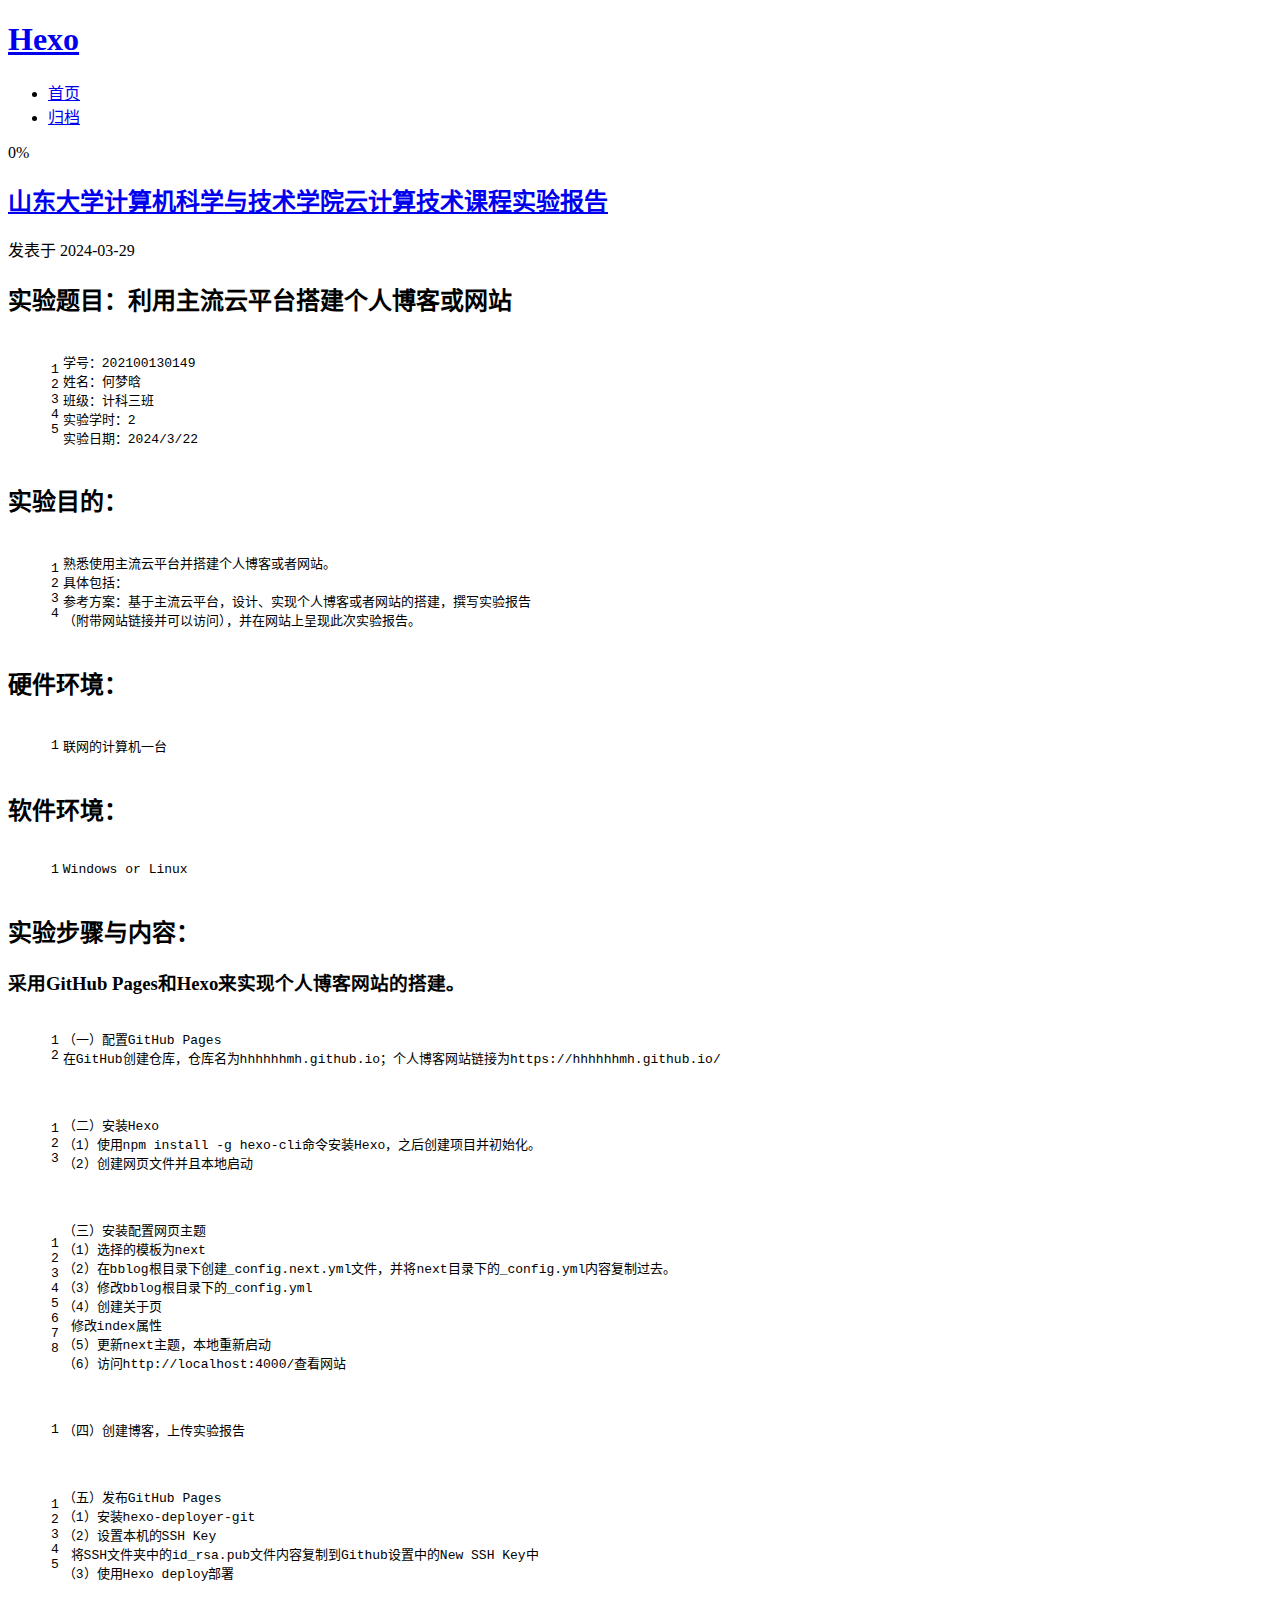
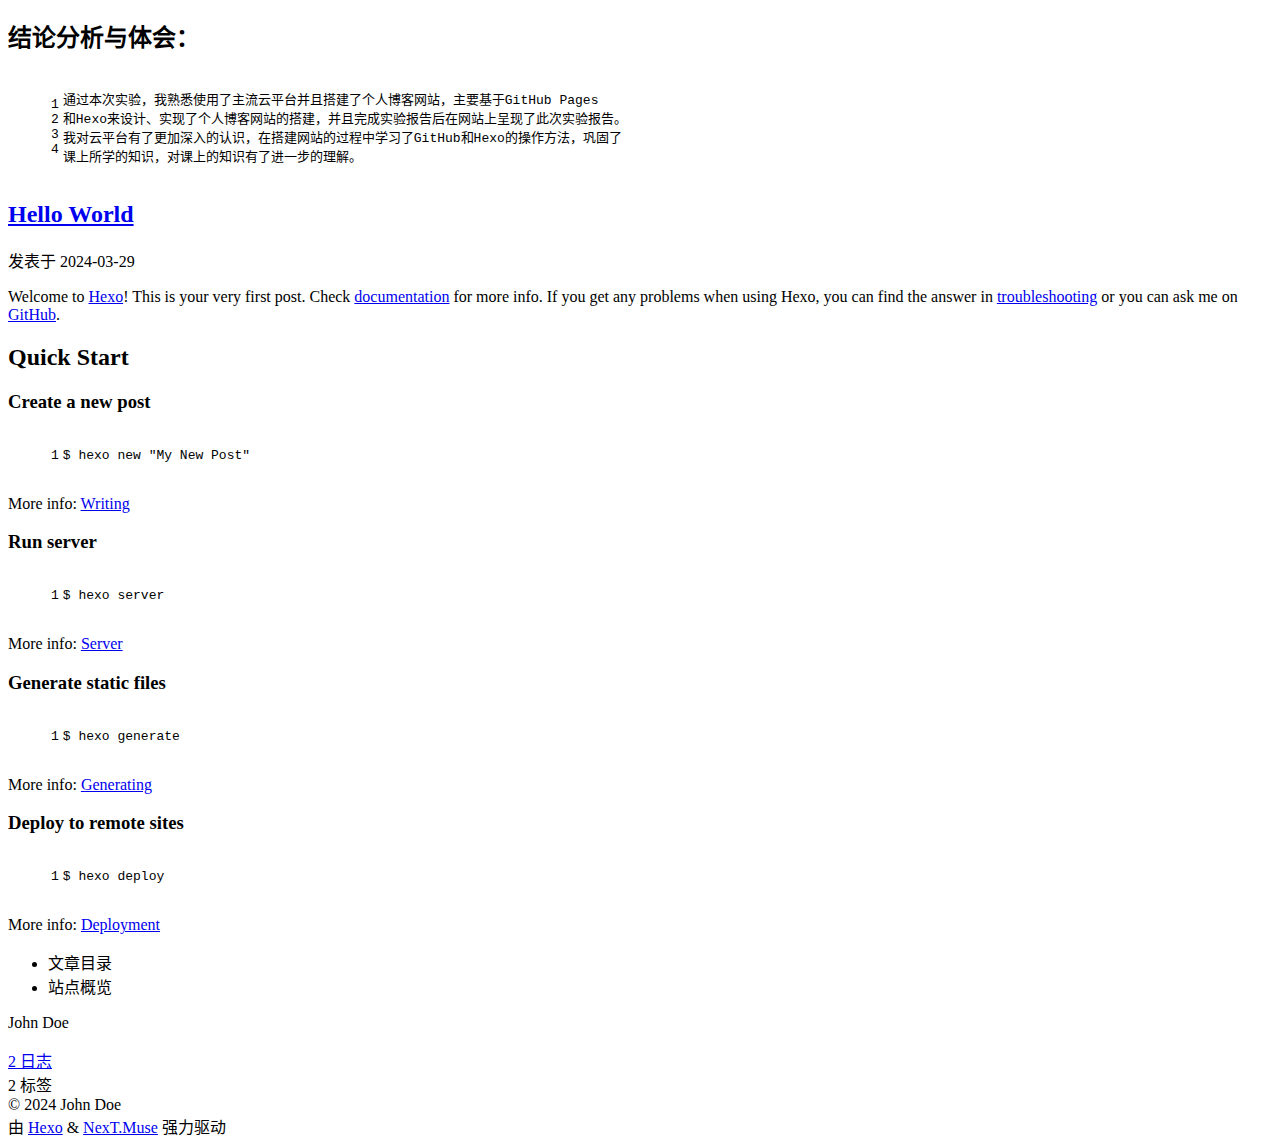
==== index.html @ 18288736 "Site updated: 2024-03-29 16:44:01" ====
<!DOCTYPE html>
<html lang="zh-CN">
<head>
  <meta charset="UTF-8">
<meta name="viewport" content="width=device-width, initial-scale=1, maximum-scale=2">
<meta name="theme-color" content="#222">
<meta name="generator" content="Hexo 7.1.1">
  <link rel="apple-touch-icon" sizes="180x180" href="/master/images/apple-touch-icon-next.png">
  <link rel="icon" type="image/png" sizes="32x32" href="/master/images/favicon-32x32-next.png">
  <link rel="icon" type="image/png" sizes="16x16" href="/master/images/favicon-16x16-next.png">
  <link rel="mask-icon" href="/master/images/logo.svg" color="#222">

<link rel="stylesheet" href="/master/css/main.css">


<link rel="stylesheet" href="/master/lib/font-awesome/css/all.min.css">

<script id="hexo-configurations">
    var NexT = window.NexT || {};
    var CONFIG = {"hostname":"hhhhhhmh.github.io","root":"/master/","scheme":"Muse","version":"7.8.0","exturl":false,"sidebar":{"position":"left","display":"post","padding":18,"offset":12,"onmobile":false},"copycode":{"enable":false,"show_result":false,"style":null},"back2top":{"enable":true,"sidebar":false,"scrollpercent":false},"bookmark":{"enable":false,"color":"#222","save":"auto"},"fancybox":false,"mediumzoom":false,"lazyload":false,"pangu":false,"comments":{"style":"tabs","active":null,"storage":true,"lazyload":false,"nav":null},"algolia":{"hits":{"per_page":10},"labels":{"input_placeholder":"Search for Posts","hits_empty":"We didn't find any results for the search: ${query}","hits_stats":"${hits} results found in ${time} ms"}},"localsearch":{"enable":false,"trigger":"auto","top_n_per_article":1,"unescape":false,"preload":false},"motion":{"enable":true,"async":false,"transition":{"post_block":"fadeIn","post_header":"slideDownIn","post_body":"slideDownIn","coll_header":"slideLeftIn","sidebar":"slideUpIn"}}};
  </script>

  <meta property="og:type" content="website">
<meta property="og:title" content="Hexo">
<meta property="og:url" content="https://hhhhhhmh.github.io/master/index.html">
<meta property="og:site_name" content="Hexo">
<meta property="og:locale" content="zh_CN">
<meta property="article:author" content="John Doe">
<meta name="twitter:card" content="summary">

<link rel="canonical" href="https://hhhhhhmh.github.io/master/">


<script id="page-configurations">
  // https://hexo.io/docs/variables.html
  CONFIG.page = {
    sidebar: "",
    isHome : true,
    isPost : false,
    lang   : 'zh-CN'
  };
</script>

  <title>Hexo</title>
  






  <noscript>
  <style>
  .use-motion .brand,
  .use-motion .menu-item,
  .sidebar-inner,
  .use-motion .post-block,
  .use-motion .pagination,
  .use-motion .comments,
  .use-motion .post-header,
  .use-motion .post-body,
  .use-motion .collection-header { opacity: initial; }

  .use-motion .site-title,
  .use-motion .site-subtitle {
    opacity: initial;
    top: initial;
  }

  .use-motion .logo-line-before i { left: initial; }
  .use-motion .logo-line-after i { right: initial; }
  </style>
</noscript>

</head>

<body itemscope itemtype="http://schema.org/WebPage">
  <div class="container use-motion">
    <div class="headband"></div>

    <header class="header" itemscope itemtype="http://schema.org/WPHeader">
      <div class="header-inner"><div class="site-brand-container">
  <div class="site-nav-toggle">
    <div class="toggle" aria-label="切换导航栏">
      <span class="toggle-line toggle-line-first"></span>
      <span class="toggle-line toggle-line-middle"></span>
      <span class="toggle-line toggle-line-last"></span>
    </div>
  </div>

  <div class="site-meta">

    <a href="/master/" class="brand" rel="start">
      <span class="logo-line-before"><i></i></span>
      <h1 class="site-title">Hexo</h1>
      <span class="logo-line-after"><i></i></span>
    </a>
  </div>

  <div class="site-nav-right">
    <div class="toggle popup-trigger">
    </div>
  </div>
</div>




<nav class="site-nav">
  <ul id="menu" class="main-menu menu">
        <li class="menu-item menu-item-home">

    <a href="/master/" rel="section"><i class="fa fa-home fa-fw"></i>首页</a>

  </li>
        <li class="menu-item menu-item-archives">

    <a href="/master/archives/" rel="section"><i class="fa fa-archive fa-fw"></i>归档</a>

  </li>
  </ul>
</nav>




</div>
    </header>

    
  <div class="back-to-top">
    <i class="fa fa-arrow-up"></i>
    <span>0%</span>
  </div>


    <main class="main">
      <div class="main-inner">
        <div class="content-wrap">
          

          <div class="content index posts-expand">
            
      
  
  
  <article itemscope itemtype="http://schema.org/Article" class="post-block" lang="zh-CN">
    <link itemprop="mainEntityOfPage" href="https://hhhhhhmh.github.io/master/2024/03/29/myblogg/">

    <span hidden itemprop="author" itemscope itemtype="http://schema.org/Person">
      <meta itemprop="image" content="/master/images/avatar.gif">
      <meta itemprop="name" content="John Doe">
      <meta itemprop="description" content="">
    </span>

    <span hidden itemprop="publisher" itemscope itemtype="http://schema.org/Organization">
      <meta itemprop="name" content="Hexo">
    </span>
      <header class="post-header">
        <h2 class="post-title" itemprop="name headline">
          
            <a href="/master/2024/03/29/myblogg/" class="post-title-link" itemprop="url">山东大学计算机科学与技术学院云计算技术课程实验报告</a>
        </h2>

        <div class="post-meta">
            <span class="post-meta-item">
              <span class="post-meta-item-icon">
                <i class="far fa-calendar"></i>
              </span>
              <span class="post-meta-item-text">发表于</span>
              

              <time title="创建时间：2024-03-29 09:08:07 / 修改时间：16:42:33" itemprop="dateCreated datePublished" datetime="2024-03-29T09:08:07+08:00">2024-03-29</time>
            </span>

          

        </div>
      </header>

    
    
    
    <div class="post-body" itemprop="articleBody">

      
          <h2 id="实验题目：利用主流云平台搭建个人博客或网站"><a href="#实验题目：利用主流云平台搭建个人博客或网站" class="headerlink" title="实验题目：利用主流云平台搭建个人博客或网站"></a>实验题目：利用主流云平台搭建个人博客或网站</h2><figure class="highlight bash"><table><tr><td class="gutter"><pre><span class="line">1</span><br><span class="line">2</span><br><span class="line">3</span><br><span class="line">4</span><br><span class="line">5</span><br></pre></td><td class="code"><pre><span class="line">学号：202100130149</span><br><span class="line">姓名：何梦晗</span><br><span class="line">班级：计科三班 </span><br><span class="line">实验学时：2</span><br><span class="line">实验日期：2024/3/22 </span><br></pre></td></tr></table></figure>

<h2 id="实验目的："><a href="#实验目的：" class="headerlink" title="实验目的："></a>实验目的：</h2><figure class="highlight bash"><table><tr><td class="gutter"><pre><span class="line">1</span><br><span class="line">2</span><br><span class="line">3</span><br><span class="line">4</span><br></pre></td><td class="code"><pre><span class="line">熟悉使用主流云平台并搭建个人博客或者网站。</span><br><span class="line">具体包括：</span><br><span class="line">参考方案：基于主流云平台，设计、实现个人博客或者网站的搭建，撰写实验报告</span><br><span class="line">（附带网站链接并可以访问），并在网站上呈现此次实验报告。</span><br></pre></td></tr></table></figure>

<h2 id="硬件环境："><a href="#硬件环境：" class="headerlink" title="硬件环境："></a>硬件环境：</h2><figure class="highlight bash"><table><tr><td class="gutter"><pre><span class="line">1</span><br></pre></td><td class="code"><pre><span class="line">联网的计算机一台</span><br></pre></td></tr></table></figure>
<h2 id="软件环境："><a href="#软件环境：" class="headerlink" title="软件环境："></a>软件环境：</h2><figure class="highlight bash"><table><tr><td class="gutter"><pre><span class="line">1</span><br></pre></td><td class="code"><pre><span class="line">Windows or Linux</span><br></pre></td></tr></table></figure>
<h2 id="实验步骤与内容："><a href="#实验步骤与内容：" class="headerlink" title="实验步骤与内容："></a>实验步骤与内容：</h2><h3 id="采用GitHub-Pages和Hexo来实现个人博客网站的搭建。"><a href="#采用GitHub-Pages和Hexo来实现个人博客网站的搭建。" class="headerlink" title="采用GitHub Pages和Hexo来实现个人博客网站的搭建。"></a>采用GitHub Pages和Hexo来实现个人博客网站的搭建。</h3><figure class="highlight bash"><table><tr><td class="gutter"><pre><span class="line">1</span><br><span class="line">2</span><br></pre></td><td class="code"><pre><span class="line">（一）配置GitHub Pages</span><br><span class="line">在GitHub创建仓库，仓库名为hhhhhhmh.github.io；个人博客网站链接为https://hhhhhhmh.github.io/</span><br></pre></td></tr></table></figure>

<figure class="highlight bash"><table><tr><td class="gutter"><pre><span class="line">1</span><br><span class="line">2</span><br><span class="line">3</span><br></pre></td><td class="code"><pre><span class="line">（二）安装Hexo</span><br><span class="line">（1）使用npm install -g hexo-cli命令安装Hexo，之后创建项目并初始化。</span><br><span class="line">（2）创建网页文件并且本地启动</span><br></pre></td></tr></table></figure>

<figure class="highlight bash"><table><tr><td class="gutter"><pre><span class="line">1</span><br><span class="line">2</span><br><span class="line">3</span><br><span class="line">4</span><br><span class="line">5</span><br><span class="line">6</span><br><span class="line">7</span><br><span class="line">8</span><br></pre></td><td class="code"><pre><span class="line">（三）安装配置网页主题</span><br><span class="line">（1）选择的模板为next</span><br><span class="line">（2）在bblog根目录下创建_config.next.yml文件，并将next目录下的_config.yml内容复制过去。</span><br><span class="line">（3）修改bblog根目录下的_config.yml</span><br><span class="line">（4）创建关于页</span><br><span class="line"> 修改index属性</span><br><span class="line">（5）更新next主题，本地重新启动</span><br><span class="line">（6）访问http://localhost:4000/查看网站</span><br></pre></td></tr></table></figure>

<figure class="highlight bash"><table><tr><td class="gutter"><pre><span class="line">1</span><br></pre></td><td class="code"><pre><span class="line">（四）创建博客，上传实验报告</span><br></pre></td></tr></table></figure>

<figure class="highlight bash"><table><tr><td class="gutter"><pre><span class="line">1</span><br><span class="line">2</span><br><span class="line">3</span><br><span class="line">4</span><br><span class="line">5</span><br></pre></td><td class="code"><pre><span class="line">（五）发布GitHub Pages</span><br><span class="line">（1）安装hexo-deployer-git</span><br><span class="line">（2）设置本机的SSH Key</span><br><span class="line"> 将SSH文件夹中的id_rsa.pub文件内容复制到Github设置中的New SSH Key中</span><br><span class="line">（3）使用Hexo deploy部署</span><br></pre></td></tr></table></figure>

<h2 id="结论分析与体会："><a href="#结论分析与体会：" class="headerlink" title="结论分析与体会："></a>结论分析与体会：</h2><figure class="highlight bash"><table><tr><td class="gutter"><pre><span class="line">1</span><br><span class="line">2</span><br><span class="line">3</span><br><span class="line">4</span><br></pre></td><td class="code"><pre><span class="line">通过本次实验，我熟悉使用了主流云平台并且搭建了个人博客网站，主要基于GitHub Pages</span><br><span class="line">和Hexo来设计、实现了个人博客网站的搭建，并且完成实验报告后在网站上呈现了此次实验报告。</span><br><span class="line">我对云平台有了更加深入的认识，在搭建网站的过程中学习了GitHub和Hexo的操作方法，巩固了</span><br><span class="line">课上所学的知识，对课上的知识有了进一步的理解。</span><br></pre></td></tr></table></figure>
      
    </div>

    
    
    
      <footer class="post-footer">
        <div class="post-eof"></div>
      </footer>
  </article>
  
  
  

      
  
  
  <article itemscope itemtype="http://schema.org/Article" class="post-block" lang="zh-CN">
    <link itemprop="mainEntityOfPage" href="https://hhhhhhmh.github.io/master/2024/03/29/hello-world/">

    <span hidden itemprop="author" itemscope itemtype="http://schema.org/Person">
      <meta itemprop="image" content="/master/images/avatar.gif">
      <meta itemprop="name" content="John Doe">
      <meta itemprop="description" content="">
    </span>

    <span hidden itemprop="publisher" itemscope itemtype="http://schema.org/Organization">
      <meta itemprop="name" content="Hexo">
    </span>
      <header class="post-header">
        <h2 class="post-title" itemprop="name headline">
          
            <a href="/master/2024/03/29/hello-world/" class="post-title-link" itemprop="url">Hello World</a>
        </h2>

        <div class="post-meta">
            <span class="post-meta-item">
              <span class="post-meta-item-icon">
                <i class="far fa-calendar"></i>
              </span>
              <span class="post-meta-item-text">发表于</span>
              

              <time title="创建时间：2024-03-29 08:23:50 / 修改时间：16:20:31" itemprop="dateCreated datePublished" datetime="2024-03-29T08:23:50+08:00">2024-03-29</time>
            </span>

          

        </div>
      </header>

    
    
    
    <div class="post-body" itemprop="articleBody">

      
          <p>Welcome to <a target="_blank" rel="noopener" href="https://hexo.io/">Hexo</a>! This is your very first post. Check <a target="_blank" rel="noopener" href="https://hexo.io/docs/">documentation</a> for more info. If you get any problems when using Hexo, you can find the answer in <a target="_blank" rel="noopener" href="https://hexo.io/docs/troubleshooting.html">troubleshooting</a> or you can ask me on <a target="_blank" rel="noopener" href="https://github.com/hexojs/hexo/issues">GitHub</a>.</p>
<h2 id="Quick-Start"><a href="#Quick-Start" class="headerlink" title="Quick Start"></a>Quick Start</h2><h3 id="Create-a-new-post"><a href="#Create-a-new-post" class="headerlink" title="Create a new post"></a>Create a new post</h3><figure class="highlight bash"><table><tr><td class="gutter"><pre><span class="line">1</span><br></pre></td><td class="code"><pre><span class="line">$ hexo new <span class="string">&quot;My New Post&quot;</span></span><br></pre></td></tr></table></figure>

<p>More info: <a target="_blank" rel="noopener" href="https://hexo.io/docs/writing.html">Writing</a></p>
<h3 id="Run-server"><a href="#Run-server" class="headerlink" title="Run server"></a>Run server</h3><figure class="highlight bash"><table><tr><td class="gutter"><pre><span class="line">1</span><br></pre></td><td class="code"><pre><span class="line">$ hexo server</span><br></pre></td></tr></table></figure>

<p>More info: <a target="_blank" rel="noopener" href="https://hexo.io/docs/server.html">Server</a></p>
<h3 id="Generate-static-files"><a href="#Generate-static-files" class="headerlink" title="Generate static files"></a>Generate static files</h3><figure class="highlight bash"><table><tr><td class="gutter"><pre><span class="line">1</span><br></pre></td><td class="code"><pre><span class="line">$ hexo generate</span><br></pre></td></tr></table></figure>

<p>More info: <a target="_blank" rel="noopener" href="https://hexo.io/docs/generating.html">Generating</a></p>
<h3 id="Deploy-to-remote-sites"><a href="#Deploy-to-remote-sites" class="headerlink" title="Deploy to remote sites"></a>Deploy to remote sites</h3><figure class="highlight bash"><table><tr><td class="gutter"><pre><span class="line">1</span><br></pre></td><td class="code"><pre><span class="line">$ hexo deploy</span><br></pre></td></tr></table></figure>

<p>More info: <a target="_blank" rel="noopener" href="https://hexo.io/docs/one-command-deployment.html">Deployment</a></p>

      
    </div>

    
    
    
      <footer class="post-footer">
        <div class="post-eof"></div>
      </footer>
  </article>
  
  
  


  



          </div>
          

<script>
  window.addEventListener('tabs:register', () => {
    let { activeClass } = CONFIG.comments;
    if (CONFIG.comments.storage) {
      activeClass = localStorage.getItem('comments_active') || activeClass;
    }
    if (activeClass) {
      let activeTab = document.querySelector(`a[href="#comment-${activeClass}"]`);
      if (activeTab) {
        activeTab.click();
      }
    }
  });
  if (CONFIG.comments.storage) {
    window.addEventListener('tabs:click', event => {
      if (!event.target.matches('.tabs-comment .tab-content .tab-pane')) return;
      let commentClass = event.target.classList[1];
      localStorage.setItem('comments_active', commentClass);
    });
  }
</script>

        </div>
          
  
  <div class="toggle sidebar-toggle">
    <span class="toggle-line toggle-line-first"></span>
    <span class="toggle-line toggle-line-middle"></span>
    <span class="toggle-line toggle-line-last"></span>
  </div>

  <aside class="sidebar">
    <div class="sidebar-inner">

      <ul class="sidebar-nav motion-element">
        <li class="sidebar-nav-toc">
          文章目录
        </li>
        <li class="sidebar-nav-overview">
          站点概览
        </li>
      </ul>

      <!--noindex-->
      <div class="post-toc-wrap sidebar-panel">
      </div>
      <!--/noindex-->

      <div class="site-overview-wrap sidebar-panel">
        <div class="site-author motion-element" itemprop="author" itemscope itemtype="http://schema.org/Person">
  <p class="site-author-name" itemprop="name">John Doe</p>
  <div class="site-description" itemprop="description"></div>
</div>
<div class="site-state-wrap motion-element">
  <nav class="site-state">
      <div class="site-state-item site-state-posts">
          <a href="/master/archives/">
        
          <span class="site-state-item-count">2</span>
          <span class="site-state-item-name">日志</span>
        </a>
      </div>
      <div class="site-state-item site-state-tags">
        <span class="site-state-item-count">2</span>
        <span class="site-state-item-name">标签</span>
      </div>
  </nav>
</div>



      </div>

    </div>
  </aside>
  <div id="sidebar-dimmer"></div>


      </div>
    </main>

    <footer class="footer">
      <div class="footer-inner">
        

        

<div class="copyright">
  
  &copy; 
  <span itemprop="copyrightYear">2024</span>
  <span class="with-love">
    <i class="fa fa-heart"></i>
  </span>
  <span class="author" itemprop="copyrightHolder">John Doe</span>
</div>
  <div class="powered-by">由 <a href="https://hexo.io/" class="theme-link" rel="noopener" target="_blank">Hexo</a> & <a href="https://muse.theme-next.org/" class="theme-link" rel="noopener" target="_blank">NexT.Muse</a> 强力驱动
  </div>

        








      </div>
    </footer>
  </div>

  
  <script src="/master/lib/anime.min.js"></script>
  <script src="/master/lib/velocity/velocity.min.js"></script>
  <script src="/master/lib/velocity/velocity.ui.min.js"></script>

<script src="/master/js/utils.js"></script>

<script src="/master/js/motion.js"></script>


<script src="/master/js/schemes/muse.js"></script>


<script src="/master/js/next-boot.js"></script>




  















  

  

</body>
</html>
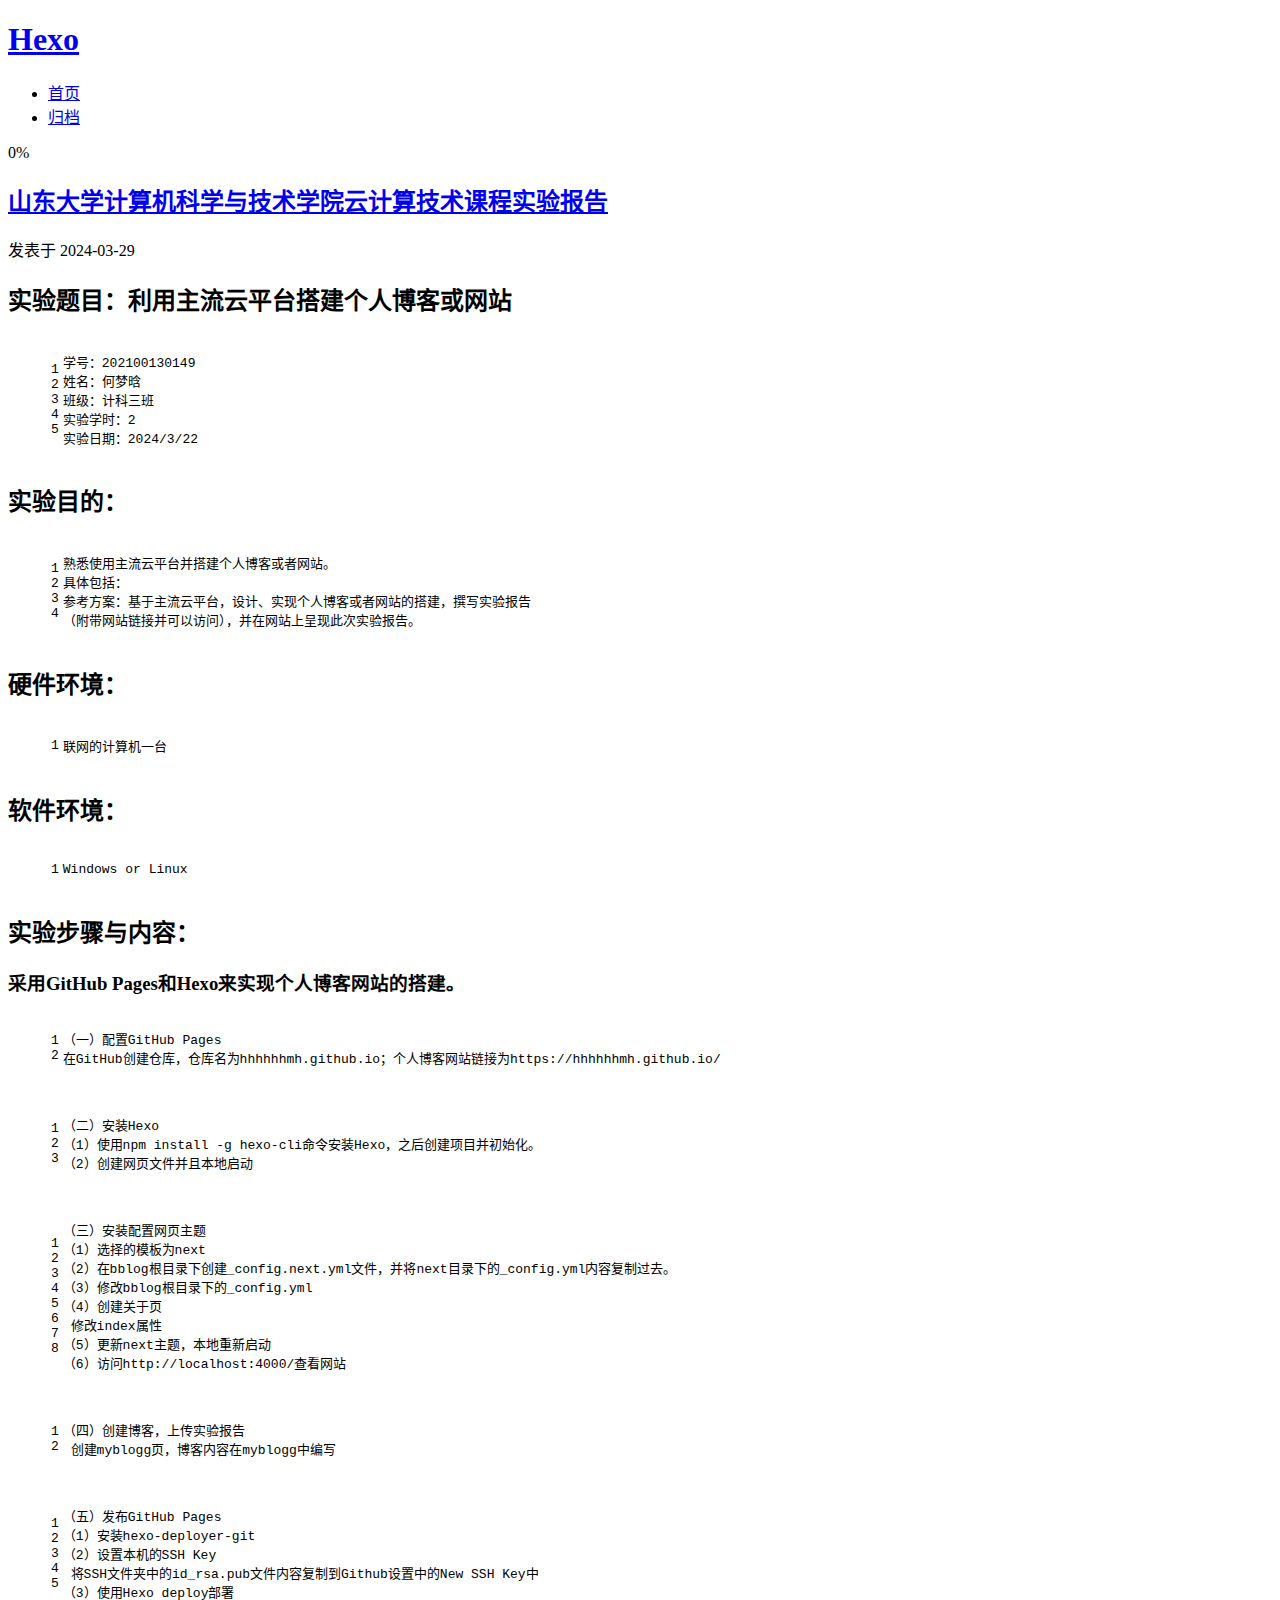
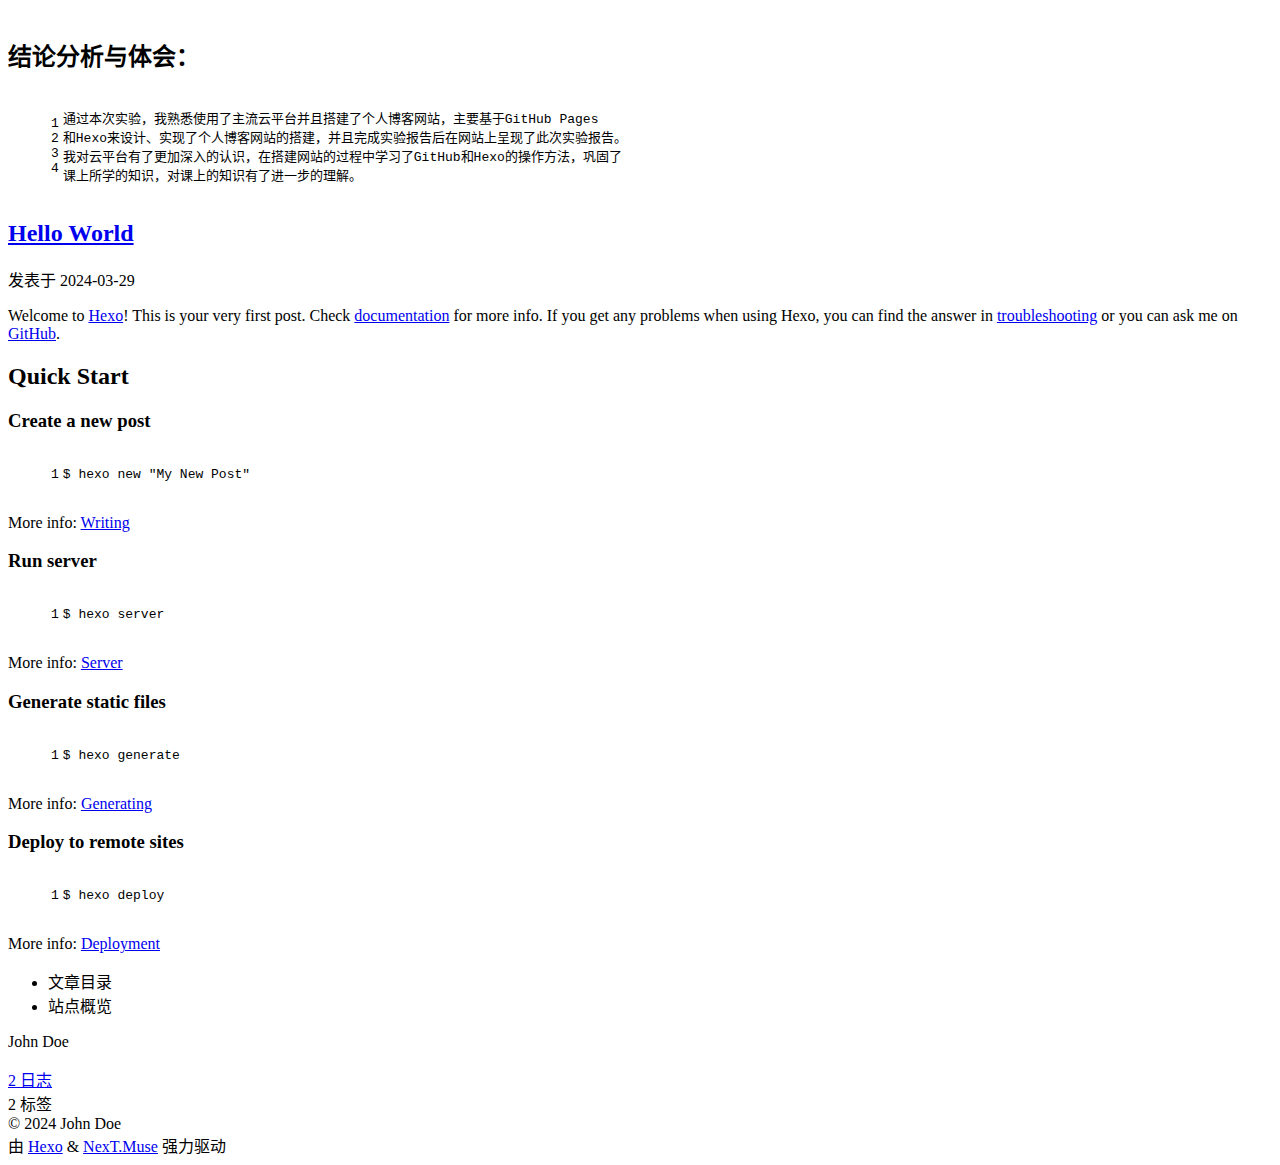
==== commit f1c85d81: "Site updated: 2024-03-29 17:43:18" ====
--- a/index.html
+++ b/index.html
@@ -5,30 +5,30 @@
 <meta name="viewport" content="width=device-width, initial-scale=1, maximum-scale=2">
 <meta name="theme-color" content="#222">
 <meta name="generator" content="Hexo 7.1.1">
-  <link rel="apple-touch-icon" sizes="180x180" href="/master/images/apple-touch-icon-next.png">
-  <link rel="icon" type="image/png" sizes="32x32" href="/master/images/favicon-32x32-next.png">
-  <link rel="icon" type="image/png" sizes="16x16" href="/master/images/favicon-16x16-next.png">
-  <link rel="mask-icon" href="/master/images/logo.svg" color="#222">
-
-<link rel="stylesheet" href="/master/css/main.css">
-
-
-<link rel="stylesheet" href="/master/lib/font-awesome/css/all.min.css">
+  <link rel="apple-touch-icon" sizes="180x180" href="/hhhhhhmh.github.io/images/apple-touch-icon-next.png">
+  <link rel="icon" type="image/png" sizes="32x32" href="/hhhhhhmh.github.io/images/favicon-32x32-next.png">
+  <link rel="icon" type="image/png" sizes="16x16" href="/hhhhhhmh.github.io/images/favicon-16x16-next.png">
+  <link rel="mask-icon" href="/hhhhhhmh.github.io/images/logo.svg" color="#222">
+
+<link rel="stylesheet" href="/hhhhhhmh.github.io/css/main.css">
+
+
+<link rel="stylesheet" href="/hhhhhhmh.github.io/lib/font-awesome/css/all.min.css">
 
 <script id="hexo-configurations">
     var NexT = window.NexT || {};
-    var CONFIG = {"hostname":"hhhhhhmh.github.io","root":"/master/","scheme":"Muse","version":"7.8.0","exturl":false,"sidebar":{"position":"left","display":"post","padding":18,"offset":12,"onmobile":false},"copycode":{"enable":false,"show_result":false,"style":null},"back2top":{"enable":true,"sidebar":false,"scrollpercent":false},"bookmark":{"enable":false,"color":"#222","save":"auto"},"fancybox":false,"mediumzoom":false,"lazyload":false,"pangu":false,"comments":{"style":"tabs","active":null,"storage":true,"lazyload":false,"nav":null},"algolia":{"hits":{"per_page":10},"labels":{"input_placeholder":"Search for Posts","hits_empty":"We didn't find any results for the search: ${query}","hits_stats":"${hits} results found in ${time} ms"}},"localsearch":{"enable":false,"trigger":"auto","top_n_per_article":1,"unescape":false,"preload":false},"motion":{"enable":true,"async":false,"transition":{"post_block":"fadeIn","post_header":"slideDownIn","post_body":"slideDownIn","coll_header":"slideLeftIn","sidebar":"slideUpIn"}}};
+    var CONFIG = {"hostname":"hhhhhhmh.github.io","root":"/hhhhhhmh.github.io/","scheme":"Muse","version":"7.8.0","exturl":false,"sidebar":{"position":"left","display":"post","padding":18,"offset":12,"onmobile":false},"copycode":{"enable":false,"show_result":false,"style":null},"back2top":{"enable":true,"sidebar":false,"scrollpercent":false},"bookmark":{"enable":false,"color":"#222","save":"auto"},"fancybox":false,"mediumzoom":false,"lazyload":false,"pangu":false,"comments":{"style":"tabs","active":null,"storage":true,"lazyload":false,"nav":null},"algolia":{"hits":{"per_page":10},"labels":{"input_placeholder":"Search for Posts","hits_empty":"We didn't find any results for the search: ${query}","hits_stats":"${hits} results found in ${time} ms"}},"localsearch":{"enable":false,"trigger":"auto","top_n_per_article":1,"unescape":false,"preload":false},"motion":{"enable":true,"async":false,"transition":{"post_block":"fadeIn","post_header":"slideDownIn","post_body":"slideDownIn","coll_header":"slideLeftIn","sidebar":"slideUpIn"}}};
   </script>
 
   <meta property="og:type" content="website">
 <meta property="og:title" content="Hexo">
-<meta property="og:url" content="https://hhhhhhmh.github.io/master/index.html">
+<meta property="og:url" content="https://hhhhhhmh.github.io/index.html">
 <meta property="og:site_name" content="Hexo">
 <meta property="og:locale" content="zh_CN">
 <meta property="article:author" content="John Doe">
 <meta name="twitter:card" content="summary">
 
-<link rel="canonical" href="https://hhhhhhmh.github.io/master/">
+<link rel="canonical" href="https://hhhhhhmh.github.io/">
 
 
 <script id="page-configurations">
@@ -90,7 +90,7 @@
 
   <div class="site-meta">
 
-    <a href="/master/" class="brand" rel="start">
+    <a href="/hhhhhhmh.github.io/" class="brand" rel="start">
       <span class="logo-line-before"><i></i></span>
       <h1 class="site-title">Hexo</h1>
       <span class="logo-line-after"><i></i></span>
@@ -110,12 +110,12 @@
   <ul id="menu" class="main-menu menu">
         <li class="menu-item menu-item-home">
 
-    <a href="/master/" rel="section"><i class="fa fa-home fa-fw"></i>首页</a>
+    <a href="/hhhhhhmh.github.io/" rel="section"><i class="fa fa-home fa-fw"></i>首页</a>
 
   </li>
         <li class="menu-item menu-item-archives">
 
-    <a href="/master/archives/" rel="section"><i class="fa fa-archive fa-fw"></i>归档</a>
+    <a href="/hhhhhhmh.github.io/archives/" rel="section"><i class="fa fa-archive fa-fw"></i>归档</a>
 
   </li>
   </ul>
@@ -145,10 +145,10 @@
   
   
   <article itemscope itemtype="http://schema.org/Article" class="post-block" lang="zh-CN">
-    <link itemprop="mainEntityOfPage" href="https://hhhhhhmh.github.io/master/2024/03/29/myblogg/">
+    <link itemprop="mainEntityOfPage" href="https://hhhhhhmh.github.io/2024/03/29/myblogg/">
 
     <span hidden itemprop="author" itemscope itemtype="http://schema.org/Person">
-      <meta itemprop="image" content="/master/images/avatar.gif">
+      <meta itemprop="image" content="/hhhhhhmh.github.io/images/avatar.gif">
       <meta itemprop="name" content="John Doe">
       <meta itemprop="description" content="">
     </span>
@@ -159,7 +159,7 @@
       <header class="post-header">
         <h2 class="post-title" itemprop="name headline">
           
-            <a href="/master/2024/03/29/myblogg/" class="post-title-link" itemprop="url">山东大学计算机科学与技术学院云计算技术课程实验报告</a>
+            <a href="/hhhhhhmh.github.io/2024/03/29/myblogg/" class="post-title-link" itemprop="url">山东大学计算机科学与技术学院云计算技术课程实验报告</a>
         </h2>
 
         <div class="post-meta">
@@ -170,7 +170,7 @@
               <span class="post-meta-item-text">发表于</span>
               
 
-              <time title="创建时间：2024-03-29 09:08:07 / 修改时间：16:42:33" itemprop="dateCreated datePublished" datetime="2024-03-29T09:08:07+08:00">2024-03-29</time>
+              <time title="创建时间：2024-03-29 09:08:07 / 修改时间：17:42:30" itemprop="dateCreated datePublished" datetime="2024-03-29T09:08:07+08:00">2024-03-29</time>
             </span>
 
           
@@ -196,7 +196,7 @@
 
 <figure class="highlight bash"><table><tr><td class="gutter"><pre><span class="line">1</span><br><span class="line">2</span><br><span class="line">3</span><br><span class="line">4</span><br><span class="line">5</span><br><span class="line">6</span><br><span class="line">7</span><br><span class="line">8</span><br></pre></td><td class="code"><pre><span class="line">（三）安装配置网页主题</span><br><span class="line">（1）选择的模板为next</span><br><span class="line">（2）在bblog根目录下创建_config.next.yml文件，并将next目录下的_config.yml内容复制过去。</span><br><span class="line">（3）修改bblog根目录下的_config.yml</span><br><span class="line">（4）创建关于页</span><br><span class="line"> 修改index属性</span><br><span class="line">（5）更新next主题，本地重新启动</span><br><span class="line">（6）访问http://localhost:4000/查看网站</span><br></pre></td></tr></table></figure>
 
-<figure class="highlight bash"><table><tr><td class="gutter"><pre><span class="line">1</span><br></pre></td><td class="code"><pre><span class="line">（四）创建博客，上传实验报告</span><br></pre></td></tr></table></figure>
+<figure class="highlight bash"><table><tr><td class="gutter"><pre><span class="line">1</span><br><span class="line">2</span><br></pre></td><td class="code"><pre><span class="line">（四）创建博客，上传实验报告</span><br><span class="line"> 创建myblogg页，博客内容在myblogg中编写</span><br></pre></td></tr></table></figure>
 
 <figure class="highlight bash"><table><tr><td class="gutter"><pre><span class="line">1</span><br><span class="line">2</span><br><span class="line">3</span><br><span class="line">4</span><br><span class="line">5</span><br></pre></td><td class="code"><pre><span class="line">（五）发布GitHub Pages</span><br><span class="line">（1）安装hexo-deployer-git</span><br><span class="line">（2）设置本机的SSH Key</span><br><span class="line"> 将SSH文件夹中的id_rsa.pub文件内容复制到Github设置中的New SSH Key中</span><br><span class="line">（3）使用Hexo deploy部署</span><br></pre></td></tr></table></figure>
 
@@ -219,10 +219,10 @@
   
   
   <article itemscope itemtype="http://schema.org/Article" class="post-block" lang="zh-CN">
-    <link itemprop="mainEntityOfPage" href="https://hhhhhhmh.github.io/master/2024/03/29/hello-world/">
+    <link itemprop="mainEntityOfPage" href="https://hhhhhhmh.github.io/2024/03/29/hello-world/">
 
     <span hidden itemprop="author" itemscope itemtype="http://schema.org/Person">
-      <meta itemprop="image" content="/master/images/avatar.gif">
+      <meta itemprop="image" content="/hhhhhhmh.github.io/images/avatar.gif">
       <meta itemprop="name" content="John Doe">
       <meta itemprop="description" content="">
     </span>
@@ -233,7 +233,7 @@
       <header class="post-header">
         <h2 class="post-title" itemprop="name headline">
           
-            <a href="/master/2024/03/29/hello-world/" class="post-title-link" itemprop="url">Hello World</a>
+            <a href="/hhhhhhmh.github.io/2024/03/29/hello-world/" class="post-title-link" itemprop="url">Hello World</a>
         </h2>
 
         <div class="post-meta">
@@ -350,7 +350,7 @@
 <div class="site-state-wrap motion-element">
   <nav class="site-state">
       <div class="site-state-item site-state-posts">
-          <a href="/master/archives/">
+          <a href="/hhhhhhmh.github.io/archives/">
         
           <span class="site-state-item-count">2</span>
           <span class="site-state-item-name">日志</span>
@@ -407,19 +407,19 @@
   </div>
 
   
-  <script src="/master/lib/anime.min.js"></script>
-  <script src="/master/lib/velocity/velocity.min.js"></script>
-  <script src="/master/lib/velocity/velocity.ui.min.js"></script>
-
-<script src="/master/js/utils.js"></script>
-
-<script src="/master/js/motion.js"></script>
-
-
-<script src="/master/js/schemes/muse.js"></script>
-
-
-<script src="/master/js/next-boot.js"></script>
+  <script src="/hhhhhhmh.github.io/lib/anime.min.js"></script>
+  <script src="/hhhhhhmh.github.io/lib/velocity/velocity.min.js"></script>
+  <script src="/hhhhhhmh.github.io/lib/velocity/velocity.ui.min.js"></script>
+
+<script src="/hhhhhhmh.github.io/js/utils.js"></script>
+
+<script src="/hhhhhhmh.github.io/js/motion.js"></script>
+
+
+<script src="/hhhhhhmh.github.io/js/schemes/muse.js"></script>
+
+
+<script src="/hhhhhhmh.github.io/js/next-boot.js"></script>
 
 
 
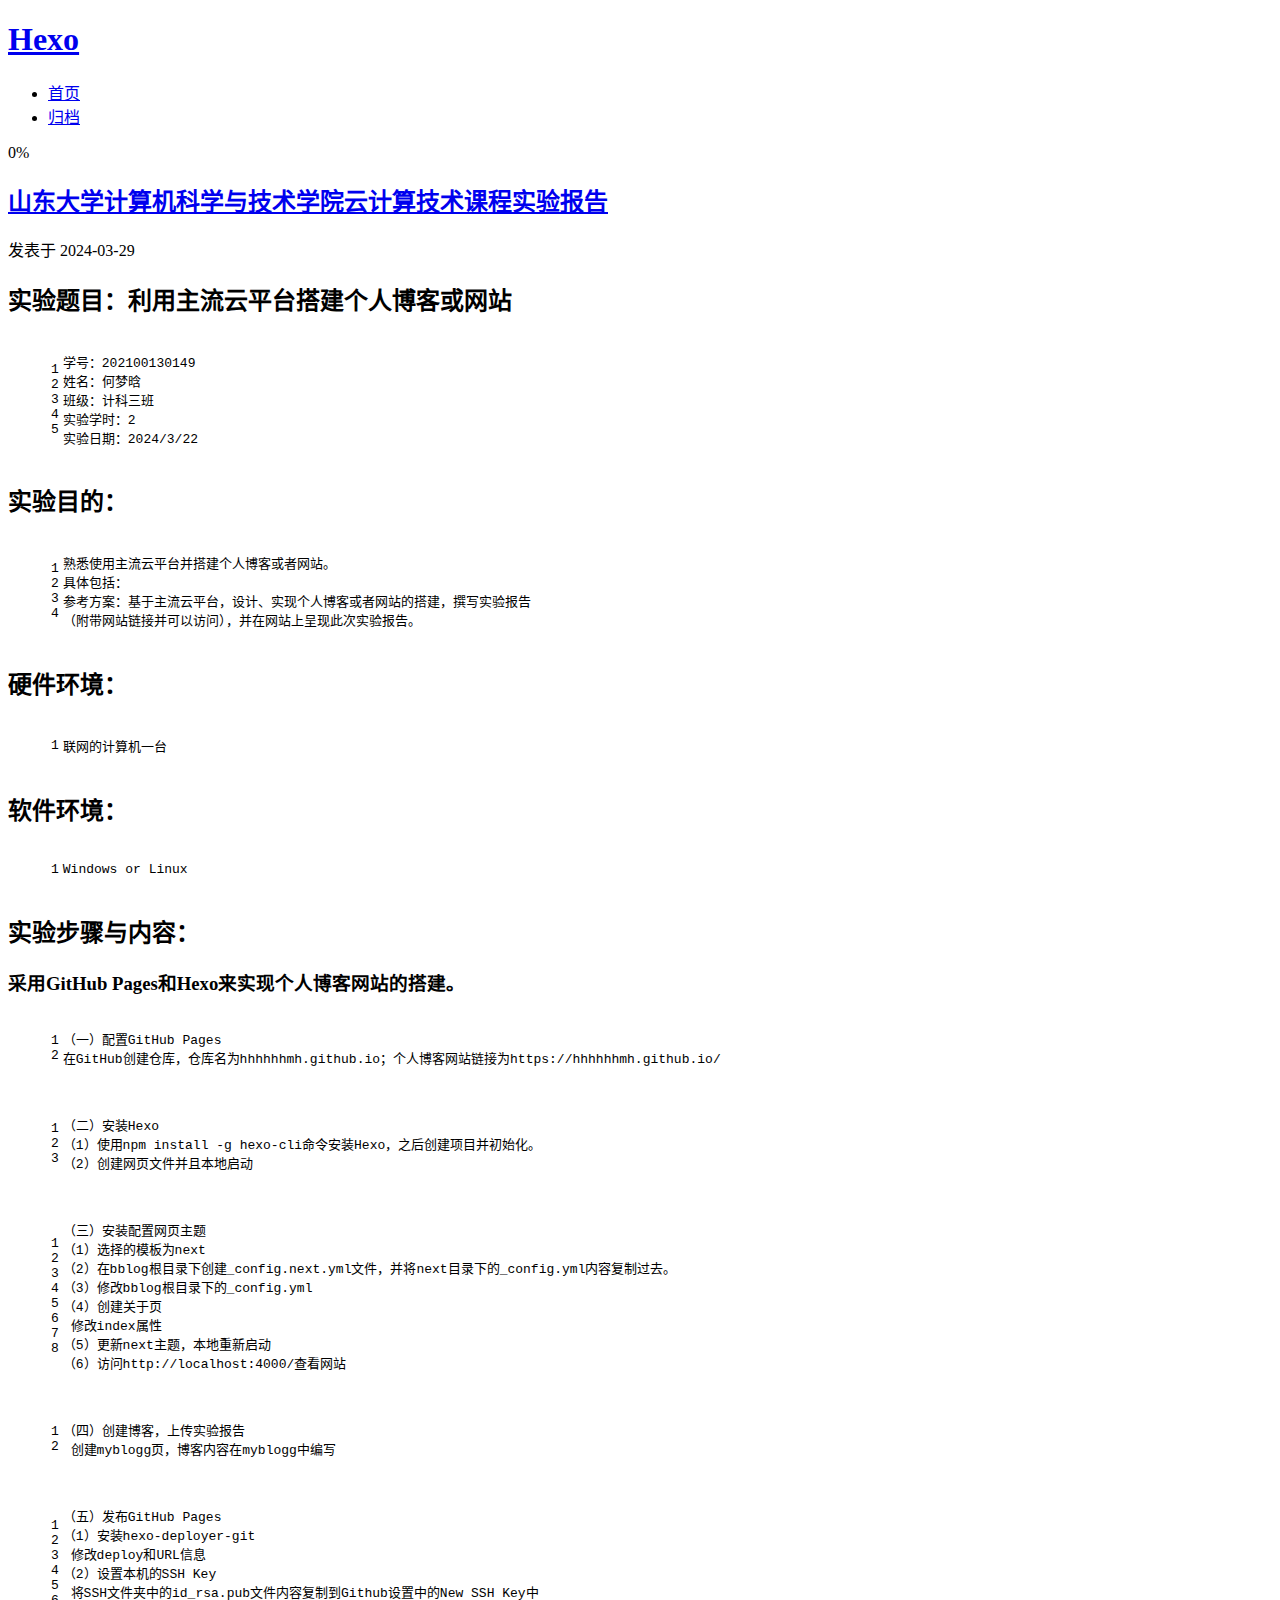
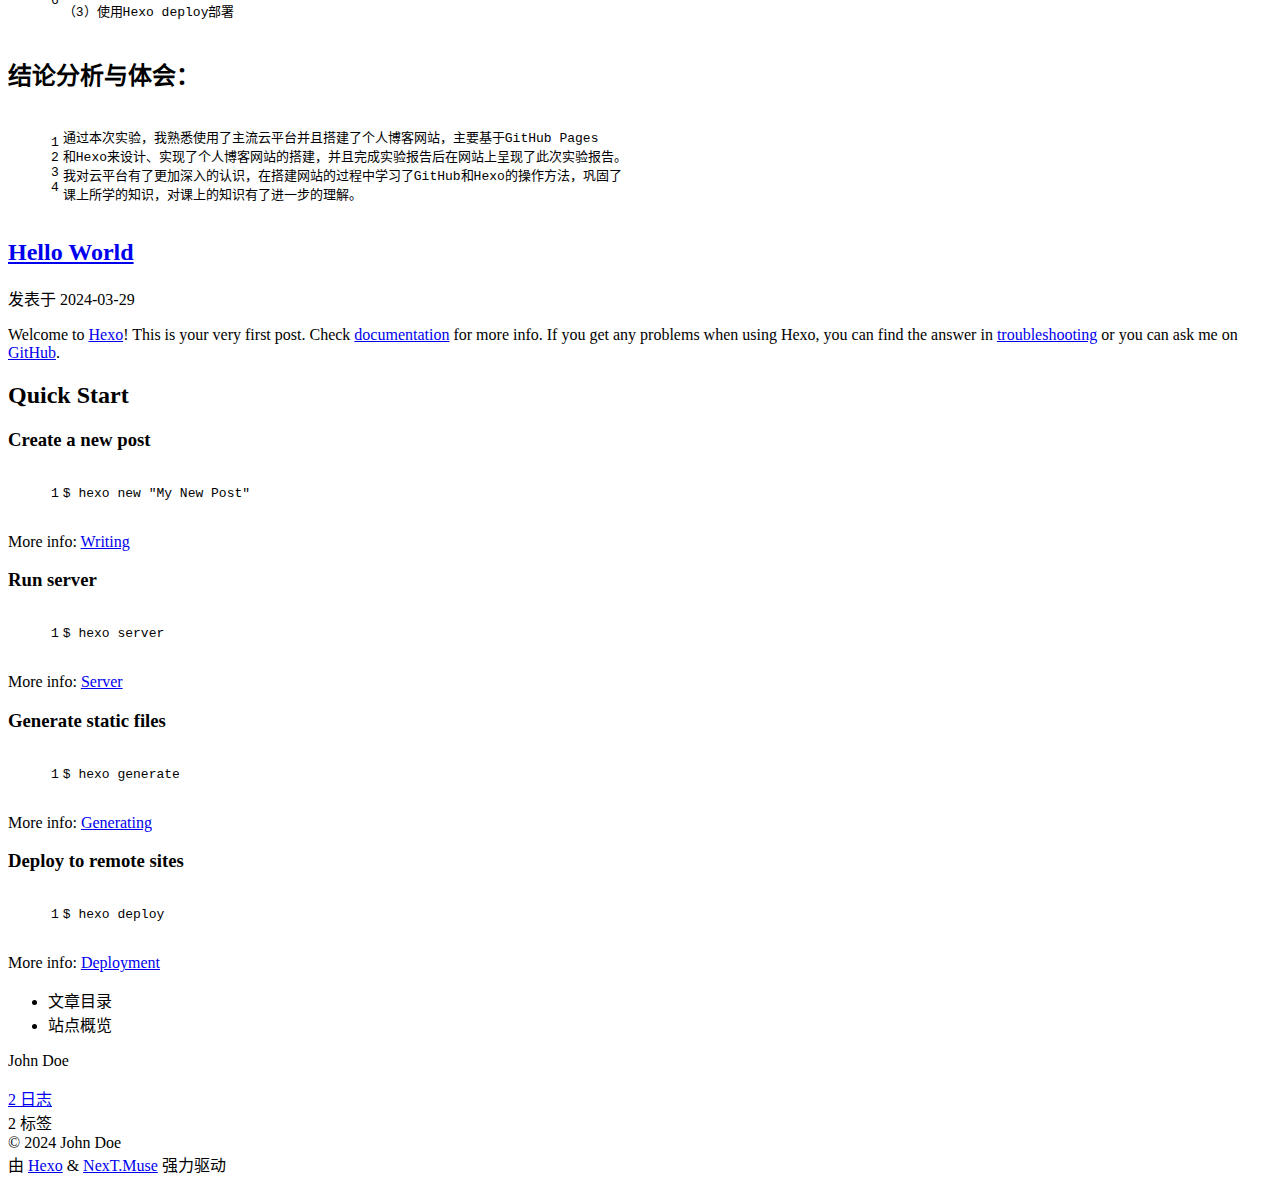
==== commit 19d34e17: "Site updated: 2024-03-29 17:51:06" ====
--- a/index.html
+++ b/index.html
@@ -170,7 +170,7 @@
               <span class="post-meta-item-text">发表于</span>
               
 
-              <time title="创建时间：2024-03-29 09:08:07 / 修改时间：17:42:30" itemprop="dateCreated datePublished" datetime="2024-03-29T09:08:07+08:00">2024-03-29</time>
+              <time title="创建时间：2024-03-29 09:08:07 / 修改时间：17:50:26" itemprop="dateCreated datePublished" datetime="2024-03-29T09:08:07+08:00">2024-03-29</time>
             </span>
 
           
@@ -198,7 +198,7 @@
 
 <figure class="highlight bash"><table><tr><td class="gutter"><pre><span class="line">1</span><br><span class="line">2</span><br></pre></td><td class="code"><pre><span class="line">（四）创建博客，上传实验报告</span><br><span class="line"> 创建myblogg页，博客内容在myblogg中编写</span><br></pre></td></tr></table></figure>
 
-<figure class="highlight bash"><table><tr><td class="gutter"><pre><span class="line">1</span><br><span class="line">2</span><br><span class="line">3</span><br><span class="line">4</span><br><span class="line">5</span><br></pre></td><td class="code"><pre><span class="line">（五）发布GitHub Pages</span><br><span class="line">（1）安装hexo-deployer-git</span><br><span class="line">（2）设置本机的SSH Key</span><br><span class="line"> 将SSH文件夹中的id_rsa.pub文件内容复制到Github设置中的New SSH Key中</span><br><span class="line">（3）使用Hexo deploy部署</span><br></pre></td></tr></table></figure>
+<figure class="highlight bash"><table><tr><td class="gutter"><pre><span class="line">1</span><br><span class="line">2</span><br><span class="line">3</span><br><span class="line">4</span><br><span class="line">5</span><br><span class="line">6</span><br></pre></td><td class="code"><pre><span class="line">（五）发布GitHub Pages</span><br><span class="line">（1）安装hexo-deployer-git</span><br><span class="line"> 修改deploy和URL信息</span><br><span class="line">（2）设置本机的SSH Key</span><br><span class="line"> 将SSH文件夹中的id_rsa.pub文件内容复制到Github设置中的New SSH Key中</span><br><span class="line">（3）使用Hexo deploy部署</span><br></pre></td></tr></table></figure>
 
 <h2 id="结论分析与体会："><a href="#结论分析与体会：" class="headerlink" title="结论分析与体会："></a>结论分析与体会：</h2><figure class="highlight bash"><table><tr><td class="gutter"><pre><span class="line">1</span><br><span class="line">2</span><br><span class="line">3</span><br><span class="line">4</span><br></pre></td><td class="code"><pre><span class="line">通过本次实验，我熟悉使用了主流云平台并且搭建了个人博客网站，主要基于GitHub Pages</span><br><span class="line">和Hexo来设计、实现了个人博客网站的搭建，并且完成实验报告后在网站上呈现了此次实验报告。</span><br><span class="line">我对云平台有了更加深入的认识，在搭建网站的过程中学习了GitHub和Hexo的操作方法，巩固了</span><br><span class="line">课上所学的知识，对课上的知识有了进一步的理解。</span><br></pre></td></tr></table></figure>
       
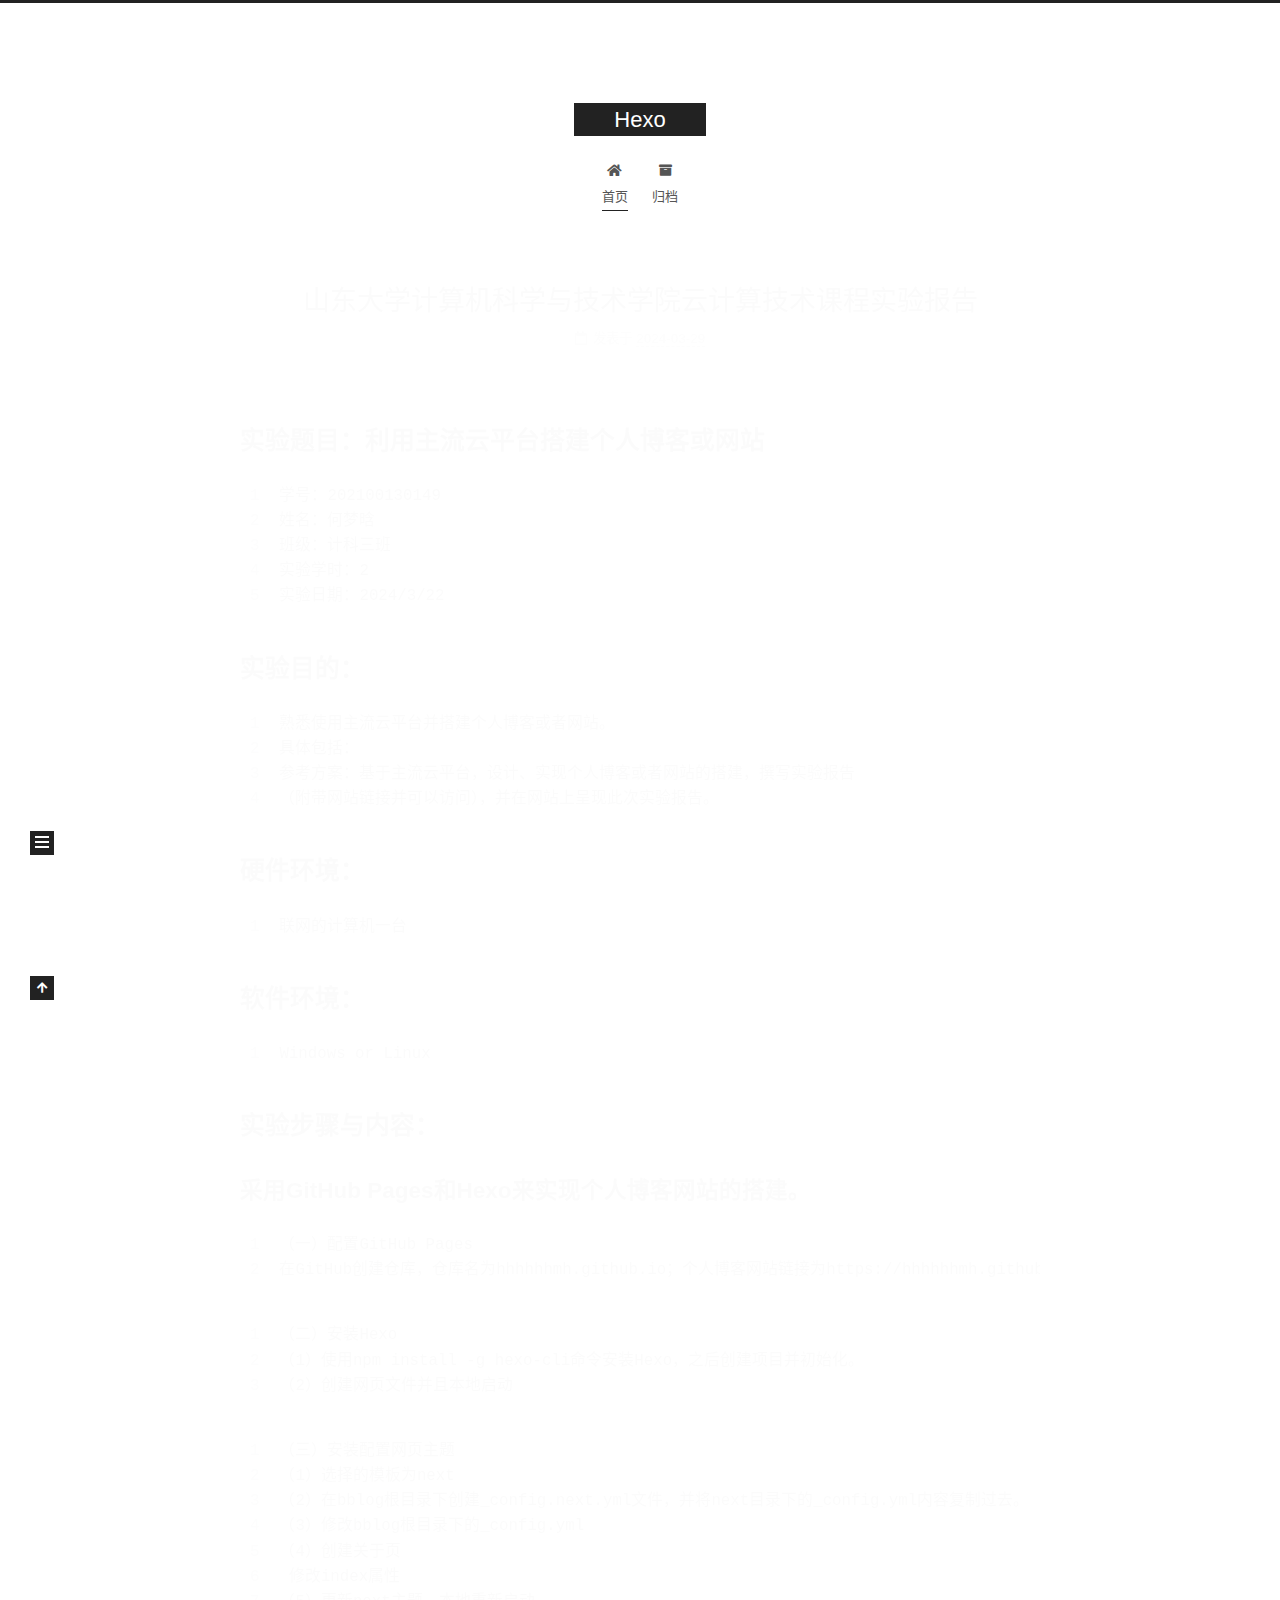
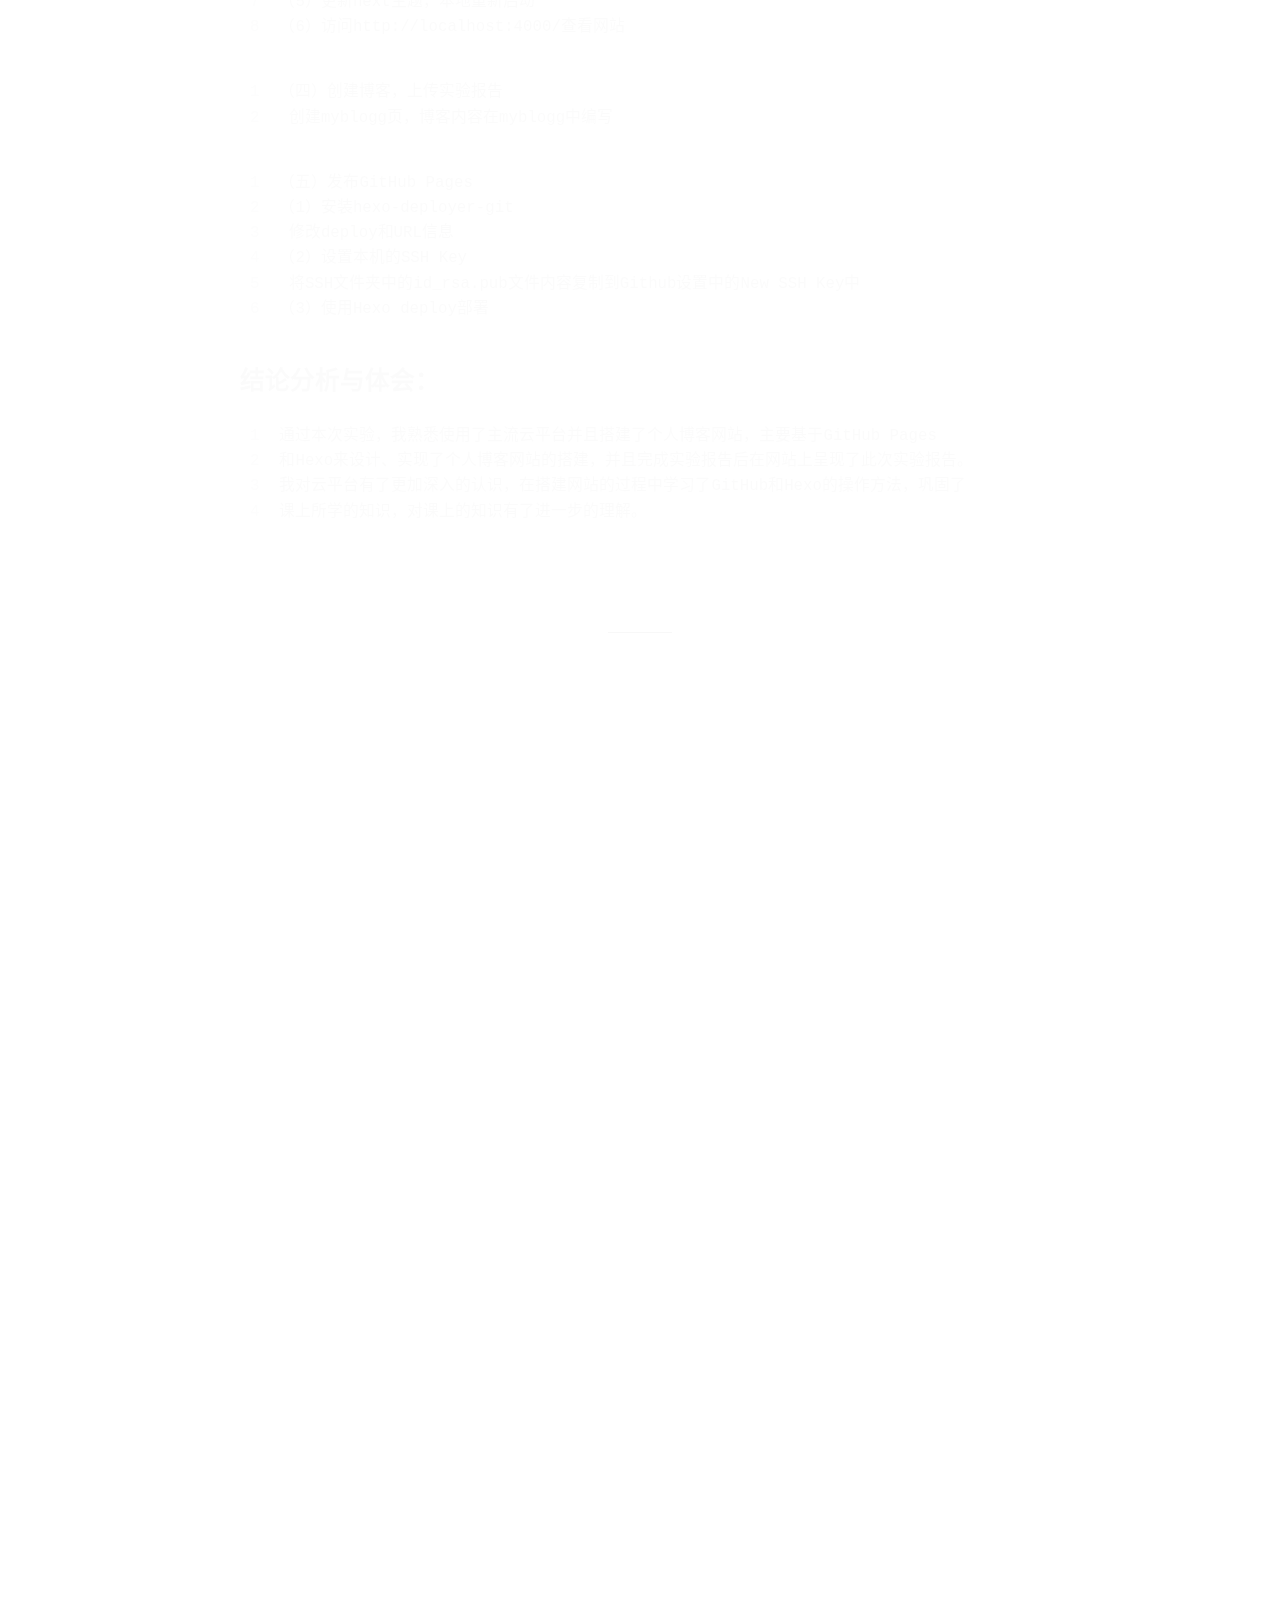
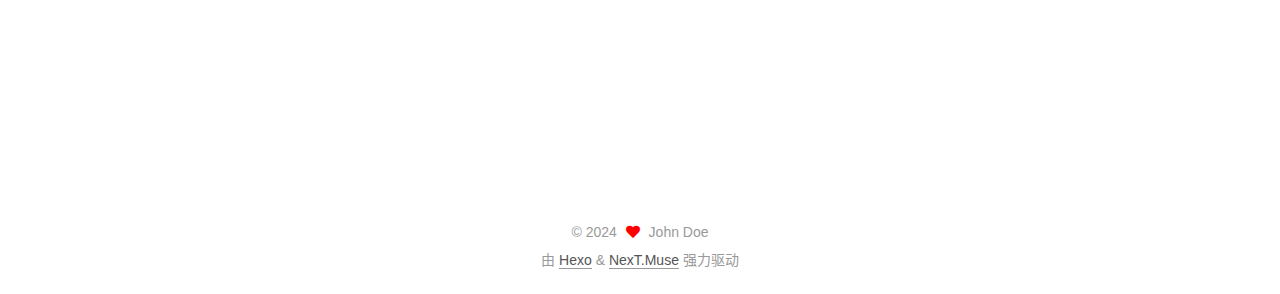
==== commit e6736770: "Site updated: 2024-03-29 17:55:22" ====
--- a/index.html
+++ b/index.html
@@ -5,19 +5,19 @@
 <meta name="viewport" content="width=device-width, initial-scale=1, maximum-scale=2">
 <meta name="theme-color" content="#222">
 <meta name="generator" content="Hexo 7.1.1">
-  <link rel="apple-touch-icon" sizes="180x180" href="/hhhhhhmh.github.io/images/apple-touch-icon-next.png">
-  <link rel="icon" type="image/png" sizes="32x32" href="/hhhhhhmh.github.io/images/favicon-32x32-next.png">
-  <link rel="icon" type="image/png" sizes="16x16" href="/hhhhhhmh.github.io/images/favicon-16x16-next.png">
-  <link rel="mask-icon" href="/hhhhhhmh.github.io/images/logo.svg" color="#222">
-
-<link rel="stylesheet" href="/hhhhhhmh.github.io/css/main.css">
-
-
-<link rel="stylesheet" href="/hhhhhhmh.github.io/lib/font-awesome/css/all.min.css">
+  <link rel="apple-touch-icon" sizes="180x180" href="/images/apple-touch-icon-next.png">
+  <link rel="icon" type="image/png" sizes="32x32" href="/images/favicon-32x32-next.png">
+  <link rel="icon" type="image/png" sizes="16x16" href="/images/favicon-16x16-next.png">
+  <link rel="mask-icon" href="/images/logo.svg" color="#222">
+
+<link rel="stylesheet" href="/css/main.css">
+
+
+<link rel="stylesheet" href="/lib/font-awesome/css/all.min.css">
 
 <script id="hexo-configurations">
     var NexT = window.NexT || {};
-    var CONFIG = {"hostname":"hhhhhhmh.github.io","root":"/hhhhhhmh.github.io/","scheme":"Muse","version":"7.8.0","exturl":false,"sidebar":{"position":"left","display":"post","padding":18,"offset":12,"onmobile":false},"copycode":{"enable":false,"show_result":false,"style":null},"back2top":{"enable":true,"sidebar":false,"scrollpercent":false},"bookmark":{"enable":false,"color":"#222","save":"auto"},"fancybox":false,"mediumzoom":false,"lazyload":false,"pangu":false,"comments":{"style":"tabs","active":null,"storage":true,"lazyload":false,"nav":null},"algolia":{"hits":{"per_page":10},"labels":{"input_placeholder":"Search for Posts","hits_empty":"We didn't find any results for the search: ${query}","hits_stats":"${hits} results found in ${time} ms"}},"localsearch":{"enable":false,"trigger":"auto","top_n_per_article":1,"unescape":false,"preload":false},"motion":{"enable":true,"async":false,"transition":{"post_block":"fadeIn","post_header":"slideDownIn","post_body":"slideDownIn","coll_header":"slideLeftIn","sidebar":"slideUpIn"}}};
+    var CONFIG = {"hostname":"hhhhhhmh.github.io","root":"/","scheme":"Muse","version":"7.8.0","exturl":false,"sidebar":{"position":"left","display":"post","padding":18,"offset":12,"onmobile":false},"copycode":{"enable":false,"show_result":false,"style":null},"back2top":{"enable":true,"sidebar":false,"scrollpercent":false},"bookmark":{"enable":false,"color":"#222","save":"auto"},"fancybox":false,"mediumzoom":false,"lazyload":false,"pangu":false,"comments":{"style":"tabs","active":null,"storage":true,"lazyload":false,"nav":null},"algolia":{"hits":{"per_page":10},"labels":{"input_placeholder":"Search for Posts","hits_empty":"We didn't find any results for the search: ${query}","hits_stats":"${hits} results found in ${time} ms"}},"localsearch":{"enable":false,"trigger":"auto","top_n_per_article":1,"unescape":false,"preload":false},"motion":{"enable":true,"async":false,"transition":{"post_block":"fadeIn","post_header":"slideDownIn","post_body":"slideDownIn","coll_header":"slideLeftIn","sidebar":"slideUpIn"}}};
   </script>
 
   <meta property="og:type" content="website">
@@ -90,7 +90,7 @@
 
   <div class="site-meta">
 
-    <a href="/hhhhhhmh.github.io/" class="brand" rel="start">
+    <a href="/" class="brand" rel="start">
       <span class="logo-line-before"><i></i></span>
       <h1 class="site-title">Hexo</h1>
       <span class="logo-line-after"><i></i></span>
@@ -110,12 +110,12 @@
   <ul id="menu" class="main-menu menu">
         <li class="menu-item menu-item-home">
 
-    <a href="/hhhhhhmh.github.io/" rel="section"><i class="fa fa-home fa-fw"></i>首页</a>
+    <a href="/" rel="section"><i class="fa fa-home fa-fw"></i>首页</a>
 
   </li>
         <li class="menu-item menu-item-archives">
 
-    <a href="/hhhhhhmh.github.io/archives/" rel="section"><i class="fa fa-archive fa-fw"></i>归档</a>
+    <a href="/archives/" rel="section"><i class="fa fa-archive fa-fw"></i>归档</a>
 
   </li>
   </ul>
@@ -148,7 +148,7 @@
     <link itemprop="mainEntityOfPage" href="https://hhhhhhmh.github.io/2024/03/29/myblogg/">
 
     <span hidden itemprop="author" itemscope itemtype="http://schema.org/Person">
-      <meta itemprop="image" content="/hhhhhhmh.github.io/images/avatar.gif">
+      <meta itemprop="image" content="/images/avatar.gif">
       <meta itemprop="name" content="John Doe">
       <meta itemprop="description" content="">
     </span>
@@ -159,7 +159,7 @@
       <header class="post-header">
         <h2 class="post-title" itemprop="name headline">
           
-            <a href="/hhhhhhmh.github.io/2024/03/29/myblogg/" class="post-title-link" itemprop="url">山东大学计算机科学与技术学院云计算技术课程实验报告</a>
+            <a href="/2024/03/29/myblogg/" class="post-title-link" itemprop="url">山东大学计算机科学与技术学院云计算技术课程实验报告</a>
         </h2>
 
         <div class="post-meta">
@@ -222,7 +222,7 @@
     <link itemprop="mainEntityOfPage" href="https://hhhhhhmh.github.io/2024/03/29/hello-world/">
 
     <span hidden itemprop="author" itemscope itemtype="http://schema.org/Person">
-      <meta itemprop="image" content="/hhhhhhmh.github.io/images/avatar.gif">
+      <meta itemprop="image" content="/images/avatar.gif">
       <meta itemprop="name" content="John Doe">
       <meta itemprop="description" content="">
     </span>
@@ -233,7 +233,7 @@
       <header class="post-header">
         <h2 class="post-title" itemprop="name headline">
           
-            <a href="/hhhhhhmh.github.io/2024/03/29/hello-world/" class="post-title-link" itemprop="url">Hello World</a>
+            <a href="/2024/03/29/hello-world/" class="post-title-link" itemprop="url">Hello World</a>
         </h2>
 
         <div class="post-meta">
@@ -350,7 +350,7 @@
 <div class="site-state-wrap motion-element">
   <nav class="site-state">
       <div class="site-state-item site-state-posts">
-          <a href="/hhhhhhmh.github.io/archives/">
+          <a href="/archives/">
         
           <span class="site-state-item-count">2</span>
           <span class="site-state-item-name">日志</span>
@@ -407,19 +407,19 @@
   </div>
 
   
-  <script src="/hhhhhhmh.github.io/lib/anime.min.js"></script>
-  <script src="/hhhhhhmh.github.io/lib/velocity/velocity.min.js"></script>
-  <script src="/hhhhhhmh.github.io/lib/velocity/velocity.ui.min.js"></script>
-
-<script src="/hhhhhhmh.github.io/js/utils.js"></script>
-
-<script src="/hhhhhhmh.github.io/js/motion.js"></script>
-
-
-<script src="/hhhhhhmh.github.io/js/schemes/muse.js"></script>
-
-
-<script src="/hhhhhhmh.github.io/js/next-boot.js"></script>
+  <script src="/lib/anime.min.js"></script>
+  <script src="/lib/velocity/velocity.min.js"></script>
+  <script src="/lib/velocity/velocity.ui.min.js"></script>
+
+<script src="/js/utils.js"></script>
+
+<script src="/js/motion.js"></script>
+
+
+<script src="/js/schemes/muse.js"></script>
+
+
+<script src="/js/next-boot.js"></script>
 
 
 
--- a/css/main.css
+++ b/css/main.css
@@ -0,0 +1,2291 @@
+:root {
+  --body-bg-color: #fff;
+  --content-bg-color: #fff;
+  --card-bg-color: #f5f5f5;
+  --text-color: #555;
+  --blockquote-color: #666;
+  --link-color: #555;
+  --link-hover-color: #222;
+  --brand-color: #fff;
+  --brand-hover-color: #fff;
+  --table-row-odd-bg-color: #f9f9f9;
+  --table-row-hover-bg-color: #f5f5f5;
+  --menu-item-bg-color: #f5f5f5;
+  --btn-default-bg: #222;
+  --btn-default-color: #fff;
+  --btn-default-border-color: #222;
+  --btn-default-hover-bg: #fff;
+  --btn-default-hover-color: #222;
+  --btn-default-hover-border-color: #222;
+}
+html {
+  line-height: 1.15; /* 1 */
+  -webkit-text-size-adjust: 100%; /* 2 */
+}
+body {
+  margin: 0;
+}
+main {
+  display: block;
+}
+h1 {
+  font-size: 2em;
+  margin: 0.67em 0;
+}
+hr {
+  box-sizing: content-box; /* 1 */
+  height: 0; /* 1 */
+  overflow: visible; /* 2 */
+}
+pre {
+  font-family: monospace, monospace; /* 1 */
+  font-size: 1em; /* 2 */
+}
+a {
+  background: transparent;
+}
+abbr[title] {
+  border-bottom: none; /* 1 */
+  text-decoration: underline; /* 2 */
+  text-decoration: underline dotted; /* 2 */
+}
+b,
+strong {
+  font-weight: bolder;
+}
+code,
+kbd,
+samp {
+  font-family: monospace, monospace; /* 1 */
+  font-size: 1em; /* 2 */
+}
+small {
+  font-size: 80%;
+}
+sub,
+sup {
+  font-size: 75%;
+  line-height: 0;
+  position: relative;
+  vertical-align: baseline;
+}
+sub {
+  bottom: -0.25em;
+}
+sup {
+  top: -0.5em;
+}
+img {
+  border-style: none;
+}
+button,
+input,
+optgroup,
+select,
+textarea {
+  font-family: inherit; /* 1 */
+  font-size: 100%; /* 1 */
+  line-height: 1.15; /* 1 */
+  margin: 0; /* 2 */
+}
+button,
+input {
+/* 1 */
+  overflow: visible;
+}
+button,
+select {
+/* 1 */
+  text-transform: none;
+}
+button,
+[type='button'],
+[type='reset'],
+[type='submit'] {
+  -webkit-appearance: button;
+}
+button::-moz-focus-inner,
+[type='button']::-moz-focus-inner,
+[type='reset']::-moz-focus-inner,
+[type='submit']::-moz-focus-inner {
+  border-style: none;
+  padding: 0;
+}
+button:-moz-focusring,
+[type='button']:-moz-focusring,
+[type='reset']:-moz-focusring,
+[type='submit']:-moz-focusring {
+  outline: 1px dotted ButtonText;
+}
+fieldset {
+  padding: 0.35em 0.75em 0.625em;
+}
+legend {
+  box-sizing: border-box; /* 1 */
+  color: inherit; /* 2 */
+  display: table; /* 1 */
+  max-width: 100%; /* 1 */
+  padding: 0; /* 3 */
+  white-space: normal; /* 1 */
+}
+progress {
+  vertical-align: baseline;
+}
+textarea {
+  overflow: auto;
+}
+[type='checkbox'],
+[type='radio'] {
+  box-sizing: border-box; /* 1 */
+  padding: 0; /* 2 */
+}
+[type='number']::-webkit-inner-spin-button,
+[type='number']::-webkit-outer-spin-button {
+  height: auto;
+}
+[type='search'] {
+  outline-offset: -2px; /* 2 */
+  -webkit-appearance: textfield; /* 1 */
+}
+[type='search']::-webkit-search-decoration {
+  -webkit-appearance: none;
+}
+::-webkit-file-upload-button {
+  font: inherit; /* 2 */
+  -webkit-appearance: button; /* 1 */
+}
+details {
+  display: block;
+}
+summary {
+  display: list-item;
+}
+template {
+  display: none;
+}
+[hidden] {
+  display: none;
+}
+::selection {
+  background: #262a30;
+  color: #eee;
+}
+html,
+body {
+  height: 100%;
+}
+body {
+  background: var(--body-bg-color);
+  color: var(--text-color);
+  font-family: 'Lato', "PingFang SC", "Microsoft YaHei", sans-serif;
+  font-size: 1em;
+  line-height: 2;
+}
+@media (max-width: 991px) {
+  body {
+    padding-left: 0 !important;
+    padding-right: 0 !important;
+  }
+}
+h1,
+h2,
+h3,
+h4,
+h5,
+h6 {
+  font-family: 'Lato', "PingFang SC", "Microsoft YaHei", sans-serif;
+  font-weight: bold;
+  line-height: 1.5;
+  margin: 20px 0 15px;
+}
+h1 {
+  font-size: 1.5em;
+}
+h2 {
+  font-size: 1.375em;
+}
+h3 {
+  font-size: 1.25em;
+}
+h4 {
+  font-size: 1.125em;
+}
+h5 {
+  font-size: 1em;
+}
+h6 {
+  font-size: 0.875em;
+}
+p {
+  margin: 0 0 20px 0;
+}
+a,
+span.exturl {
+  border-bottom: 1px solid #999;
+  color: var(--link-color);
+  outline: 0;
+  text-decoration: none;
+  overflow-wrap: break-word;
+  word-wrap: break-word;
+  cursor: pointer;
+}
+a:hover,
+span.exturl:hover {
+  border-bottom-color: var(--link-hover-color);
+  color: var(--link-hover-color);
+}
+iframe,
+img,
+video {
+  display: block;
+  margin-left: auto;
+  margin-right: auto;
+  max-width: 100%;
+}
+hr {
+  background-image: repeating-linear-gradient(-45deg, #ddd, #ddd 4px, transparent 4px, transparent 8px);
+  border: 0;
+  height: 3px;
+  margin: 40px 0;
+}
+blockquote {
+  border-left: 4px solid #ddd;
+  color: var(--blockquote-color);
+  margin: 0;
+  padding: 0 15px;
+}
+blockquote cite::before {
+  content: '-';
+  padding: 0 5px;
+}
+dt {
+  font-weight: bold;
+}
+dd {
+  margin: 0;
+  padding: 0;
+}
+kbd {
+  background-color: #f5f5f5;
+  background-image: linear-gradient(#eee, #fff, #eee);
+  border: 1px solid #ccc;
+  border-radius: 0.2em;
+  box-shadow: 0.1em 0.1em 0.2em rgba(0,0,0,0.1);
+  color: #555;
+  font-family: inherit;
+  padding: 0.1em 0.3em;
+  white-space: nowrap;
+}
+.table-container {
+  overflow: auto;
+}
+table {
+  border-collapse: collapse;
+  border-spacing: 0;
+  font-size: 0.875em;
+  margin: 0 0 20px 0;
+  width: 100%;
+}
+tbody tr:nth-of-type(odd) {
+  background: var(--table-row-odd-bg-color);
+}
+tbody tr:hover {
+  background: var(--table-row-hover-bg-color);
+}
+caption,
+th,
+td {
+  font-weight: normal;
+  padding: 8px;
+  vertical-align: middle;
+}
+th,
+td {
+  border: 1px solid #ddd;
+  border-bottom: 3px solid #ddd;
+}
+th {
+  font-weight: 700;
+  padding-bottom: 10px;
+}
+td {
+  border-bottom-width: 1px;
+}
+.btn {
+  background: var(--btn-default-bg);
+  border: 2px solid var(--btn-default-border-color);
+  border-radius: 0;
+  color: var(--btn-default-color);
+  display: inline-block;
+  font-size: 0.875em;
+  line-height: 2;
+  padding: 0 20px;
+  text-decoration: none;
+  transition-property: background-color;
+  transition-delay: 0s;
+  transition-duration: 0.2s;
+  transition-timing-function: ease-in-out;
+}
+.btn:hover {
+  background: var(--btn-default-hover-bg);
+  border-color: var(--btn-default-hover-border-color);
+  color: var(--btn-default-hover-color);
+}
+.btn + .btn {
+  margin: 0 0 8px 8px;
+}
+.btn .fa-fw {
+  text-align: left;
+  width: 1.285714285714286em;
+}
+.toggle {
+  line-height: 0;
+}
+.toggle .toggle-line {
+  background: #fff;
+  display: inline-block;
+  height: 2px;
+  left: 0;
+  position: relative;
+  top: 0;
+  transition: all 0.4s;
+  vertical-align: top;
+  width: 100%;
+}
+.toggle .toggle-line:not(:first-child) {
+  margin-top: 3px;
+}
+.toggle.toggle-arrow .toggle-line-first {
+  left: 50%;
+  top: 2px;
+  transform: rotate(45deg);
+  width: 50%;
+}
+.toggle.toggle-arrow .toggle-line-middle {
+  left: 2px;
+  width: 90%;
+}
+.toggle.toggle-arrow .toggle-line-last {
+  left: 50%;
+  top: -2px;
+  transform: rotate(-45deg);
+  width: 50%;
+}
+.toggle.toggle-close .toggle-line-first {
+  transform: rotate(-45deg);
+  top: 5px;
+}
+.toggle.toggle-close .toggle-line-middle {
+  opacity: 0;
+}
+.toggle.toggle-close .toggle-line-last {
+  transform: rotate(45deg);
+  top: -5px;
+}
+.highlight,
+pre {
+  background: #f7f7f7;
+  color: #4d4d4c;
+  line-height: 1.6;
+  margin: 0 auto 20px;
+}
+pre,
+code {
+  font-family: consolas, Menlo, monospace, "PingFang SC", "Microsoft YaHei";
+}
+code {
+  background: #eee;
+  border-radius: 3px;
+  color: #555;
+  padding: 2px 4px;
+  overflow-wrap: break-word;
+  word-wrap: break-word;
+}
+.highlight *::selection {
+  background: #d6d6d6;
+}
+.highlight pre {
+  border: 0;
+  margin: 0;
+  padding: 10px 0;
+}
+.highlight table {
+  border: 0;
+  margin: 0;
+  width: auto;
+}
+.highlight td {
+  border: 0;
+  padding: 0;
+}
+.highlight figcaption {
+  background: #eff2f3;
+  color: #4d4d4c;
+  display: flex;
+  font-size: 0.875em;
+  justify-content: space-between;
+  line-height: 1.2;
+  padding: 0.5em;
+}
+.highlight figcaption a {
+  color: #4d4d4c;
+}
+.highlight figcaption a:hover {
+  border-bottom-color: #4d4d4c;
+}
+.highlight .gutter {
+  -moz-user-select: none;
+  -ms-user-select: none;
+  -webkit-user-select: none;
+  user-select: none;
+}
+.highlight .gutter pre {
+  background: #eff2f3;
+  color: #869194;
+  padding-left: 10px;
+  padding-right: 10px;
+  text-align: right;
+}
+.highlight .code pre {
+  background: #f7f7f7;
+  padding-left: 10px;
+  width: 100%;
+}
+.gist table {
+  width: auto;
+}
+.gist table td {
+  border: 0;
+}
+pre {
+  overflow: auto;
+  padding: 10px;
+}
+pre code {
+  background: none;
+  color: #4d4d4c;
+  font-size: 0.875em;
+  padding: 0;
+  text-shadow: none;
+}
+pre .deletion {
+  background: #fdd;
+}
+pre .addition {
+  background: #dfd;
+}
+pre .meta {
+  color: #eab700;
+  -moz-user-select: none;
+  -ms-user-select: none;
+  -webkit-user-select: none;
+  user-select: none;
+}
+pre .comment {
+  color: #8e908c;
+}
+pre .variable,
+pre .attribute,
+pre .tag,
+pre .name,
+pre .regexp,
+pre .ruby .constant,
+pre .xml .tag .title,
+pre .xml .pi,
+pre .xml .doctype,
+pre .html .doctype,
+pre .css .id,
+pre .css .class,
+pre .css .pseudo {
+  color: #c82829;
+}
+pre .number,
+pre .preprocessor,
+pre .built_in,
+pre .builtin-name,
+pre .literal,
+pre .params,
+pre .constant,
+pre .command {
+  color: #f5871f;
+}
+pre .ruby .class .title,
+pre .css .rules .attribute,
+pre .string,
+pre .symbol,
+pre .value,
+pre .inheritance,
+pre .header,
+pre .ruby .symbol,
+pre .xml .cdata,
+pre .special,
+pre .formula {
+  color: #718c00;
+}
+pre .title,
+pre .css .hexcolor {
+  color: #3e999f;
+}
+pre .function,
+pre .python .decorator,
+pre .python .title,
+pre .ruby .function .title,
+pre .ruby .title .keyword,
+pre .perl .sub,
+pre .javascript .title,
+pre .coffeescript .title {
+  color: #4271ae;
+}
+pre .keyword,
+pre .javascript .function {
+  color: #8959a8;
+}
+.blockquote-center {
+  border-left: none;
+  margin: 40px 0;
+  padding: 0;
+  position: relative;
+  text-align: center;
+}
+.blockquote-center .fa {
+  display: block;
+  opacity: 0.6;
+  position: absolute;
+  width: 100%;
+}
+.blockquote-center .fa-quote-left {
+  border-top: 1px solid #ccc;
+  text-align: left;
+  top: -20px;
+}
+.blockquote-center .fa-quote-right {
+  border-bottom: 1px solid #ccc;
+  text-align: right;
+  bottom: -20px;
+}
+.blockquote-center p,
+.blockquote-center div {
+  text-align: center;
+}
+.post-body .group-picture img {
+  margin: 0 auto;
+  padding: 0 3px;
+}
+.group-picture-row {
+  margin-bottom: 6px;
+  overflow: hidden;
+}
+.group-picture-column {
+  float: left;
+  margin-bottom: 10px;
+}
+.post-body .label {
+  color: #555;
+  display: inline;
+  padding: 0 2px;
+}
+.post-body .label.default {
+  background: #f0f0f0;
+}
+.post-body .label.primary {
+  background: #efe6f7;
+}
+.post-body .label.info {
+  background: #e5f2f8;
+}
+.post-body .label.success {
+  background: #e7f4e9;
+}
+.post-body .label.warning {
+  background: #fcf6e1;
+}
+.post-body .label.danger {
+  background: #fae8eb;
+}
+.post-body .tabs {
+  margin-bottom: 20px;
+}
+.post-body .tabs,
+.tabs-comment {
+  display: block;
+  padding-top: 10px;
+  position: relative;
+}
+.post-body .tabs ul.nav-tabs,
+.tabs-comment ul.nav-tabs {
+  display: flex;
+  flex-wrap: wrap;
+  margin: 0;
+  margin-bottom: -1px;
+  padding: 0;
+}
+@media (max-width: 413px) {
+  .post-body .tabs ul.nav-tabs,
+  .tabs-comment ul.nav-tabs {
+    display: block;
+    margin-bottom: 5px;
+  }
+}
+.post-body .tabs ul.nav-tabs li.tab,
+.tabs-comment ul.nav-tabs li.tab {
+  border-bottom: 1px solid #ddd;
+  border-left: 1px solid transparent;
+  border-right: 1px solid transparent;
+  border-top: 3px solid transparent;
+  flex-grow: 1;
+  list-style-type: none;
+  border-radius: 0 0 0 0;
+}
+@media (max-width: 413px) {
+  .post-body .tabs ul.nav-tabs li.tab,
+  .tabs-comment ul.nav-tabs li.tab {
+    border-bottom: 1px solid transparent;
+    border-left: 3px solid transparent;
+    border-right: 1px solid transparent;
+    border-top: 1px solid transparent;
+  }
+}
+@media (max-width: 413px) {
+  .post-body .tabs ul.nav-tabs li.tab,
+  .tabs-comment ul.nav-tabs li.tab {
+    border-radius: 0;
+  }
+}
+.post-body .tabs ul.nav-tabs li.tab a,
+.tabs-comment ul.nav-tabs li.tab a {
+  border-bottom: initial;
+  display: block;
+  line-height: 1.8;
+  outline: 0;
+  padding: 0.25em 0.75em;
+  text-align: center;
+  transition-delay: 0s;
+  transition-duration: 0.2s;
+  transition-timing-function: ease-out;
+}
+.post-body .tabs ul.nav-tabs li.tab a i,
+.tabs-comment ul.nav-tabs li.tab a i {
+  width: 1.285714285714286em;
+}
+.post-body .tabs ul.nav-tabs li.tab.active,
+.tabs-comment ul.nav-tabs li.tab.active {
+  border-bottom: 1px solid transparent;
+  border-left: 1px solid #ddd;
+  border-right: 1px solid #ddd;
+  border-top: 3px solid #fc6423;
+}
+@media (max-width: 413px) {
+  .post-body .tabs ul.nav-tabs li.tab.active,
+  .tabs-comment ul.nav-tabs li.tab.active {
+    border-bottom: 1px solid #ddd;
+    border-left: 3px solid #fc6423;
+    border-right: 1px solid #ddd;
+    border-top: 1px solid #ddd;
+  }
+}
+.post-body .tabs ul.nav-tabs li.tab.active a,
+.tabs-comment ul.nav-tabs li.tab.active a {
+  color: var(--link-color);
+  cursor: default;
+}
+.post-body .tabs .tab-content .tab-pane,
+.tabs-comment .tab-content .tab-pane {
+  border: 1px solid #ddd;
+  border-top: 0;
+  padding: 20px 20px 0 20px;
+  border-radius: 0;
+}
+.post-body .tabs .tab-content .tab-pane:not(.active),
+.tabs-comment .tab-content .tab-pane:not(.active) {
+  display: none;
+}
+.post-body .tabs .tab-content .tab-pane.active,
+.tabs-comment .tab-content .tab-pane.active {
+  display: block;
+}
+.post-body .tabs .tab-content .tab-pane.active:nth-of-type(1),
+.tabs-comment .tab-content .tab-pane.active:nth-of-type(1) {
+  border-radius: 0 0 0 0;
+}
+@media (max-width: 413px) {
+  .post-body .tabs .tab-content .tab-pane.active:nth-of-type(1),
+  .tabs-comment .tab-content .tab-pane.active:nth-of-type(1) {
+    border-radius: 0;
+  }
+}
+.post-body .note {
+  border-radius: 3px;
+  margin-bottom: 20px;
+  padding: 1em;
+  position: relative;
+  border: 1px solid #eee;
+  border-left-width: 5px;
+}
+.post-body .note h2,
+.post-body .note h3,
+.post-body .note h4,
+.post-body .note h5,
+.post-body .note h6 {
+  margin-top: 0;
+  border-bottom: initial;
+  margin-bottom: 0;
+  padding-top: 0;
+}
+.post-body .note p:first-child,
+.post-body .note ul:first-child,
+.post-body .note ol:first-child,
+.post-body .note table:first-child,
+.post-body .note pre:first-child,
+.post-body .note blockquote:first-child,
+.post-body .note img:first-child {
+  margin-top: 0;
+}
+.post-body .note p:last-child,
+.post-body .note ul:last-child,
+.post-body .note ol:last-child,
+.post-body .note table:last-child,
+.post-body .note pre:last-child,
+.post-body .note blockquote:last-child,
+.post-body .note img:last-child {
+  margin-bottom: 0;
+}
+.post-body .note.default {
+  border-left-color: #777;
+}
+.post-body .note.default h2,
+.post-body .note.default h3,
+.post-body .note.default h4,
+.post-body .note.default h5,
+.post-body .note.default h6 {
+  color: #777;
+}
+.post-body .note.primary {
+  border-left-color: #6f42c1;
+}
+.post-body .note.primary h2,
+.post-body .note.primary h3,
+.post-body .note.primary h4,
+.post-body .note.primary h5,
+.post-body .note.primary h6 {
+  color: #6f42c1;
+}
+.post-body .note.info {
+  border-left-color: #428bca;
+}
+.post-body .note.info h2,
+.post-body .note.info h3,
+.post-body .note.info h4,
+.post-body .note.info h5,
+.post-body .note.info h6 {
+  color: #428bca;
+}
+.post-body .note.success {
+  border-left-color: #5cb85c;
+}
+.post-body .note.success h2,
+.post-body .note.success h3,
+.post-body .note.success h4,
+.post-body .note.success h5,
+.post-body .note.success h6 {
+  color: #5cb85c;
+}
+.post-body .note.warning {
+  border-left-color: #f0ad4e;
+}
+.post-body .note.warning h2,
+.post-body .note.warning h3,
+.post-body .note.warning h4,
+.post-body .note.warning h5,
+.post-body .note.warning h6 {
+  color: #f0ad4e;
+}
+.post-body .note.danger {
+  border-left-color: #d9534f;
+}
+.post-body .note.danger h2,
+.post-body .note.danger h3,
+.post-body .note.danger h4,
+.post-body .note.danger h5,
+.post-body .note.danger h6 {
+  color: #d9534f;
+}
+.pagination .prev,
+.pagination .next,
+.pagination .page-number,
+.pagination .space {
+  display: inline-block;
+  margin: 0 10px;
+  padding: 0 11px;
+  position: relative;
+  top: -1px;
+}
+@media (max-width: 767px) {
+  .pagination .prev,
+  .pagination .next,
+  .pagination .page-number,
+  .pagination .space {
+    margin: 0 5px;
+  }
+}
+.pagination {
+  border-top: 1px solid #eee;
+  margin: 120px 0 0;
+  text-align: center;
+}
+.pagination .prev,
+.pagination .next,
+.pagination .page-number {
+  border-bottom: 0;
+  border-top: 1px solid #eee;
+  transition-property: border-color;
+  transition-delay: 0s;
+  transition-duration: 0.2s;
+  transition-timing-function: ease-in-out;
+}
+.pagination .prev:hover,
+.pagination .next:hover,
+.pagination .page-number:hover {
+  border-top-color: #222;
+}
+.pagination .space {
+  margin: 0;
+  padding: 0;
+}
+.pagination .prev {
+  margin-left: 0;
+}
+.pagination .next {
+  margin-right: 0;
+}
+.pagination .page-number.current {
+  background: #ccc;
+  border-top-color: #ccc;
+  color: #fff;
+}
+@media (max-width: 767px) {
+  .pagination {
+    border-top: none;
+  }
+  .pagination .prev,
+  .pagination .next,
+  .pagination .page-number {
+    border-bottom: 1px solid #eee;
+    border-top: 0;
+    margin-bottom: 10px;
+    padding: 0 10px;
+  }
+  .pagination .prev:hover,
+  .pagination .next:hover,
+  .pagination .page-number:hover {
+    border-bottom-color: #222;
+  }
+}
+.comments {
+  margin-top: 60px;
+  overflow: hidden;
+}
+.comment-button-group {
+  display: flex;
+  flex-wrap: wrap-reverse;
+  justify-content: center;
+  margin: 1em 0;
+}
+.comment-button-group .comment-button {
+  margin: 0.1em 0.2em;
+}
+.comment-button-group .comment-button.active {
+  background: var(--btn-default-hover-bg);
+  border-color: var(--btn-default-hover-border-color);
+  color: var(--btn-default-hover-color);
+}
+.comment-position {
+  display: none;
+}
+.comment-position.active {
+  display: block;
+}
+.tabs-comment {
+  background: var(--content-bg-color);
+  margin-top: 4em;
+  padding-top: 0;
+}
+.tabs-comment .comments {
+  border: 0;
+  box-shadow: none;
+  margin-top: 0;
+  padding-top: 0;
+}
+.container {
+  min-height: 100%;
+  position: relative;
+}
+.main-inner {
+  margin: 0 auto;
+  width: 700px;
+}
+@media (min-width: 1200px) {
+  .main-inner {
+    width: 800px;
+  }
+}
+@media (min-width: 1600px) {
+  .main-inner {
+    width: 900px;
+  }
+}
+@media (max-width: 767px) {
+  .content-wrap {
+    padding: 0 20px;
+  }
+}
+.header {
+  background: transparent;
+}
+.header-inner {
+  margin: 0 auto;
+  width: 700px;
+}
+@media (min-width: 1200px) {
+  .header-inner {
+    width: 800px;
+  }
+}
+@media (min-width: 1600px) {
+  .header-inner {
+    width: 900px;
+  }
+}
+.site-brand-container {
+  display: flex;
+  flex-shrink: 0;
+  padding: 0 10px;
+}
+.headband {
+  background: #222;
+  height: 3px;
+}
+.site-meta {
+  flex-grow: 1;
+  text-align: center;
+}
+@media (max-width: 767px) {
+  .site-meta {
+    text-align: center;
+  }
+}
+.brand {
+  border-bottom: none;
+  color: var(--brand-color);
+  display: inline-block;
+  line-height: 1.375em;
+  padding: 0 40px;
+  position: relative;
+}
+.brand:hover {
+  color: var(--brand-hover-color);
+}
+.site-title {
+  font-family: 'Lato', "PingFang SC", "Microsoft YaHei", sans-serif;
+  font-size: 1.375em;
+  font-weight: normal;
+  margin: 0;
+}
+.site-subtitle {
+  color: #999;
+  font-size: 0.8125em;
+  margin: 10px 0;
+}
+.use-motion .brand {
+  opacity: 0;
+}
+.use-motion .site-title,
+.use-motion .site-subtitle,
+.use-motion .custom-logo-image {
+  opacity: 0;
+  position: relative;
+  top: -10px;
+}
+.site-nav-toggle,
+.site-nav-right {
+  display: none;
+}
+@media (max-width: 767px) {
+  .site-nav-toggle,
+  .site-nav-right {
+    display: flex;
+    flex-direction: column;
+    justify-content: center;
+  }
+}
+.site-nav-toggle .toggle,
+.site-nav-right .toggle {
+  color: var(--text-color);
+  padding: 10px;
+  width: 22px;
+}
+.site-nav-toggle .toggle .toggle-line,
+.site-nav-right .toggle .toggle-line {
+  background: var(--text-color);
+  border-radius: 1px;
+}
+.site-nav {
+  display: block;
+}
+@media (max-width: 767px) {
+  .site-nav {
+    clear: both;
+    display: none;
+  }
+}
+.site-nav.site-nav-on {
+  display: block;
+}
+.menu {
+  margin-top: 20px;
+  padding-left: 0;
+  text-align: center;
+}
+.menu-item {
+  display: inline-block;
+  list-style: none;
+  margin: 0 10px;
+}
+@media (max-width: 767px) {
+  .menu-item {
+    display: block;
+    margin-top: 10px;
+  }
+  .menu-item.menu-item-search {
+    display: none;
+  }
+}
+.menu-item a,
+.menu-item span.exturl {
+  border-bottom: 0;
+  display: block;
+  font-size: 0.8125em;
+  transition-property: border-color;
+  transition-delay: 0s;
+  transition-duration: 0.2s;
+  transition-timing-function: ease-in-out;
+}
+@media (hover: none) {
+  .menu-item a:hover,
+  .menu-item span.exturl:hover {
+    border-bottom-color: transparent !important;
+  }
+}
+.menu-item .fa,
+.menu-item .fab,
+.menu-item .far,
+.menu-item .fas {
+  margin-right: 8px;
+}
+.menu-item .badge {
+  display: inline-block;
+  font-weight: bold;
+  line-height: 1;
+  margin-left: 0.35em;
+  margin-top: 0.35em;
+  text-align: center;
+  white-space: nowrap;
+}
+@media (max-width: 767px) {
+  .menu-item .badge {
+    float: right;
+    margin-left: 0;
+  }
+}
+.menu-item-active a,
+.menu .menu-item a:hover,
+.menu .menu-item span.exturl:hover {
+  background: var(--menu-item-bg-color);
+}
+.use-motion .menu-item {
+  opacity: 0;
+}
+.sidebar {
+  background: #222;
+  bottom: 0;
+  box-shadow: inset 0 2px 6px #000;
+  position: fixed;
+  top: 0;
+}
+@media (max-width: 991px) {
+  .sidebar {
+    display: none;
+  }
+}
+.sidebar-inner {
+  color: #999;
+  padding: 18px 10px;
+  text-align: center;
+}
+.cc-license {
+  margin-top: 10px;
+  text-align: center;
+}
+.cc-license .cc-opacity {
+  border-bottom: none;
+  opacity: 0.7;
+}
+.cc-license .cc-opacity:hover {
+  opacity: 0.9;
+}
+.cc-license img {
+  display: inline-block;
+}
+.site-author-image {
+  border: 2px solid #333;
+  display: block;
+  margin: 0 auto;
+  max-width: 96px;
+  padding: 2px;
+}
+.site-author-name {
+  color: #f5f5f5;
+  font-weight: normal;
+  margin: 5px 0 0;
+  text-align: center;
+}
+.site-description {
+  color: #999;
+  font-size: 1em;
+  margin-top: 5px;
+  text-align: center;
+}
+.links-of-author {
+  margin-top: 15px;
+}
+.links-of-author a,
+.links-of-author span.exturl {
+  border-bottom-color: #555;
+  display: inline-block;
+  font-size: 0.8125em;
+  margin-bottom: 10px;
+  margin-right: 10px;
+  vertical-align: middle;
+}
+.links-of-author a::before,
+.links-of-author span.exturl::before {
+  background: #6fff01;
+  border-radius: 50%;
+  content: ' ';
+  display: inline-block;
+  height: 4px;
+  margin-right: 3px;
+  vertical-align: middle;
+  width: 4px;
+}
+.sidebar-button {
+  margin-top: 15px;
+}
+.sidebar-button a {
+  border: 1px solid #fc6423;
+  border-radius: 4px;
+  color: #fc6423;
+  display: inline-block;
+  padding: 0 15px;
+}
+.sidebar-button a .fa,
+.sidebar-button a .fab,
+.sidebar-button a .far,
+.sidebar-button a .fas {
+  margin-right: 5px;
+}
+.sidebar-button a:hover {
+  background: #fc6423;
+  border: 1px solid #fc6423;
+  color: #fff;
+}
+.sidebar-button a:hover .fa,
+.sidebar-button a:hover .fab,
+.sidebar-button a:hover .far,
+.sidebar-button a:hover .fas {
+  color: #fff;
+}
+.links-of-blogroll {
+  font-size: 0.8125em;
+  margin-top: 10px;
+}
+.links-of-blogroll-title {
+  font-size: 0.875em;
+  font-weight: 600;
+  margin-top: 0;
+}
+.links-of-blogroll-list {
+  list-style: none;
+  margin: 0;
+  padding: 0;
+}
+#sidebar-dimmer {
+  display: none;
+}
+@media (max-width: 767px) {
+  #sidebar-dimmer {
+    background: #000;
+    display: block;
+    height: 100%;
+    left: 100%;
+    opacity: 0;
+    position: fixed;
+    top: 0;
+    width: 100%;
+    z-index: 1100;
+  }
+  .sidebar-active + #sidebar-dimmer {
+    opacity: 0.7;
+    transform: translateX(-100%);
+    transition: opacity 0.5s;
+  }
+}
+.sidebar-nav {
+  margin: 0;
+  padding-bottom: 20px;
+  padding-left: 0;
+}
+.sidebar-nav li {
+  border-bottom: 1px solid transparent;
+  color: #666;
+  cursor: pointer;
+  display: inline-block;
+  font-size: 0.875em;
+}
+.sidebar-nav li.sidebar-nav-overview {
+  margin-left: 10px;
+}
+.sidebar-nav li:hover {
+  color: #f5f5f5;
+}
+.sidebar-nav .sidebar-nav-active {
+  border-bottom-color: #87daff;
+  color: #87daff;
+}
+.sidebar-nav .sidebar-nav-active:hover {
+  color: #87daff;
+}
+.sidebar-panel {
+  display: none;
+  overflow-x: hidden;
+  overflow-y: auto;
+}
+.sidebar-panel-active {
+  display: block;
+}
+.sidebar-toggle {
+  background: #222;
+  bottom: 45px;
+  cursor: pointer;
+  height: 14px;
+  left: 30px;
+  padding: 5px;
+  position: fixed;
+  width: 14px;
+  z-index: 1300;
+}
+@media (max-width: 991px) {
+  .sidebar-toggle {
+    left: 20px;
+    opacity: 0.8;
+    display: none;
+  }
+}
+.sidebar-toggle:hover .toggle-line {
+  background: #87daff;
+}
+.post-toc {
+  font-size: 0.875em;
+}
+.post-toc ol {
+  list-style: none;
+  margin: 0;
+  padding: 0 2px 5px 10px;
+  text-align: left;
+}
+.post-toc ol > ol {
+  padding-left: 0;
+}
+.post-toc ol a {
+  transition-property: all;
+  transition-delay: 0s;
+  transition-duration: 0.2s;
+  transition-timing-function: ease-in-out;
+}
+.post-toc .nav-item {
+  line-height: 1.8;
+  overflow: hidden;
+  text-overflow: ellipsis;
+  white-space: nowrap;
+}
+.post-toc .nav .nav-child {
+  display: none;
+}
+.post-toc .nav .active > .nav-child {
+  display: block;
+}
+.post-toc .nav .active-current > .nav-child {
+  display: block;
+}
+.post-toc .nav .active-current > .nav-child > .nav-item {
+  display: block;
+}
+.post-toc .nav .active > a {
+  border-bottom-color: #87daff;
+  color: #87daff;
+}
+.post-toc .nav .active-current > a {
+  color: #87daff;
+}
+.post-toc .nav .active-current > a:hover {
+  color: #87daff;
+}
+.site-state {
+  display: flex;
+  justify-content: center;
+  line-height: 1.4;
+  margin-top: 10px;
+  overflow: hidden;
+  text-align: center;
+  white-space: nowrap;
+}
+.site-state-item {
+  padding: 0 15px;
+}
+.site-state-item:not(:first-child) {
+  border-left: 1px solid #333;
+}
+.site-state-item a {
+  border-bottom: none;
+}
+.site-state-item-count {
+  display: block;
+  font-size: 1.25em;
+  font-weight: 600;
+  text-align: center;
+}
+.site-state-item-name {
+  color: inherit;
+  font-size: 0.875em;
+}
+.footer {
+  color: #999;
+  font-size: 0.875em;
+  padding: 20px 0;
+}
+.footer.footer-fixed {
+  bottom: 0;
+  left: 0;
+  position: absolute;
+  right: 0;
+}
+.footer-inner {
+  box-sizing: border-box;
+  margin: 0 auto;
+  text-align: center;
+  width: 700px;
+}
+@media (min-width: 1200px) {
+  .footer-inner {
+    width: 800px;
+  }
+}
+@media (min-width: 1600px) {
+  .footer-inner {
+    width: 900px;
+  }
+}
+.languages {
+  display: inline-block;
+  font-size: 1.125em;
+  position: relative;
+}
+.languages .lang-select-label span {
+  margin: 0 0.5em;
+}
+.languages .lang-select {
+  height: 100%;
+  left: 0;
+  opacity: 0;
+  position: absolute;
+  top: 0;
+  width: 100%;
+}
+.with-love {
+  color: #ff0000;
+  display: inline-block;
+  margin: 0 5px;
+}
+.powered-by,
+.theme-info {
+  display: inline-block;
+}
+@-moz-keyframes iconAnimate {
+  0%, 100% {
+    transform: scale(1);
+  }
+  10%, 30% {
+    transform: scale(0.9);
+  }
+  20%, 40%, 60%, 80% {
+    transform: scale(1.1);
+  }
+  50%, 70% {
+    transform: scale(1.1);
+  }
+}
+@-webkit-keyframes iconAnimate {
+  0%, 100% {
+    transform: scale(1);
+  }
+  10%, 30% {
+    transform: scale(0.9);
+  }
+  20%, 40%, 60%, 80% {
+    transform: scale(1.1);
+  }
+  50%, 70% {
+    transform: scale(1.1);
+  }
+}
+@-o-keyframes iconAnimate {
+  0%, 100% {
+    transform: scale(1);
+  }
+  10%, 30% {
+    transform: scale(0.9);
+  }
+  20%, 40%, 60%, 80% {
+    transform: scale(1.1);
+  }
+  50%, 70% {
+    transform: scale(1.1);
+  }
+}
+@keyframes iconAnimate {
+  0%, 100% {
+    transform: scale(1);
+  }
+  10%, 30% {
+    transform: scale(0.9);
+  }
+  20%, 40%, 60%, 80% {
+    transform: scale(1.1);
+  }
+  50%, 70% {
+    transform: scale(1.1);
+  }
+}
+.back-to-top {
+  font-size: 12px;
+  text-align: center;
+  transition-delay: 0s;
+  transition-duration: 0.2s;
+  transition-timing-function: ease-in-out;
+}
+.back-to-top {
+  background: #222;
+  bottom: -100px;
+  box-sizing: border-box;
+  color: #fff;
+  cursor: pointer;
+  left: 30px;
+  opacity: 1;
+  padding: 0 6px;
+  position: fixed;
+  transition-property: bottom;
+  z-index: 1300;
+  width: 24px;
+}
+.back-to-top span {
+  display: none;
+}
+.back-to-top:hover {
+  color: #87daff;
+}
+.back-to-top.back-to-top-on {
+  bottom: 19px;
+}
+@media (max-width: 991px) {
+  .back-to-top {
+    left: 20px;
+    opacity: 0.8;
+  }
+}
+.post-body {
+  font-family: 'Lato', "PingFang SC", "Microsoft YaHei", sans-serif;
+  overflow-wrap: break-word;
+  word-wrap: break-word;
+}
+@media (min-width: 1200px) {
+  .post-body {
+    font-size: 1.125em;
+  }
+}
+.post-body .exturl .fa {
+  font-size: 0.875em;
+  margin-left: 4px;
+}
+.post-body .image-caption,
+.post-body .figure .caption {
+  color: #999;
+  font-size: 0.875em;
+  font-weight: bold;
+  line-height: 1;
+  margin: -20px auto 15px;
+  text-align: center;
+}
+.post-sticky-flag {
+  display: inline-block;
+  transform: rotate(30deg);
+}
+.post-button {
+  margin-top: 40px;
+  text-align: center;
+}
+.use-motion .post-block,
+.use-motion .pagination,
+.use-motion .comments {
+  opacity: 0;
+}
+.use-motion .post-header {
+  opacity: 0;
+}
+.use-motion .post-body {
+  opacity: 0;
+}
+.use-motion .collection-header {
+  opacity: 0;
+}
+.posts-collapse {
+  margin-left: 35px;
+  position: relative;
+}
+@media (max-width: 767px) {
+  .posts-collapse {
+    margin-left: 0px;
+    margin-right: 0px;
+  }
+}
+.posts-collapse .collection-title {
+  font-size: 1.125em;
+  position: relative;
+}
+.posts-collapse .collection-title::before {
+  background: #999;
+  border: 1px solid #fff;
+  border-radius: 50%;
+  content: ' ';
+  height: 10px;
+  left: 0;
+  margin-left: -6px;
+  margin-top: -4px;
+  position: absolute;
+  top: 50%;
+  width: 10px;
+}
+.posts-collapse .collection-year {
+  font-size: 1.5em;
+  font-weight: bold;
+  margin: 60px 0;
+  position: relative;
+}
+.posts-collapse .collection-year::before {
+  background: #bbb;
+  border-radius: 50%;
+  content: ' ';
+  height: 8px;
+  left: 0;
+  margin-left: -4px;
+  margin-top: -4px;
+  position: absolute;
+  top: 50%;
+  width: 8px;
+}
+.posts-collapse .collection-header {
+  display: block;
+  margin: 0 0 0 20px;
+}
+.posts-collapse .collection-header small {
+  color: #bbb;
+  margin-left: 5px;
+}
+.posts-collapse .post-header {
+  border-bottom: 1px dashed #ccc;
+  margin: 30px 0;
+  padding-left: 15px;
+  position: relative;
+  transition-property: border;
+  transition-delay: 0s;
+  transition-duration: 0.2s;
+  transition-timing-function: ease-in-out;
+}
+.posts-collapse .post-header::before {
+  background: #bbb;
+  border: 1px solid #fff;
+  border-radius: 50%;
+  content: ' ';
+  height: 6px;
+  left: 0;
+  margin-left: -4px;
+  position: absolute;
+  top: 0.75em;
+  transition-property: background;
+  width: 6px;
+  transition-delay: 0s;
+  transition-duration: 0.2s;
+  transition-timing-function: ease-in-out;
+}
+.posts-collapse .post-header:hover {
+  border-bottom-color: #666;
+}
+.posts-collapse .post-header:hover::before {
+  background: #222;
+}
+.posts-collapse .post-meta {
+  display: inline;
+  font-size: 0.75em;
+  margin-right: 10px;
+}
+.posts-collapse .post-title {
+  display: inline;
+}
+.posts-collapse .post-title a,
+.posts-collapse .post-title span.exturl {
+  border-bottom: none;
+  color: var(--link-color);
+}
+.posts-collapse .post-title .fa-external-link-alt {
+  font-size: 0.875em;
+  margin-left: 5px;
+}
+.posts-collapse::before {
+  background: #f5f5f5;
+  content: ' ';
+  height: 100%;
+  left: 0;
+  margin-left: -2px;
+  position: absolute;
+  top: 1.25em;
+  width: 4px;
+}
+.post-eof {
+  background: #ccc;
+  height: 1px;
+  margin: 80px auto 60px;
+  text-align: center;
+  width: 8%;
+}
+.post-block:last-of-type .post-eof {
+  display: none;
+}
+.content {
+  padding-top: 40px;
+}
+@media (min-width: 992px) {
+  .post-body {
+    text-align: justify;
+  }
+}
+@media (max-width: 991px) {
+  .post-body {
+    text-align: justify;
+  }
+}
+.post-body h1,
+.post-body h2,
+.post-body h3,
+.post-body h4,
+.post-body h5,
+.post-body h6 {
+  padding-top: 10px;
+}
+.post-body h1 .header-anchor,
+.post-body h2 .header-anchor,
+.post-body h3 .header-anchor,
+.post-body h4 .header-anchor,
+.post-body h5 .header-anchor,
+.post-body h6 .header-anchor {
+  border-bottom-style: none;
+  color: #ccc;
+  float: right;
+  margin-left: 10px;
+  visibility: hidden;
+}
+.post-body h1 .header-anchor:hover,
+.post-body h2 .header-anchor:hover,
+.post-body h3 .header-anchor:hover,
+.post-body h4 .header-anchor:hover,
+.post-body h5 .header-anchor:hover,
+.post-body h6 .header-anchor:hover {
+  color: inherit;
+}
+.post-body h1:hover .header-anchor,
+.post-body h2:hover .header-anchor,
+.post-body h3:hover .header-anchor,
+.post-body h4:hover .header-anchor,
+.post-body h5:hover .header-anchor,
+.post-body h6:hover .header-anchor {
+  visibility: visible;
+}
+.post-body iframe,
+.post-body img,
+.post-body video {
+  margin-bottom: 20px;
+}
+.post-body .video-container {
+  height: 0;
+  margin-bottom: 20px;
+  overflow: hidden;
+  padding-top: 75%;
+  position: relative;
+  width: 100%;
+}
+.post-body .video-container iframe,
+.post-body .video-container object,
+.post-body .video-container embed {
+  height: 100%;
+  left: 0;
+  margin: 0;
+  position: absolute;
+  top: 0;
+  width: 100%;
+}
+.post-gallery {
+  align-items: center;
+  display: grid;
+  grid-gap: 10px;
+  grid-template-columns: 1fr 1fr 1fr;
+  margin-bottom: 20px;
+}
+@media (max-width: 767px) {
+  .post-gallery {
+    grid-template-columns: 1fr 1fr;
+  }
+}
+.post-gallery a {
+  border: 0;
+}
+.post-gallery img {
+  margin: 0;
+}
+.posts-expand .post-header {
+  font-size: 1.125em;
+}
+.posts-expand .post-title {
+  font-size: 1.5em;
+  font-weight: normal;
+  margin: initial;
+  text-align: center;
+  overflow-wrap: break-word;
+  word-wrap: break-word;
+}
+.posts-expand .post-title-link {
+  border-bottom: none;
+  color: var(--link-color);
+  display: inline-block;
+  position: relative;
+  vertical-align: top;
+}
+.posts-expand .post-title-link::before {
+  background: var(--link-color);
+  bottom: 0;
+  content: '';
+  height: 2px;
+  left: 0;
+  position: absolute;
+  transform: scaleX(0);
+  visibility: hidden;
+  width: 100%;
+  transition-delay: 0s;
+  transition-duration: 0.2s;
+  transition-timing-function: ease-in-out;
+}
+.posts-expand .post-title-link:hover::before {
+  transform: scaleX(1);
+  visibility: visible;
+}
+.posts-expand .post-title-link .fa-external-link-alt {
+  font-size: 0.875em;
+  margin-left: 5px;
+}
+.posts-expand .post-meta {
+  color: #999;
+  font-family: 'Lato', "PingFang SC", "Microsoft YaHei", sans-serif;
+  font-size: 0.75em;
+  margin: 3px 0 60px 0;
+  text-align: center;
+}
+.posts-expand .post-meta .post-description {
+  font-size: 0.875em;
+  margin-top: 2px;
+}
+.posts-expand .post-meta time {
+  border-bottom: 1px dashed #999;
+  cursor: pointer;
+}
+.post-meta .post-meta-item + .post-meta-item::before {
+  content: '|';
+  margin: 0 0.5em;
+}
+.post-meta-divider {
+  margin: 0 0.5em;
+}
+.post-meta-item-icon {
+  margin-right: 3px;
+}
+@media (max-width: 991px) {
+  .post-meta-item-icon {
+    display: inline-block;
+  }
+}
+@media (max-width: 991px) {
+  .post-meta-item-text {
+    display: none;
+  }
+}
+.post-nav {
+  border-top: 1px solid #eee;
+  display: flex;
+  justify-content: space-between;
+  margin-top: 15px;
+  padding: 10px 5px 0;
+}
+.post-nav-item {
+  flex: 1;
+}
+.post-nav-item a {
+  border-bottom: none;
+  display: block;
+  font-size: 0.875em;
+  line-height: 1.6;
+  position: relative;
+}
+.post-nav-item a:active {
+  top: 2px;
+}
+.post-nav-item .fa {
+  font-size: 0.75em;
+}
+.post-nav-item:first-child {
+  margin-right: 15px;
+}
+.post-nav-item:first-child .fa {
+  margin-right: 5px;
+}
+.post-nav-item:last-child {
+  margin-left: 15px;
+  text-align: right;
+}
+.post-nav-item:last-child .fa {
+  margin-left: 5px;
+}
+.rtl.post-body p,
+.rtl.post-body a,
+.rtl.post-body h1,
+.rtl.post-body h2,
+.rtl.post-body h3,
+.rtl.post-body h4,
+.rtl.post-body h5,
+.rtl.post-body h6,
+.rtl.post-body li,
+.rtl.post-body ul,
+.rtl.post-body ol {
+  direction: rtl;
+  font-family: UKIJ Ekran;
+}
+.rtl.post-title {
+  font-family: UKIJ Ekran;
+}
+.post-tags {
+  margin-top: 40px;
+  text-align: center;
+}
+.post-tags a {
+  display: inline-block;
+  font-size: 0.8125em;
+}
+.post-tags a:not(:last-child) {
+  margin-right: 10px;
+}
+.post-widgets {
+  border-top: 1px solid #eee;
+  margin-top: 15px;
+  text-align: center;
+}
+.wp_rating {
+  height: 20px;
+  line-height: 20px;
+  margin-top: 10px;
+  padding-top: 6px;
+  text-align: center;
+}
+.social-like {
+  display: flex;
+  font-size: 0.875em;
+  justify-content: center;
+  text-align: center;
+}
+.reward-container {
+  margin: 20px auto;
+  padding: 10px 0;
+  text-align: center;
+  width: 90%;
+}
+.reward-container button {
+  background: transparent;
+  border: 1px solid #fc6423;
+  border-radius: 0;
+  color: #fc6423;
+  cursor: pointer;
+  line-height: 2;
+  outline: 0;
+  padding: 0 15px;
+  vertical-align: text-top;
+}
+.reward-container button:hover {
+  background: #fc6423;
+  border: 1px solid transparent;
+  color: #fa9366;
+}
+#qr {
+  padding-top: 20px;
+}
+#qr a {
+  border: 0;
+}
+#qr img {
+  display: inline-block;
+  margin: 0.8em 2em 0 2em;
+  max-width: 100%;
+  width: 180px;
+}
+#qr p {
+  text-align: center;
+}
+.category-all-page .category-all-title {
+  text-align: center;
+}
+.category-all-page .category-all {
+  margin-top: 20px;
+}
+.category-all-page .category-list {
+  list-style: none;
+  margin: 0;
+  padding: 0;
+}
+.category-all-page .category-list-item {
+  margin: 5px 10px;
+}
+.category-all-page .category-list-count {
+  color: #bbb;
+}
+.category-all-page .category-list-count::before {
+  content: ' (';
+  display: inline;
+}
+.category-all-page .category-list-count::after {
+  content: ') ';
+  display: inline;
+}
+.category-all-page .category-list-child {
+  padding-left: 10px;
+}
+.event-list {
+  padding: 0;
+}
+.event-list hr {
+  background: #222;
+  margin: 20px 0 45px 0;
+}
+.event-list hr::after {
+  background: #222;
+  color: #fff;
+  content: 'NOW';
+  display: inline-block;
+  font-weight: bold;
+  padding: 0 5px;
+  text-align: right;
+}
+.event-list .event {
+  background: #222;
+  margin: 20px 0;
+  min-height: 40px;
+  padding: 15px 0 15px 10px;
+}
+.event-list .event .event-summary {
+  color: #fff;
+  margin: 0;
+  padding-bottom: 3px;
+}
+.event-list .event .event-summary::before {
+  animation: dot-flash 1s alternate infinite ease-in-out;
+  color: #fff;
+  content: '\f111';
+  display: inline-block;
+  font-size: 10px;
+  margin-right: 25px;
+  vertical-align: middle;
+  font-family: 'Font Awesome 5 Free';
+  font-weight: 900;
+}
+.event-list .event .event-relative-time {
+  color: #bbb;
+  display: inline-block;
+  font-size: 12px;
+  font-weight: normal;
+  padding-left: 12px;
+}
+.event-list .event .event-details {
+  color: #fff;
+  display: block;
+  line-height: 18px;
+  margin-left: 56px;
+  padding-bottom: 6px;
+  padding-top: 3px;
+  text-indent: -24px;
+}
+.event-list .event .event-details::before {
+  color: #fff;
+  display: inline-block;
+  margin-right: 9px;
+  text-align: center;
+  text-indent: 0;
+  width: 14px;
+  font-family: 'Font Awesome 5 Free';
+  font-weight: 900;
+}
+.event-list .event .event-details.event-location::before {
+  content: '\f041';
+}
+.event-list .event .event-details.event-duration::before {
+  content: '\f017';
+}
+.event-list .event-past {
+  background: #f5f5f5;
+}
+.event-list .event-past .event-summary,
+.event-list .event-past .event-details {
+  color: #bbb;
+  opacity: 0.9;
+}
+.event-list .event-past .event-summary::before,
+.event-list .event-past .event-details::before {
+  animation: none;
+  color: #bbb;
+}
+@-moz-keyframes dot-flash {
+  from {
+    opacity: 1;
+    transform: scale(1);
+  }
+  to {
+    opacity: 0;
+    transform: scale(0.8);
+  }
+}
+@-webkit-keyframes dot-flash {
+  from {
+    opacity: 1;
+    transform: scale(1);
+  }
+  to {
+    opacity: 0;
+    transform: scale(0.8);
+  }
+}
+@-o-keyframes dot-flash {
+  from {
+    opacity: 1;
+    transform: scale(1);
+  }
+  to {
+    opacity: 0;
+    transform: scale(0.8);
+  }
+}
+@keyframes dot-flash {
+  from {
+    opacity: 1;
+    transform: scale(1);
+  }
+  to {
+    opacity: 0;
+    transform: scale(0.8);
+  }
+}
+ul.breadcrumb {
+  font-size: 0.75em;
+  list-style: none;
+  margin: 1em 0;
+  padding: 0 2em;
+  text-align: center;
+}
+ul.breadcrumb li {
+  display: inline;
+}
+ul.breadcrumb li + li::before {
+  content: '/\00a0';
+  font-weight: normal;
+  padding: 0.5em;
+}
+ul.breadcrumb li + li:last-child {
+  font-weight: bold;
+}
+.tag-cloud {
+  text-align: center;
+}
+.tag-cloud a {
+  display: inline-block;
+  margin: 10px;
+}
+.tag-cloud a:hover {
+  color: var(--link-hover-color) !important;
+}
+@media (max-width: 767px) {
+  .header-inner,
+  .main-inner,
+  .footer-inner {
+    width: auto;
+  }
+}
+.header-inner {
+  padding-top: 100px;
+}
+@media (max-width: 767px) {
+  .header-inner {
+    padding-top: 50px;
+  }
+}
+.main-inner {
+  padding-bottom: 60px;
+}
+.content {
+  padding-top: 70px;
+}
+@media (max-width: 767px) {
+  .content {
+    padding-top: 35px;
+  }
+}
+embed {
+  display: block;
+  margin: 0 auto 25px auto;
+}
+.custom-logo .site-meta-headline {
+  text-align: center;
+}
+.custom-logo .site-title {
+  color: #222;
+  margin: 10px auto 0;
+}
+.custom-logo .site-title a {
+  border: 0;
+}
+.custom-logo-image {
+  background: #fff;
+  margin: 0 auto;
+  max-width: 150px;
+  padding: 5px;
+}
+.brand {
+  background: var(--btn-default-bg);
+}
+@media (max-width: 767px) {
+  .site-nav {
+    border-bottom: 1px solid #ddd;
+    border-top: 1px solid #ddd;
+    left: 0;
+    margin: 0;
+    padding: 0;
+    width: 100%;
+  }
+}
+@media (max-width: 767px) {
+  .menu {
+    text-align: left;
+  }
+}
+.menu-item-active a,
+.menu .menu-item a:hover,
+.menu .menu-item span.exturl:hover {
+  background: transparent;
+  border-bottom: 1px solid var(--link-hover-color) !important;
+}
+@media (max-width: 767px) {
+  .menu-item-active a,
+  .menu .menu-item a:hover,
+  .menu .menu-item span.exturl:hover {
+    border-bottom: 1px dotted #ddd !important;
+  }
+}
+@media (max-width: 767px) {
+  .menu .menu-item {
+    margin: 0 10px;
+  }
+}
+.menu .menu-item a,
+.menu .menu-item span.exturl {
+  border-bottom: 1px solid transparent;
+}
+@media (max-width: 767px) {
+  .menu .menu-item a,
+  .menu .menu-item span.exturl {
+    padding: 5px 10px;
+  }
+}
+@media (min-width: 768px) {
+  .menu .menu-item .fa,
+  .menu .menu-item .fab,
+  .menu .menu-item .far,
+  .menu .menu-item .fas {
+    display: block;
+    line-height: 2;
+    margin-right: 0;
+    width: 100%;
+  }
+}
+.menu .menu-item .badge {
+  background: #eee;
+  padding: 1px 4px;
+}
+.sub-menu {
+  margin: 10px 0;
+}
+.sub-menu .menu-item {
+  display: inline-block;
+}
+.sidebar {
+  left: -320px;
+}
+.sidebar.sidebar-active {
+  left: 0;
+}
+.sidebar {
+  width: 320px;
+  z-index: 1200;
+  transition-delay: 0s;
+  transition-duration: 0.2s;
+  transition-timing-function: ease-out;
+}
+.sidebar a,
+.sidebar span.exturl {
+  border-bottom-color: #555;
+  color: #999;
+}
+.sidebar a:hover,
+.sidebar span.exturl:hover {
+  border-bottom-color: #eee;
+  color: #eee;
+}
+.links-of-blogroll-item {
+  padding: 2px 10px;
+}
+.links-of-blogroll-item a,
+.links-of-blogroll-item span.exturl {
+  box-sizing: border-box;
+  display: inline-block;
+  max-width: 280px;
+  overflow: hidden;
+  text-overflow: ellipsis;
+  white-space: nowrap;
+}
--- a/lib/font-awesome/css/all.min.css
+++ b/lib/font-awesome/css/all.min.css
@@ -0,0 +1,5 @@
+/*!
+ * Font Awesome Free 5.13.0 by @fontawesome - https://fontawesome.com
+ * License - https://fontawesome.com/license/free (Icons: CC BY 4.0, Fonts: SIL OFL 1.1, Code: MIT License)
+ */
+.fa,.fab,.fad,.fal,.far,.fas{-moz-osx-font-smoothing:grayscale;-webkit-font-smoothing:antialiased;display:inline-block;font-style:normal;font-variant:normal;text-rendering:auto;line-height:1}.fa-lg{font-size:1.33333em;line-height:.75em;vertical-align:-.0667em}.fa-xs{font-size:.75em}.fa-sm{font-size:.875em}.fa-1x{font-size:1em}.fa-2x{font-size:2em}.fa-3x{font-size:3em}.fa-4x{font-size:4em}.fa-5x{font-size:5em}.fa-6x{font-size:6em}.fa-7x{font-size:7em}.fa-8x{font-size:8em}.fa-9x{font-size:9em}.fa-10x{font-size:10em}.fa-fw{text-align:center;width:1.25em}.fa-ul{list-style-type:none;margin-left:2.5em;padding-left:0}.fa-ul>li{position:relative}.fa-li{left:-2em;position:absolute;text-align:center;width:2em;line-height:inherit}.fa-border{border:.08em solid #eee;border-radius:.1em;padding:.2em .25em .15em}.fa-pull-left{float:left}.fa-pull-right{float:right}.fa.fa-pull-left,.fab.fa-pull-left,.fal.fa-pull-left,.far.fa-pull-left,.fas.fa-pull-left{margin-right:.3em}.fa.fa-pull-right,.fab.fa-pull-right,.fal.fa-pull-right,.far.fa-pull-right,.fas.fa-pull-right{margin-left:.3em}.fa-spin{-webkit-animation:fa-spin 2s linear infinite;animation:fa-spin 2s linear infinite}.fa-pulse{-webkit-animation:fa-spin 1s steps(8) infinite;animation:fa-spin 1s steps(8) infinite}@-webkit-keyframes fa-spin{0%{-webkit-transform:rotate(0deg);transform:rotate(0deg)}to{-webkit-transform:rotate(1turn);transform:rotate(1turn)}}@keyframes fa-spin{0%{-webkit-transform:rotate(0deg);transform:rotate(0deg)}to{-webkit-transform:rotate(1turn);transform:rotate(1turn)}}.fa-rotate-90{-ms-filter:"progid:DXImageTransform.Microsoft.BasicImage(rotation=1)";-webkit-transform:rotate(90deg);transform:rotate(90deg)}.fa-rotate-180{-ms-filter:"progid:DXImageTransform.Microsoft.BasicImage(rotation=2)";-webkit-transform:rotate(180deg);transform:rotate(180deg)}.fa-rotate-270{-ms-filter:"progid:DXImageTransform.Microsoft.BasicImage(rotation=3)";-webkit-transform:rotate(270deg);transform:rotate(270deg)}.fa-flip-horizontal{-ms-filter:"progid:DXImageTransform.Microsoft.BasicImage(rotation=0, mirror=1)";-webkit-transform:scaleX(-1);transform:scaleX(-1)}.fa-flip-vertical{-webkit-transform:scaleY(-1);transform:scaleY(-1)}.fa-flip-both,.fa-flip-horizontal.fa-flip-vertical,.fa-flip-vertical{-ms-filter:"progid:DXImageTransform.Microsoft.BasicImage(rotation=2, mirror=1)"}.fa-flip-both,.fa-flip-horizontal.fa-flip-vertical{-webkit-transform:scale(-1);transform:scale(-1)}:root .fa-flip-both,:root .fa-flip-horizontal,:root .fa-flip-vertical,:root .fa-rotate-90,:root .fa-rotate-180,:root .fa-rotate-270{-webkit-filter:none;filter:none}.fa-stack{display:inline-block;height:2em;line-height:2em;position:relative;vertical-align:middle;width:2.5em}.fa-stack-1x,.fa-stack-2x{left:0;position:absolute;text-align:center;width:100%}.fa-stack-1x{line-height:inherit}.fa-stack-2x{font-size:2em}.fa-inverse{color:#fff}.fa-500px:before{content:"\f26e"}.fa-accessible-icon:before{content:"\f368"}.fa-accusoft:before{content:"\f369"}.fa-acquisitions-incorporated:before{content:"\f6af"}.fa-ad:before{content:"\f641"}.fa-address-book:before{content:"\f2b9"}.fa-address-card:before{content:"\f2bb"}.fa-adjust:before{content:"\f042"}.fa-adn:before{content:"\f170"}.fa-adobe:before{content:"\f778"}.fa-adversal:before{content:"\f36a"}.fa-affiliatetheme:before{content:"\f36b"}.fa-air-freshener:before{content:"\f5d0"}.fa-airbnb:before{content:"\f834"}.fa-algolia:before{content:"\f36c"}.fa-align-center:before{content:"\f037"}.fa-align-justify:before{content:"\f039"}.fa-align-left:before{content:"\f036"}.fa-align-right:before{content:"\f038"}.fa-alipay:before{content:"\f642"}.fa-allergies:before{content:"\f461"}.fa-amazon:before{content:"\f270"}.fa-amazon-pay:before{content:"\f42c"}.fa-ambulance:before{content:"\f0f9"}.fa-american-sign-language-interpreting:before{content:"\f2a3"}.fa-amilia:before{content:"\f36d"}.fa-anchor:before{content:"\f13d"}.fa-android:before{content:"\f17b"}.fa-angellist:before{content:"\f209"}.fa-angle-double-down:before{content:"\f103"}.fa-angle-double-left:before{content:"\f100"}.fa-angle-double-right:before{content:"\f101"}.fa-angle-double-up:before{content:"\f102"}.fa-angle-down:before{content:"\f107"}.fa-angle-left:before{content:"\f104"}.fa-angle-right:before{content:"\f105"}.fa-angle-up:before{content:"\f106"}.fa-angry:before{content:"\f556"}.fa-angrycreative:before{content:"\f36e"}.fa-angular:before{content:"\f420"}.fa-ankh:before{content:"\f644"}.fa-app-store:before{content:"\f36f"}.fa-app-store-ios:before{content:"\f370"}.fa-apper:before{content:"\f371"}.fa-apple:before{content:"\f179"}.fa-apple-alt:before{content:"\f5d1"}.fa-apple-pay:before{content:"\f415"}.fa-archive:before{content:"\f187"}.fa-archway:before{content:"\f557"}.fa-arrow-alt-circle-down:before{content:"\f358"}.fa-arrow-alt-circle-left:before{content:"\f359"}.fa-arrow-alt-circle-right:before{content:"\f35a"}.fa-arrow-alt-circle-up:before{content:"\f35b"}.fa-arrow-circle-down:before{content:"\f0ab"}.fa-arrow-circle-left:before{content:"\f0a8"}.fa-arrow-circle-right:before{content:"\f0a9"}.fa-arrow-circle-up:before{content:"\f0aa"}.fa-arrow-down:before{content:"\f063"}.fa-arrow-left:before{content:"\f060"}.fa-arrow-right:before{content:"\f061"}.fa-arrow-up:before{content:"\f062"}.fa-arrows-alt:before{content:"\f0b2"}.fa-arrows-alt-h:before{content:"\f337"}.fa-arrows-alt-v:before{content:"\f338"}.fa-artstation:before{content:"\f77a"}.fa-assistive-listening-systems:before{content:"\f2a2"}.fa-asterisk:before{content:"\f069"}.fa-asymmetrik:before{content:"\f372"}.fa-at:before{content:"\f1fa"}.fa-atlas:before{content:"\f558"}.fa-atlassian:before{content:"\f77b"}.fa-atom:before{content:"\f5d2"}.fa-audible:before{content:"\f373"}.fa-audio-description:before{content:"\f29e"}.fa-autoprefixer:before{content:"\f41c"}.fa-avianex:before{content:"\f374"}.fa-aviato:before{content:"\f421"}.fa-award:before{content:"\f559"}.fa-aws:before{content:"\f375"}.fa-baby:before{content:"\f77c"}.fa-baby-carriage:before{content:"\f77d"}.fa-backspace:before{content:"\f55a"}.fa-backward:before{content:"\f04a"}.fa-bacon:before{content:"\f7e5"}.fa-bahai:before{content:"\f666"}.fa-balance-scale:before{content:"\f24e"}.fa-balance-scale-left:before{content:"\f515"}.fa-balance-scale-right:before{content:"\f516"}.fa-ban:before{content:"\f05e"}.fa-band-aid:before{content:"\f462"}.fa-bandcamp:before{content:"\f2d5"}.fa-barcode:before{content:"\f02a"}.fa-bars:before{content:"\f0c9"}.fa-baseball-ball:before{content:"\f433"}.fa-basketball-ball:before{content:"\f434"}.fa-bath:before{content:"\f2cd"}.fa-battery-empty:before{content:"\f244"}.fa-battery-full:before{content:"\f240"}.fa-battery-half:before{content:"\f242"}.fa-battery-quarter:before{content:"\f243"}.fa-battery-three-quarters:before{content:"\f241"}.fa-battle-net:before{content:"\f835"}.fa-bed:before{content:"\f236"}.fa-beer:before{content:"\f0fc"}.fa-behance:before{content:"\f1b4"}.fa-behance-square:before{content:"\f1b5"}.fa-bell:before{content:"\f0f3"}.fa-bell-slash:before{content:"\f1f6"}.fa-bezier-curve:before{content:"\f55b"}.fa-bible:before{content:"\f647"}.fa-bicycle:before{content:"\f206"}.fa-biking:before{content:"\f84a"}.fa-bimobject:before{content:"\f378"}.fa-binoculars:before{content:"\f1e5"}.fa-biohazard:before{content:"\f780"}.fa-birthday-cake:before{content:"\f1fd"}.fa-bitbucket:before{content:"\f171"}.fa-bitcoin:before{content:"\f379"}.fa-bity:before{content:"\f37a"}.fa-black-tie:before{content:"\f27e"}.fa-blackberry:before{content:"\f37b"}.fa-blender:before{content:"\f517"}.fa-blender-phone:before{content:"\f6b6"}.fa-blind:before{content:"\f29d"}.fa-blog:before{content:"\f781"}.fa-blogger:before{content:"\f37c"}.fa-blogger-b:before{content:"\f37d"}.fa-bluetooth:before{content:"\f293"}.fa-bluetooth-b:before{content:"\f294"}.fa-bold:before{content:"\f032"}.fa-bolt:before{content:"\f0e7"}.fa-bomb:before{content:"\f1e2"}.fa-bone:before{content:"\f5d7"}.fa-bong:before{content:"\f55c"}.fa-book:before{content:"\f02d"}.fa-book-dead:before{content:"\f6b7"}.fa-book-medical:before{content:"\f7e6"}.fa-book-open:before{content:"\f518"}.fa-book-reader:before{content:"\f5da"}.fa-bookmark:before{content:"\f02e"}.fa-bootstrap:before{content:"\f836"}.fa-border-all:before{content:"\f84c"}.fa-border-none:before{content:"\f850"}.fa-border-style:before{content:"\f853"}.fa-bowling-ball:before{content:"\f436"}.fa-box:before{content:"\f466"}.fa-box-open:before{content:"\f49e"}.fa-box-tissue:before{content:"\f95b"}.fa-boxes:before{content:"\f468"}.fa-braille:before{content:"\f2a1"}.fa-brain:before{content:"\f5dc"}.fa-bread-slice:before{content:"\f7ec"}.fa-briefcase:before{content:"\f0b1"}.fa-briefcase-medical:before{content:"\f469"}.fa-broadcast-tower:before{content:"\f519"}.fa-broom:before{content:"\f51a"}.fa-brush:before{content:"\f55d"}.fa-btc:before{content:"\f15a"}.fa-buffer:before{content:"\f837"}.fa-bug:before{content:"\f188"}.fa-building:before{content:"\f1ad"}.fa-bullhorn:before{content:"\f0a1"}.fa-bullseye:before{content:"\f140"}.fa-burn:before{content:"\f46a"}.fa-buromobelexperte:before{content:"\f37f"}.fa-bus:before{content:"\f207"}.fa-bus-alt:before{content:"\f55e"}.fa-business-time:before{content:"\f64a"}.fa-buy-n-large:before{content:"\f8a6"}.fa-buysellads:before{content:"\f20d"}.fa-calculator:before{content:"\f1ec"}.fa-calendar:before{content:"\f133"}.fa-calendar-alt:before{content:"\f073"}.fa-calendar-check:before{content:"\f274"}.fa-calendar-day:before{content:"\f783"}.fa-calendar-minus:before{content:"\f272"}.fa-calendar-plus:before{content:"\f271"}.fa-calendar-times:before{content:"\f273"}.fa-calendar-week:before{content:"\f784"}.fa-camera:before{content:"\f030"}.fa-camera-retro:before{content:"\f083"}.fa-campground:before{content:"\f6bb"}.fa-canadian-maple-leaf:before{content:"\f785"}.fa-candy-cane:before{content:"\f786"}.fa-cannabis:before{content:"\f55f"}.fa-capsules:before{content:"\f46b"}.fa-car:before{content:"\f1b9"}.fa-car-alt:before{content:"\f5de"}.fa-car-battery:before{content:"\f5df"}.fa-car-crash:before{content:"\f5e1"}.fa-car-side:before{content:"\f5e4"}.fa-caravan:before{content:"\f8ff"}.fa-caret-down:before{content:"\f0d7"}.fa-caret-left:before{content:"\f0d9"}.fa-caret-right:before{content:"\f0da"}.fa-caret-square-down:before{content:"\f150"}.fa-caret-square-left:before{content:"\f191"}.fa-caret-square-right:before{content:"\f152"}.fa-caret-square-up:before{content:"\f151"}.fa-caret-up:before{content:"\f0d8"}.fa-carrot:before{content:"\f787"}.fa-cart-arrow-down:before{content:"\f218"}.fa-cart-plus:before{content:"\f217"}.fa-cash-register:before{content:"\f788"}.fa-cat:before{content:"\f6be"}.fa-cc-amazon-pay:before{content:"\f42d"}.fa-cc-amex:before{content:"\f1f3"}.fa-cc-apple-pay:before{content:"\f416"}.fa-cc-diners-club:before{content:"\f24c"}.fa-cc-discover:before{content:"\f1f2"}.fa-cc-jcb:before{content:"\f24b"}.fa-cc-mastercard:before{content:"\f1f1"}.fa-cc-paypal:before{content:"\f1f4"}.fa-cc-stripe:before{content:"\f1f5"}.fa-cc-visa:before{content:"\f1f0"}.fa-centercode:before{content:"\f380"}.fa-centos:before{content:"\f789"}.fa-certificate:before{content:"\f0a3"}.fa-chair:before{content:"\f6c0"}.fa-chalkboard:before{content:"\f51b"}.fa-chalkboard-teacher:before{content:"\f51c"}.fa-charging-station:before{content:"\f5e7"}.fa-chart-area:before{content:"\f1fe"}.fa-chart-bar:before{content:"\f080"}.fa-chart-line:before{content:"\f201"}.fa-chart-pie:before{content:"\f200"}.fa-check:before{content:"\f00c"}.fa-check-circle:before{content:"\f058"}.fa-check-double:before{content:"\f560"}.fa-check-square:before{content:"\f14a"}.fa-cheese:before{content:"\f7ef"}.fa-chess:before{content:"\f439"}.fa-chess-bishop:before{content:"\f43a"}.fa-chess-board:before{content:"\f43c"}.fa-chess-king:before{content:"\f43f"}.fa-chess-knight:before{content:"\f441"}.fa-chess-pawn:before{content:"\f443"}.fa-chess-queen:before{content:"\f445"}.fa-chess-rook:before{content:"\f447"}.fa-chevron-circle-down:before{content:"\f13a"}.fa-chevron-circle-left:before{content:"\f137"}.fa-chevron-circle-right:before{content:"\f138"}.fa-chevron-circle-up:before{content:"\f139"}.fa-chevron-down:before{content:"\f078"}.fa-chevron-left:before{content:"\f053"}.fa-chevron-right:before{content:"\f054"}.fa-chevron-up:before{content:"\f077"}.fa-child:before{content:"\f1ae"}.fa-chrome:before{content:"\f268"}.fa-chromecast:before{content:"\f838"}.fa-church:before{content:"\f51d"}.fa-circle:before{content:"\f111"}.fa-circle-notch:before{content:"\f1ce"}.fa-city:before{content:"\f64f"}.fa-clinic-medical:before{content:"\f7f2"}.fa-clipboard:before{content:"\f328"}.fa-clipboard-check:before{content:"\f46c"}.fa-clipboard-list:before{content:"\f46d"}.fa-clock:before{content:"\f017"}.fa-clone:before{content:"\f24d"}.fa-closed-captioning:before{content:"\f20a"}.fa-cloud:before{content:"\f0c2"}.fa-cloud-download-alt:before{content:"\f381"}.fa-cloud-meatball:before{content:"\f73b"}.fa-cloud-moon:before{content:"\f6c3"}.fa-cloud-moon-rain:before{content:"\f73c"}.fa-cloud-rain:before{content:"\f73d"}.fa-cloud-showers-heavy:before{content:"\f740"}.fa-cloud-sun:before{content:"\f6c4"}.fa-cloud-sun-rain:before{content:"\f743"}.fa-cloud-upload-alt:before{content:"\f382"}.fa-cloudscale:before{content:"\f383"}.fa-cloudsmith:before{content:"\f384"}.fa-cloudversify:before{content:"\f385"}.fa-cocktail:before{content:"\f561"}.fa-code:before{content:"\f121"}.fa-code-branch:before{content:"\f126"}.fa-codepen:before{content:"\f1cb"}.fa-codiepie:before{content:"\f284"}.fa-coffee:before{content:"\f0f4"}.fa-cog:before{content:"\f013"}.fa-cogs:before{content:"\f085"}.fa-coins:before{content:"\f51e"}.fa-columns:before{content:"\f0db"}.fa-comment:before{content:"\f075"}.fa-comment-alt:before{content:"\f27a"}.fa-comment-dollar:before{content:"\f651"}.fa-comment-dots:before{content:"\f4ad"}.fa-comment-medical:before{content:"\f7f5"}.fa-comment-slash:before{content:"\f4b3"}.fa-comments:before{content:"\f086"}.fa-comments-dollar:before{content:"\f653"}.fa-compact-disc:before{content:"\f51f"}.fa-compass:before{content:"\f14e"}.fa-compress:before{content:"\f066"}.fa-compress-alt:before{content:"\f422"}.fa-compress-arrows-alt:before{content:"\f78c"}.fa-concierge-bell:before{content:"\f562"}.fa-confluence:before{content:"\f78d"}.fa-connectdevelop:before{content:"\f20e"}.fa-contao:before{content:"\f26d"}.fa-cookie:before{content:"\f563"}.fa-cookie-bite:before{content:"\f564"}.fa-copy:before{content:"\f0c5"}.fa-copyright:before{content:"\f1f9"}.fa-cotton-bureau:before{content:"\f89e"}.fa-couch:before{content:"\f4b8"}.fa-cpanel:before{content:"\f388"}.fa-creative-commons:before{content:"\f25e"}.fa-creative-commons-by:before{content:"\f4e7"}.fa-creative-commons-nc:before{content:"\f4e8"}.fa-creative-commons-nc-eu:before{content:"\f4e9"}.fa-creative-commons-nc-jp:before{content:"\f4ea"}.fa-creative-commons-nd:before{content:"\f4eb"}.fa-creative-commons-pd:before{content:"\f4ec"}.fa-creative-commons-pd-alt:before{content:"\f4ed"}.fa-creative-commons-remix:before{content:"\f4ee"}.fa-creative-commons-sa:before{content:"\f4ef"}.fa-creative-commons-sampling:before{content:"\f4f0"}.fa-creative-commons-sampling-plus:before{content:"\f4f1"}.fa-creative-commons-share:before{content:"\f4f2"}.fa-creative-commons-zero:before{content:"\f4f3"}.fa-credit-card:before{content:"\f09d"}.fa-critical-role:before{content:"\f6c9"}.fa-crop:before{content:"\f125"}.fa-crop-alt:before{content:"\f565"}.fa-cross:before{content:"\f654"}.fa-crosshairs:before{content:"\f05b"}.fa-crow:before{content:"\f520"}.fa-crown:before{content:"\f521"}.fa-crutch:before{content:"\f7f7"}.fa-css3:before{content:"\f13c"}.fa-css3-alt:before{content:"\f38b"}.fa-cube:before{content:"\f1b2"}.fa-cubes:before{content:"\f1b3"}.fa-cut:before{content:"\f0c4"}.fa-cuttlefish:before{content:"\f38c"}.fa-d-and-d:before{content:"\f38d"}.fa-d-and-d-beyond:before{content:"\f6ca"}.fa-dailymotion:before{content:"\f952"}.fa-dashcube:before{content:"\f210"}.fa-database:before{content:"\f1c0"}.fa-deaf:before{content:"\f2a4"}.fa-delicious:before{content:"\f1a5"}.fa-democrat:before{content:"\f747"}.fa-deploydog:before{content:"\f38e"}.fa-deskpro:before{content:"\f38f"}.fa-desktop:before{content:"\f108"}.fa-dev:before{content:"\f6cc"}.fa-deviantart:before{content:"\f1bd"}.fa-dharmachakra:before{content:"\f655"}.fa-dhl:before{content:"\f790"}.fa-diagnoses:before{content:"\f470"}.fa-diaspora:before{content:"\f791"}.fa-dice:before{content:"\f522"}.fa-dice-d20:before{content:"\f6cf"}.fa-dice-d6:before{content:"\f6d1"}.fa-dice-five:before{content:"\f523"}.fa-dice-four:before{content:"\f524"}.fa-dice-one:before{content:"\f525"}.fa-dice-six:before{content:"\f526"}.fa-dice-three:before{content:"\f527"}.fa-dice-two:before{content:"\f528"}.fa-digg:before{content:"\f1a6"}.fa-digital-ocean:before{content:"\f391"}.fa-digital-tachograph:before{content:"\f566"}.fa-directions:before{content:"\f5eb"}.fa-discord:before{content:"\f392"}.fa-discourse:before{content:"\f393"}.fa-disease:before{content:"\f7fa"}.fa-divide:before{content:"\f529"}.fa-dizzy:before{content:"\f567"}.fa-dna:before{content:"\f471"}.fa-dochub:before{content:"\f394"}.fa-docker:before{content:"\f395"}.fa-dog:before{content:"\f6d3"}.fa-dollar-sign:before{content:"\f155"}.fa-dolly:before{content:"\f472"}.fa-dolly-flatbed:before{content:"\f474"}.fa-donate:before{content:"\f4b9"}.fa-door-closed:before{content:"\f52a"}.fa-door-open:before{content:"\f52b"}.fa-dot-circle:before{content:"\f192"}.fa-dove:before{content:"\f4ba"}.fa-download:before{content:"\f019"}.fa-draft2digital:before{content:"\f396"}.fa-drafting-compass:before{content:"\f568"}.fa-dragon:before{content:"\f6d5"}.fa-draw-polygon:before{content:"\f5ee"}.fa-dribbble:before{content:"\f17d"}.fa-dribbble-square:before{content:"\f397"}.fa-dropbox:before{content:"\f16b"}.fa-drum:before{content:"\f569"}.fa-drum-steelpan:before{content:"\f56a"}.fa-drumstick-bite:before{content:"\f6d7"}.fa-drupal:before{content:"\f1a9"}.fa-dumbbell:before{content:"\f44b"}.fa-dumpster:before{content:"\f793"}.fa-dumpster-fire:before{content:"\f794"}.fa-dungeon:before{content:"\f6d9"}.fa-dyalog:before{content:"\f399"}.fa-earlybirds:before{content:"\f39a"}.fa-ebay:before{content:"\f4f4"}.fa-edge:before{content:"\f282"}.fa-edit:before{content:"\f044"}.fa-egg:before{content:"\f7fb"}.fa-eject:before{content:"\f052"}.fa-elementor:before{content:"\f430"}.fa-ellipsis-h:before{content:"\f141"}.fa-ellipsis-v:before{content:"\f142"}.fa-ello:before{content:"\f5f1"}.fa-ember:before{content:"\f423"}.fa-empire:before{content:"\f1d1"}.fa-envelope:before{content:"\f0e0"}.fa-envelope-open:before{content:"\f2b6"}.fa-envelope-open-text:before{content:"\f658"}.fa-envelope-square:before{content:"\f199"}.fa-envira:before{content:"\f299"}.fa-equals:before{content:"\f52c"}.fa-eraser:before{content:"\f12d"}.fa-erlang:before{content:"\f39d"}.fa-ethereum:before{content:"\f42e"}.fa-ethernet:before{content:"\f796"}.fa-etsy:before{content:"\f2d7"}.fa-euro-sign:before{content:"\f153"}.fa-evernote:before{content:"\f839"}.fa-exchange-alt:before{content:"\f362"}.fa-exclamation:before{content:"\f12a"}.fa-exclamation-circle:before{content:"\f06a"}.fa-exclamation-triangle:before{content:"\f071"}.fa-expand:before{content:"\f065"}.fa-expand-alt:before{content:"\f424"}.fa-expand-arrows-alt:before{content:"\f31e"}.fa-expeditedssl:before{content:"\f23e"}.fa-external-link-alt:before{content:"\f35d"}.fa-external-link-square-alt:before{content:"\f360"}.fa-eye:before{content:"\f06e"}.fa-eye-dropper:before{content:"\f1fb"}.fa-eye-slash:before{content:"\f070"}.fa-facebook:before{content:"\f09a"}.fa-facebook-f:before{content:"\f39e"}.fa-facebook-messenger:before{content:"\f39f"}.fa-facebook-square:before{content:"\f082"}.fa-fan:before{content:"\f863"}.fa-fantasy-flight-games:before{content:"\f6dc"}.fa-fast-backward:before{content:"\f049"}.fa-fast-forward:before{content:"\f050"}.fa-faucet:before{content:"\f905"}.fa-fax:before{content:"\f1ac"}.fa-feather:before{content:"\f52d"}.fa-feather-alt:before{content:"\f56b"}.fa-fedex:before{content:"\f797"}.fa-fedora:before{content:"\f798"}.fa-female:before{content:"\f182"}.fa-fighter-jet:before{content:"\f0fb"}.fa-figma:before{content:"\f799"}.fa-file:before{content:"\f15b"}.fa-file-alt:before{content:"\f15c"}.fa-file-archive:before{content:"\f1c6"}.fa-file-audio:before{content:"\f1c7"}.fa-file-code:before{content:"\f1c9"}.fa-file-contract:before{content:"\f56c"}.fa-file-csv:before{content:"\f6dd"}.fa-file-download:before{content:"\f56d"}.fa-file-excel:before{content:"\f1c3"}.fa-file-export:before{content:"\f56e"}.fa-file-image:before{content:"\f1c5"}.fa-file-import:before{content:"\f56f"}.fa-file-invoice:before{content:"\f570"}.fa-file-invoice-dollar:before{content:"\f571"}.fa-file-medical:before{content:"\f477"}.fa-file-medical-alt:before{content:"\f478"}.fa-file-pdf:before{content:"\f1c1"}.fa-file-powerpoint:before{content:"\f1c4"}.fa-file-prescription:before{content:"\f572"}.fa-file-signature:before{content:"\f573"}.fa-file-upload:before{content:"\f574"}.fa-file-video:before{content:"\f1c8"}.fa-file-word:before{content:"\f1c2"}.fa-fill:before{content:"\f575"}.fa-fill-drip:before{content:"\f576"}.fa-film:before{content:"\f008"}.fa-filter:before{content:"\f0b0"}.fa-fingerprint:before{content:"\f577"}.fa-fire:before{content:"\f06d"}.fa-fire-alt:before{content:"\f7e4"}.fa-fire-extinguisher:before{content:"\f134"}.fa-firefox:before{content:"\f269"}.fa-firefox-browser:before{content:"\f907"}.fa-first-aid:before{content:"\f479"}.fa-first-order:before{content:"\f2b0"}.fa-first-order-alt:before{content:"\f50a"}.fa-firstdraft:before{content:"\f3a1"}.fa-fish:before{content:"\f578"}.fa-fist-raised:before{content:"\f6de"}.fa-flag:before{content:"\f024"}.fa-flag-checkered:before{content:"\f11e"}.fa-flag-usa:before{content:"\f74d"}.fa-flask:before{content:"\f0c3"}.fa-flickr:before{content:"\f16e"}.fa-flipboard:before{content:"\f44d"}.fa-flushed:before{content:"\f579"}.fa-fly:before{content:"\f417"}.fa-folder:before{content:"\f07b"}.fa-folder-minus:before{content:"\f65d"}.fa-folder-open:before{content:"\f07c"}.fa-folder-plus:before{content:"\f65e"}.fa-font:before{content:"\f031"}.fa-font-awesome:before{content:"\f2b4"}.fa-font-awesome-alt:before{content:"\f35c"}.fa-font-awesome-flag:before{content:"\f425"}.fa-font-awesome-logo-full:before{content:"\f4e6"}.fa-fonticons:before{content:"\f280"}.fa-fonticons-fi:before{content:"\f3a2"}.fa-football-ball:before{content:"\f44e"}.fa-fort-awesome:before{content:"\f286"}.fa-fort-awesome-alt:before{content:"\f3a3"}.fa-forumbee:before{content:"\f211"}.fa-forward:before{content:"\f04e"}.fa-foursquare:before{content:"\f180"}.fa-free-code-camp:before{content:"\f2c5"}.fa-freebsd:before{content:"\f3a4"}.fa-frog:before{content:"\f52e"}.fa-frown:before{content:"\f119"}.fa-frown-open:before{content:"\f57a"}.fa-fulcrum:before{content:"\f50b"}.fa-funnel-dollar:before{content:"\f662"}.fa-futbol:before{content:"\f1e3"}.fa-galactic-republic:before{content:"\f50c"}.fa-galactic-senate:before{content:"\f50d"}.fa-gamepad:before{content:"\f11b"}.fa-gas-pump:before{content:"\f52f"}.fa-gavel:before{content:"\f0e3"}.fa-gem:before{content:"\f3a5"}.fa-genderless:before{content:"\f22d"}.fa-get-pocket:before{content:"\f265"}.fa-gg:before{content:"\f260"}.fa-gg-circle:before{content:"\f261"}.fa-ghost:before{content:"\f6e2"}.fa-gift:before{content:"\f06b"}.fa-gifts:before{content:"\f79c"}.fa-git:before{content:"\f1d3"}.fa-git-alt:before{content:"\f841"}.fa-git-square:before{content:"\f1d2"}.fa-github:before{content:"\f09b"}.fa-github-alt:before{content:"\f113"}.fa-github-square:before{content:"\f092"}.fa-gitkraken:before{content:"\f3a6"}.fa-gitlab:before{content:"\f296"}.fa-gitter:before{content:"\f426"}.fa-glass-cheers:before{content:"\f79f"}.fa-glass-martini:before{content:"\f000"}.fa-glass-martini-alt:before{content:"\f57b"}.fa-glass-whiskey:before{content:"\f7a0"}.fa-glasses:before{content:"\f530"}.fa-glide:before{content:"\f2a5"}.fa-glide-g:before{content:"\f2a6"}.fa-globe:before{content:"\f0ac"}.fa-globe-africa:before{content:"\f57c"}.fa-globe-americas:before{content:"\f57d"}.fa-globe-asia:before{content:"\f57e"}.fa-globe-europe:before{content:"\f7a2"}.fa-gofore:before{content:"\f3a7"}.fa-golf-ball:before{content:"\f450"}.fa-goodreads:before{content:"\f3a8"}.fa-goodreads-g:before{content:"\f3a9"}.fa-google:before{content:"\f1a0"}.fa-google-drive:before{content:"\f3aa"}.fa-google-play:before{content:"\f3ab"}.fa-google-plus:before{content:"\f2b3"}.fa-google-plus-g:before{content:"\f0d5"}.fa-google-plus-square:before{content:"\f0d4"}.fa-google-wallet:before{content:"\f1ee"}.fa-gopuram:before{content:"\f664"}.fa-graduation-cap:before{content:"\f19d"}.fa-gratipay:before{content:"\f184"}.fa-grav:before{content:"\f2d6"}.fa-greater-than:before{content:"\f531"}.fa-greater-than-equal:before{content:"\f532"}.fa-grimace:before{content:"\f57f"}.fa-grin:before{content:"\f580"}.fa-grin-alt:before{content:"\f581"}.fa-grin-beam:before{content:"\f582"}.fa-grin-beam-sweat:before{content:"\f583"}.fa-grin-hearts:before{content:"\f584"}.fa-grin-squint:before{content:"\f585"}.fa-grin-squint-tears:before{content:"\f586"}.fa-grin-stars:before{content:"\f587"}.fa-grin-tears:before{content:"\f588"}.fa-grin-tongue:before{content:"\f589"}.fa-grin-tongue-squint:before{content:"\f58a"}.fa-grin-tongue-wink:before{content:"\f58b"}.fa-grin-wink:before{content:"\f58c"}.fa-grip-horizontal:before{content:"\f58d"}.fa-grip-lines:before{content:"\f7a4"}.fa-grip-lines-vertical:before{content:"\f7a5"}.fa-grip-vertical:before{content:"\f58e"}.fa-gripfire:before{content:"\f3ac"}.fa-grunt:before{content:"\f3ad"}.fa-guitar:before{content:"\f7a6"}.fa-gulp:before{content:"\f3ae"}.fa-h-square:before{content:"\f0fd"}.fa-hacker-news:before{content:"\f1d4"}.fa-hacker-news-square:before{content:"\f3af"}.fa-hackerrank:before{content:"\f5f7"}.fa-hamburger:before{content:"\f805"}.fa-hammer:before{content:"\f6e3"}.fa-hamsa:before{content:"\f665"}.fa-hand-holding:before{content:"\f4bd"}.fa-hand-holding-heart:before{content:"\f4be"}.fa-hand-holding-medical:before{content:"\f95c"}.fa-hand-holding-usd:before{content:"\f4c0"}.fa-hand-holding-water:before{content:"\f4c1"}.fa-hand-lizard:before{content:"\f258"}.fa-hand-middle-finger:before{content:"\f806"}.fa-hand-paper:before{content:"\f256"}.fa-hand-peace:before{content:"\f25b"}.fa-hand-point-down:before{content:"\f0a7"}.fa-hand-point-left:before{content:"\f0a5"}.fa-hand-point-right:before{content:"\f0a4"}.fa-hand-point-up:before{content:"\f0a6"}.fa-hand-pointer:before{content:"\f25a"}.fa-hand-rock:before{content:"\f255"}.fa-hand-scissors:before{content:"\f257"}.fa-hand-sparkles:before{content:"\f95d"}.fa-hand-spock:before{content:"\f259"}.fa-hands:before{content:"\f4c2"}.fa-hands-helping:before{content:"\f4c4"}.fa-hands-wash:before{content:"\f95e"}.fa-handshake:before{content:"\f2b5"}.fa-handshake-alt-slash:before{content:"\f95f"}.fa-handshake-slash:before{content:"\f960"}.fa-hanukiah:before{content:"\f6e6"}.fa-hard-hat:before{content:"\f807"}.fa-hashtag:before{content:"\f292"}.fa-hat-cowboy:before{content:"\f8c0"}.fa-hat-cowboy-side:before{content:"\f8c1"}.fa-hat-wizard:before{content:"\f6e8"}.fa-hdd:before{content:"\f0a0"}.fa-head-side-cough:before{content:"\f961"}.fa-head-side-cough-slash:before{content:"\f962"}.fa-head-side-mask:before{content:"\f963"}.fa-head-side-virus:before{content:"\f964"}.fa-heading:before{content:"\f1dc"}.fa-headphones:before{content:"\f025"}.fa-headphones-alt:before{content:"\f58f"}.fa-headset:before{content:"\f590"}.fa-heart:before{content:"\f004"}.fa-heart-broken:before{content:"\f7a9"}.fa-heartbeat:before{content:"\f21e"}.fa-helicopter:before{content:"\f533"}.fa-highlighter:before{content:"\f591"}.fa-hiking:before{content:"\f6ec"}.fa-hippo:before{content:"\f6ed"}.fa-hips:before{content:"\f452"}.fa-hire-a-helper:before{content:"\f3b0"}.fa-history:before{content:"\f1da"}.fa-hockey-puck:before{content:"\f453"}.fa-holly-berry:before{content:"\f7aa"}.fa-home:before{content:"\f015"}.fa-hooli:before{content:"\f427"}.fa-hornbill:before{content:"\f592"}.fa-horse:before{content:"\f6f0"}.fa-horse-head:before{content:"\f7ab"}.fa-hospital:before{content:"\f0f8"}.fa-hospital-alt:before{content:"\f47d"}.fa-hospital-symbol:before{content:"\f47e"}.fa-hospital-user:before{content:"\f80d"}.fa-hot-tub:before{content:"\f593"}.fa-hotdog:before{content:"\f80f"}.fa-hotel:before{content:"\f594"}.fa-hotjar:before{content:"\f3b1"}.fa-hourglass:before{content:"\f254"}.fa-hourglass-end:before{content:"\f253"}.fa-hourglass-half:before{content:"\f252"}.fa-hourglass-start:before{content:"\f251"}.fa-house-damage:before{content:"\f6f1"}.fa-house-user:before{content:"\f965"}.fa-houzz:before{content:"\f27c"}.fa-hryvnia:before{content:"\f6f2"}.fa-html5:before{content:"\f13b"}.fa-hubspot:before{content:"\f3b2"}.fa-i-cursor:before{content:"\f246"}.fa-ice-cream:before{content:"\f810"}.fa-icicles:before{content:"\f7ad"}.fa-icons:before{content:"\f86d"}.fa-id-badge:before{content:"\f2c1"}.fa-id-card:before{content:"\f2c2"}.fa-id-card-alt:before{content:"\f47f"}.fa-ideal:before{content:"\f913"}.fa-igloo:before{content:"\f7ae"}.fa-image:before{content:"\f03e"}.fa-images:before{content:"\f302"}.fa-imdb:before{content:"\f2d8"}.fa-inbox:before{content:"\f01c"}.fa-indent:before{content:"\f03c"}.fa-industry:before{content:"\f275"}.fa-infinity:before{content:"\f534"}.fa-info:before{content:"\f129"}.fa-info-circle:before{content:"\f05a"}.fa-instagram:before{content:"\f16d"}.fa-instagram-square:before{content:"\f955"}.fa-intercom:before{content:"\f7af"}.fa-internet-explorer:before{content:"\f26b"}.fa-invision:before{content:"\f7b0"}.fa-ioxhost:before{content:"\f208"}.fa-italic:before{content:"\f033"}.fa-itch-io:before{content:"\f83a"}.fa-itunes:before{content:"\f3b4"}.fa-itunes-note:before{content:"\f3b5"}.fa-java:before{content:"\f4e4"}.fa-jedi:before{content:"\f669"}.fa-jedi-order:before{content:"\f50e"}.fa-jenkins:before{content:"\f3b6"}.fa-jira:before{content:"\f7b1"}.fa-joget:before{content:"\f3b7"}.fa-joint:before{content:"\f595"}.fa-joomla:before{content:"\f1aa"}.fa-journal-whills:before{content:"\f66a"}.fa-js:before{content:"\f3b8"}.fa-js-square:before{content:"\f3b9"}.fa-jsfiddle:before{content:"\f1cc"}.fa-kaaba:before{content:"\f66b"}.fa-kaggle:before{content:"\f5fa"}.fa-key:before{content:"\f084"}.fa-keybase:before{content:"\f4f5"}.fa-keyboard:before{content:"\f11c"}.fa-keycdn:before{content:"\f3ba"}.fa-khanda:before{content:"\f66d"}.fa-kickstarter:before{content:"\f3bb"}.fa-kickstarter-k:before{content:"\f3bc"}.fa-kiss:before{content:"\f596"}.fa-kiss-beam:before{content:"\f597"}.fa-kiss-wink-heart:before{content:"\f598"}.fa-kiwi-bird:before{content:"\f535"}.fa-korvue:before{content:"\f42f"}.fa-landmark:before{content:"\f66f"}.fa-language:before{content:"\f1ab"}.fa-laptop:before{content:"\f109"}.fa-laptop-code:before{content:"\f5fc"}.fa-laptop-house:before{content:"\f966"}.fa-laptop-medical:before{content:"\f812"}.fa-laravel:before{content:"\f3bd"}.fa-lastfm:before{content:"\f202"}.fa-lastfm-square:before{content:"\f203"}.fa-laugh:before{content:"\f599"}.fa-laugh-beam:before{content:"\f59a"}.fa-laugh-squint:before{content:"\f59b"}.fa-laugh-wink:before{content:"\f59c"}.fa-layer-group:before{content:"\f5fd"}.fa-leaf:before{content:"\f06c"}.fa-leanpub:before{content:"\f212"}.fa-lemon:before{content:"\f094"}.fa-less:before{content:"\f41d"}.fa-less-than:before{content:"\f536"}.fa-less-than-equal:before{content:"\f537"}.fa-level-down-alt:before{content:"\f3be"}.fa-level-up-alt:before{content:"\f3bf"}.fa-life-ring:before{content:"\f1cd"}.fa-lightbulb:before{content:"\f0eb"}.fa-line:before{content:"\f3c0"}.fa-link:before{content:"\f0c1"}.fa-linkedin:before{content:"\f08c"}.fa-linkedin-in:before{content:"\f0e1"}.fa-linode:before{content:"\f2b8"}.fa-linux:before{content:"\f17c"}.fa-lira-sign:before{content:"\f195"}.fa-list:before{content:"\f03a"}.fa-list-alt:before{content:"\f022"}.fa-list-ol:before{content:"\f0cb"}.fa-list-ul:before{content:"\f0ca"}.fa-location-arrow:before{content:"\f124"}.fa-lock:before{content:"\f023"}.fa-lock-open:before{content:"\f3c1"}.fa-long-arrow-alt-down:before{content:"\f309"}.fa-long-arrow-alt-left:before{content:"\f30a"}.fa-long-arrow-alt-right:before{content:"\f30b"}.fa-long-arrow-alt-up:before{content:"\f30c"}.fa-low-vision:before{content:"\f2a8"}.fa-luggage-cart:before{content:"\f59d"}.fa-lungs:before{content:"\f604"}.fa-lungs-virus:before{content:"\f967"}.fa-lyft:before{content:"\f3c3"}.fa-magento:before{content:"\f3c4"}.fa-magic:before{content:"\f0d0"}.fa-magnet:before{content:"\f076"}.fa-mail-bulk:before{content:"\f674"}.fa-mailchimp:before{content:"\f59e"}.fa-male:before{content:"\f183"}.fa-mandalorian:before{content:"\f50f"}.fa-map:before{content:"\f279"}.fa-map-marked:before{content:"\f59f"}.fa-map-marked-alt:before{content:"\f5a0"}.fa-map-marker:before{content:"\f041"}.fa-map-marker-alt:before{content:"\f3c5"}.fa-map-pin:before{content:"\f276"}.fa-map-signs:before{content:"\f277"}.fa-markdown:before{content:"\f60f"}.fa-marker:before{content:"\f5a1"}.fa-mars:before{content:"\f222"}.fa-mars-double:before{content:"\f227"}.fa-mars-stroke:before{content:"\f229"}.fa-mars-stroke-h:before{content:"\f22b"}.fa-mars-stroke-v:before{content:"\f22a"}.fa-mask:before{content:"\f6fa"}.fa-mastodon:before{content:"\f4f6"}.fa-maxcdn:before{content:"\f136"}.fa-mdb:before{content:"\f8ca"}.fa-medal:before{content:"\f5a2"}.fa-medapps:before{content:"\f3c6"}.fa-medium:before{content:"\f23a"}.fa-medium-m:before{content:"\f3c7"}.fa-medkit:before{content:"\f0fa"}.fa-medrt:before{content:"\f3c8"}.fa-meetup:before{content:"\f2e0"}.fa-megaport:before{content:"\f5a3"}.fa-meh:before{content:"\f11a"}.fa-meh-blank:before{content:"\f5a4"}.fa-meh-rolling-eyes:before{content:"\f5a5"}.fa-memory:before{content:"\f538"}.fa-mendeley:before{content:"\f7b3"}.fa-menorah:before{content:"\f676"}.fa-mercury:before{content:"\f223"}.fa-meteor:before{content:"\f753"}.fa-microblog:before{content:"\f91a"}.fa-microchip:before{content:"\f2db"}.fa-microphone:before{content:"\f130"}.fa-microphone-alt:before{content:"\f3c9"}.fa-microphone-alt-slash:before{content:"\f539"}.fa-microphone-slash:before{content:"\f131"}.fa-microscope:before{content:"\f610"}.fa-microsoft:before{content:"\f3ca"}.fa-minus:before{content:"\f068"}.fa-minus-circle:before{content:"\f056"}.fa-minus-square:before{content:"\f146"}.fa-mitten:before{content:"\f7b5"}.fa-mix:before{content:"\f3cb"}.fa-mixcloud:before{content:"\f289"}.fa-mixer:before{content:"\f956"}.fa-mizuni:before{content:"\f3cc"}.fa-mobile:before{content:"\f10b"}.fa-mobile-alt:before{content:"\f3cd"}.fa-modx:before{content:"\f285"}.fa-monero:before{content:"\f3d0"}.fa-money-bill:before{content:"\f0d6"}.fa-money-bill-alt:before{content:"\f3d1"}.fa-money-bill-wave:before{content:"\f53a"}.fa-money-bill-wave-alt:before{content:"\f53b"}.fa-money-check:before{content:"\f53c"}.fa-money-check-alt:before{content:"\f53d"}.fa-monument:before{content:"\f5a6"}.fa-moon:before{content:"\f186"}.fa-mortar-pestle:before{content:"\f5a7"}.fa-mosque:before{content:"\f678"}.fa-motorcycle:before{content:"\f21c"}.fa-mountain:before{content:"\f6fc"}.fa-mouse:before{content:"\f8cc"}.fa-mouse-pointer:before{content:"\f245"}.fa-mug-hot:before{content:"\f7b6"}.fa-music:before{content:"\f001"}.fa-napster:before{content:"\f3d2"}.fa-neos:before{content:"\f612"}.fa-network-wired:before{content:"\f6ff"}.fa-neuter:before{content:"\f22c"}.fa-newspaper:before{content:"\f1ea"}.fa-nimblr:before{content:"\f5a8"}.fa-node:before{content:"\f419"}.fa-node-js:before{content:"\f3d3"}.fa-not-equal:before{content:"\f53e"}.fa-notes-medical:before{content:"\f481"}.fa-npm:before{content:"\f3d4"}.fa-ns8:before{content:"\f3d5"}.fa-nutritionix:before{content:"\f3d6"}.fa-object-group:before{content:"\f247"}.fa-object-ungroup:before{content:"\f248"}.fa-odnoklassniki:before{content:"\f263"}.fa-odnoklassniki-square:before{content:"\f264"}.fa-oil-can:before{content:"\f613"}.fa-old-republic:before{content:"\f510"}.fa-om:before{content:"\f679"}.fa-opencart:before{content:"\f23d"}.fa-openid:before{content:"\f19b"}.fa-opera:before{content:"\f26a"}.fa-optin-monster:before{content:"\f23c"}.fa-orcid:before{content:"\f8d2"}.fa-osi:before{content:"\f41a"}.fa-otter:before{content:"\f700"}.fa-outdent:before{content:"\f03b"}.fa-page4:before{content:"\f3d7"}.fa-pagelines:before{content:"\f18c"}.fa-pager:before{content:"\f815"}.fa-paint-brush:before{content:"\f1fc"}.fa-paint-roller:before{content:"\f5aa"}.fa-palette:before{content:"\f53f"}.fa-palfed:before{content:"\f3d8"}.fa-pallet:before{content:"\f482"}.fa-paper-plane:before{content:"\f1d8"}.fa-paperclip:before{content:"\f0c6"}.fa-parachute-box:before{content:"\f4cd"}.fa-paragraph:before{content:"\f1dd"}.fa-parking:before{content:"\f540"}.fa-passport:before{content:"\f5ab"}.fa-pastafarianism:before{content:"\f67b"}.fa-paste:before{content:"\f0ea"}.fa-patreon:before{content:"\f3d9"}.fa-pause:before{content:"\f04c"}.fa-pause-circle:before{content:"\f28b"}.fa-paw:before{content:"\f1b0"}.fa-paypal:before{content:"\f1ed"}.fa-peace:before{content:"\f67c"}.fa-pen:before{content:"\f304"}.fa-pen-alt:before{content:"\f305"}.fa-pen-fancy:before{content:"\f5ac"}.fa-pen-nib:before{content:"\f5ad"}.fa-pen-square:before{content:"\f14b"}.fa-pencil-alt:before{content:"\f303"}.fa-pencil-ruler:before{content:"\f5ae"}.fa-penny-arcade:before{content:"\f704"}.fa-people-arrows:before{content:"\f968"}.fa-people-carry:before{content:"\f4ce"}.fa-pepper-hot:before{content:"\f816"}.fa-percent:before{content:"\f295"}.fa-percentage:before{content:"\f541"}.fa-periscope:before{content:"\f3da"}.fa-person-booth:before{content:"\f756"}.fa-phabricator:before{content:"\f3db"}.fa-phoenix-framework:before{content:"\f3dc"}.fa-phoenix-squadron:before{content:"\f511"}.fa-phone:before{content:"\f095"}.fa-phone-alt:before{content:"\f879"}.fa-phone-slash:before{content:"\f3dd"}.fa-phone-square:before{content:"\f098"}.fa-phone-square-alt:before{content:"\f87b"}.fa-phone-volume:before{content:"\f2a0"}.fa-photo-video:before{content:"\f87c"}.fa-php:before{content:"\f457"}.fa-pied-piper:before{content:"\f2ae"}.fa-pied-piper-alt:before{content:"\f1a8"}.fa-pied-piper-hat:before{content:"\f4e5"}.fa-pied-piper-pp:before{content:"\f1a7"}.fa-pied-piper-square:before{content:"\f91e"}.fa-piggy-bank:before{content:"\f4d3"}.fa-pills:before{content:"\f484"}.fa-pinterest:before{content:"\f0d2"}.fa-pinterest-p:before{content:"\f231"}.fa-pinterest-square:before{content:"\f0d3"}.fa-pizza-slice:before{content:"\f818"}.fa-place-of-worship:before{content:"\f67f"}.fa-plane:before{content:"\f072"}.fa-plane-arrival:before{content:"\f5af"}.fa-plane-departure:before{content:"\f5b0"}.fa-plane-slash:before{content:"\f969"}.fa-play:before{content:"\f04b"}.fa-play-circle:before{content:"\f144"}.fa-playstation:before{content:"\f3df"}.fa-plug:before{content:"\f1e6"}.fa-plus:before{content:"\f067"}.fa-plus-circle:before{content:"\f055"}.fa-plus-square:before{content:"\f0fe"}.fa-podcast:before{content:"\f2ce"}.fa-poll:before{content:"\f681"}.fa-poll-h:before{content:"\f682"}.fa-poo:before{content:"\f2fe"}.fa-poo-storm:before{content:"\f75a"}.fa-poop:before{content:"\f619"}.fa-portrait:before{content:"\f3e0"}.fa-pound-sign:before{content:"\f154"}.fa-power-off:before{content:"\f011"}.fa-pray:before{content:"\f683"}.fa-praying-hands:before{content:"\f684"}.fa-prescription:before{content:"\f5b1"}.fa-prescription-bottle:before{content:"\f485"}.fa-prescription-bottle-alt:before{content:"\f486"}.fa-print:before{content:"\f02f"}.fa-procedures:before{content:"\f487"}.fa-product-hunt:before{content:"\f288"}.fa-project-diagram:before{content:"\f542"}.fa-pump-medical:before{content:"\f96a"}.fa-pump-soap:before{content:"\f96b"}.fa-pushed:before{content:"\f3e1"}.fa-puzzle-piece:before{content:"\f12e"}.fa-python:before{content:"\f3e2"}.fa-qq:before{content:"\f1d6"}.fa-qrcode:before{content:"\f029"}.fa-question:before{content:"\f128"}.fa-question-circle:before{content:"\f059"}.fa-quidditch:before{content:"\f458"}.fa-quinscape:before{content:"\f459"}.fa-quora:before{content:"\f2c4"}.fa-quote-left:before{content:"\f10d"}.fa-quote-right:before{content:"\f10e"}.fa-quran:before{content:"\f687"}.fa-r-project:before{content:"\f4f7"}.fa-radiation:before{content:"\f7b9"}.fa-radiation-alt:before{content:"\f7ba"}.fa-rainbow:before{content:"\f75b"}.fa-random:before{content:"\f074"}.fa-raspberry-pi:before{content:"\f7bb"}.fa-ravelry:before{content:"\f2d9"}.fa-react:before{content:"\f41b"}.fa-reacteurope:before{content:"\f75d"}.fa-readme:before{content:"\f4d5"}.fa-rebel:before{content:"\f1d0"}.fa-receipt:before{content:"\f543"}.fa-record-vinyl:before{content:"\f8d9"}.fa-recycle:before{content:"\f1b8"}.fa-red-river:before{content:"\f3e3"}.fa-reddit:before{content:"\f1a1"}.fa-reddit-alien:before{content:"\f281"}.fa-reddit-square:before{content:"\f1a2"}.fa-redhat:before{content:"\f7bc"}.fa-redo:before{content:"\f01e"}.fa-redo-alt:before{content:"\f2f9"}.fa-registered:before{content:"\f25d"}.fa-remove-format:before{content:"\f87d"}.fa-renren:before{content:"\f18b"}.fa-reply:before{content:"\f3e5"}.fa-reply-all:before{content:"\f122"}.fa-replyd:before{content:"\f3e6"}.fa-republican:before{content:"\f75e"}.fa-researchgate:before{content:"\f4f8"}.fa-resolving:before{content:"\f3e7"}.fa-restroom:before{content:"\f7bd"}.fa-retweet:before{content:"\f079"}.fa-rev:before{content:"\f5b2"}.fa-ribbon:before{content:"\f4d6"}.fa-ring:before{content:"\f70b"}.fa-road:before{content:"\f018"}.fa-robot:before{content:"\f544"}.fa-rocket:before{content:"\f135"}.fa-rocketchat:before{content:"\f3e8"}.fa-rockrms:before{content:"\f3e9"}.fa-route:before{content:"\f4d7"}.fa-rss:before{content:"\f09e"}.fa-rss-square:before{content:"\f143"}.fa-ruble-sign:before{content:"\f158"}.fa-ruler:before{content:"\f545"}.fa-ruler-combined:before{content:"\f546"}.fa-ruler-horizontal:before{content:"\f547"}.fa-ruler-vertical:before{content:"\f548"}.fa-running:before{content:"\f70c"}.fa-rupee-sign:before{content:"\f156"}.fa-sad-cry:before{content:"\f5b3"}.fa-sad-tear:before{content:"\f5b4"}.fa-safari:before{content:"\f267"}.fa-salesforce:before{content:"\f83b"}.fa-sass:before{content:"\f41e"}.fa-satellite:before{content:"\f7bf"}.fa-satellite-dish:before{content:"\f7c0"}.fa-save:before{content:"\f0c7"}.fa-schlix:before{content:"\f3ea"}.fa-school:before{content:"\f549"}.fa-screwdriver:before{content:"\f54a"}.fa-scribd:before{content:"\f28a"}.fa-scroll:before{content:"\f70e"}.fa-sd-card:before{content:"\f7c2"}.fa-search:before{content:"\f002"}.fa-search-dollar:before{content:"\f688"}.fa-search-location:before{content:"\f689"}.fa-search-minus:before{content:"\f010"}.fa-search-plus:before{content:"\f00e"}.fa-searchengin:before{content:"\f3eb"}.fa-seedling:before{content:"\f4d8"}.fa-sellcast:before{content:"\f2da"}.fa-sellsy:before{content:"\f213"}.fa-server:before{content:"\f233"}.fa-servicestack:before{content:"\f3ec"}.fa-shapes:before{content:"\f61f"}.fa-share:before{content:"\f064"}.fa-share-alt:before{content:"\f1e0"}.fa-share-alt-square:before{content:"\f1e1"}.fa-share-square:before{content:"\f14d"}.fa-shekel-sign:before{content:"\f20b"}.fa-shield-alt:before{content:"\f3ed"}.fa-shield-virus:before{content:"\f96c"}.fa-ship:before{content:"\f21a"}.fa-shipping-fast:before{content:"\f48b"}.fa-shirtsinbulk:before{content:"\f214"}.fa-shoe-prints:before{content:"\f54b"}.fa-shopify:before{content:"\f957"}.fa-shopping-bag:before{content:"\f290"}.fa-shopping-basket:before{content:"\f291"}.fa-shopping-cart:before{content:"\f07a"}.fa-shopware:before{content:"\f5b5"}.fa-shower:before{content:"\f2cc"}.fa-shuttle-van:before{content:"\f5b6"}.fa-sign:before{content:"\f4d9"}.fa-sign-in-alt:before{content:"\f2f6"}.fa-sign-language:before{content:"\f2a7"}.fa-sign-out-alt:before{content:"\f2f5"}.fa-signal:before{content:"\f012"}.fa-signature:before{content:"\f5b7"}.fa-sim-card:before{content:"\f7c4"}.fa-simplybuilt:before{content:"\f215"}.fa-sistrix:before{content:"\f3ee"}.fa-sitemap:before{content:"\f0e8"}.fa-sith:before{content:"\f512"}.fa-skating:before{content:"\f7c5"}.fa-sketch:before{content:"\f7c6"}.fa-skiing:before{content:"\f7c9"}.fa-skiing-nordic:before{content:"\f7ca"}.fa-skull:before{content:"\f54c"}.fa-skull-crossbones:before{content:"\f714"}.fa-skyatlas:before{content:"\f216"}.fa-skype:before{content:"\f17e"}.fa-slack:before{content:"\f198"}.fa-slack-hash:before{content:"\f3ef"}.fa-slash:before{content:"\f715"}.fa-sleigh:before{content:"\f7cc"}.fa-sliders-h:before{content:"\f1de"}.fa-slideshare:before{content:"\f1e7"}.fa-smile:before{content:"\f118"}.fa-smile-beam:before{content:"\f5b8"}.fa-smile-wink:before{content:"\f4da"}.fa-smog:before{content:"\f75f"}.fa-smoking:before{content:"\f48d"}.fa-smoking-ban:before{content:"\f54d"}.fa-sms:before{content:"\f7cd"}.fa-snapchat:before{content:"\f2ab"}.fa-snapchat-ghost:before{content:"\f2ac"}.fa-snapchat-square:before{content:"\f2ad"}.fa-snowboarding:before{content:"\f7ce"}.fa-snowflake:before{content:"\f2dc"}.fa-snowman:before{content:"\f7d0"}.fa-snowplow:before{content:"\f7d2"}.fa-soap:before{content:"\f96e"}.fa-socks:before{content:"\f696"}.fa-solar-panel:before{content:"\f5ba"}.fa-sort:before{content:"\f0dc"}.fa-sort-alpha-down:before{content:"\f15d"}.fa-sort-alpha-down-alt:before{content:"\f881"}.fa-sort-alpha-up:before{content:"\f15e"}.fa-sort-alpha-up-alt:before{content:"\f882"}.fa-sort-amount-down:before{content:"\f160"}.fa-sort-amount-down-alt:before{content:"\f884"}.fa-sort-amount-up:before{content:"\f161"}.fa-sort-amount-up-alt:before{content:"\f885"}.fa-sort-down:before{content:"\f0dd"}.fa-sort-numeric-down:before{content:"\f162"}.fa-sort-numeric-down-alt:before{content:"\f886"}.fa-sort-numeric-up:before{content:"\f163"}.fa-sort-numeric-up-alt:before{content:"\f887"}.fa-sort-up:before{content:"\f0de"}.fa-soundcloud:before{content:"\f1be"}.fa-sourcetree:before{content:"\f7d3"}.fa-spa:before{content:"\f5bb"}.fa-space-shuttle:before{content:"\f197"}.fa-speakap:before{content:"\f3f3"}.fa-speaker-deck:before{content:"\f83c"}.fa-spell-check:before{content:"\f891"}.fa-spider:before{content:"\f717"}.fa-spinner:before{content:"\f110"}.fa-splotch:before{content:"\f5bc"}.fa-spotify:before{content:"\f1bc"}.fa-spray-can:before{content:"\f5bd"}.fa-square:before{content:"\f0c8"}.fa-square-full:before{content:"\f45c"}.fa-square-root-alt:before{content:"\f698"}.fa-squarespace:before{content:"\f5be"}.fa-stack-exchange:before{content:"\f18d"}.fa-stack-overflow:before{content:"\f16c"}.fa-stackpath:before{content:"\f842"}.fa-stamp:before{content:"\f5bf"}.fa-star:before{content:"\f005"}.fa-star-and-crescent:before{content:"\f699"}.fa-star-half:before{content:"\f089"}.fa-star-half-alt:before{content:"\f5c0"}.fa-star-of-david:before{content:"\f69a"}.fa-star-of-life:before{content:"\f621"}.fa-staylinked:before{content:"\f3f5"}.fa-steam:before{content:"\f1b6"}.fa-steam-square:before{content:"\f1b7"}.fa-steam-symbol:before{content:"\f3f6"}.fa-step-backward:before{content:"\f048"}.fa-step-forward:before{content:"\f051"}.fa-stethoscope:before{content:"\f0f1"}.fa-sticker-mule:before{content:"\f3f7"}.fa-sticky-note:before{content:"\f249"}.fa-stop:before{content:"\f04d"}.fa-stop-circle:before{content:"\f28d"}.fa-stopwatch:before{content:"\f2f2"}.fa-stopwatch-20:before{content:"\f96f"}.fa-store:before{content:"\f54e"}.fa-store-alt:before{content:"\f54f"}.fa-store-alt-slash:before{content:"\f970"}.fa-store-slash:before{content:"\f971"}.fa-strava:before{content:"\f428"}.fa-stream:before{content:"\f550"}.fa-street-view:before{content:"\f21d"}.fa-strikethrough:before{content:"\f0cc"}.fa-stripe:before{content:"\f429"}.fa-stripe-s:before{content:"\f42a"}.fa-stroopwafel:before{content:"\f551"}.fa-studiovinari:before{content:"\f3f8"}.fa-stumbleupon:before{content:"\f1a4"}.fa-stumbleupon-circle:before{content:"\f1a3"}.fa-subscript:before{content:"\f12c"}.fa-subway:before{content:"\f239"}.fa-suitcase:before{content:"\f0f2"}.fa-suitcase-rolling:before{content:"\f5c1"}.fa-sun:before{content:"\f185"}.fa-superpowers:before{content:"\f2dd"}.fa-superscript:before{content:"\f12b"}.fa-supple:before{content:"\f3f9"}.fa-surprise:before{content:"\f5c2"}.fa-suse:before{content:"\f7d6"}.fa-swatchbook:before{content:"\f5c3"}.fa-swift:before{content:"\f8e1"}.fa-swimmer:before{content:"\f5c4"}.fa-swimming-pool:before{content:"\f5c5"}.fa-symfony:before{content:"\f83d"}.fa-synagogue:before{content:"\f69b"}.fa-sync:before{content:"\f021"}.fa-sync-alt:before{content:"\f2f1"}.fa-syringe:before{content:"\f48e"}.fa-table:before{content:"\f0ce"}.fa-table-tennis:before{content:"\f45d"}.fa-tablet:before{content:"\f10a"}.fa-tablet-alt:before{content:"\f3fa"}.fa-tablets:before{content:"\f490"}.fa-tachometer-alt:before{content:"\f3fd"}.fa-tag:before{content:"\f02b"}.fa-tags:before{content:"\f02c"}.fa-tape:before{content:"\f4db"}.fa-tasks:before{content:"\f0ae"}.fa-taxi:before{content:"\f1ba"}.fa-teamspeak:before{content:"\f4f9"}.fa-teeth:before{content:"\f62e"}.fa-teeth-open:before{content:"\f62f"}.fa-telegram:before{content:"\f2c6"}.fa-telegram-plane:before{content:"\f3fe"}.fa-temperature-high:before{content:"\f769"}.fa-temperature-low:before{content:"\f76b"}.fa-tencent-weibo:before{content:"\f1d5"}.fa-tenge:before{content:"\f7d7"}.fa-terminal:before{content:"\f120"}.fa-text-height:before{content:"\f034"}.fa-text-width:before{content:"\f035"}.fa-th:before{content:"\f00a"}.fa-th-large:before{content:"\f009"}.fa-th-list:before{content:"\f00b"}.fa-the-red-yeti:before{content:"\f69d"}.fa-theater-masks:before{content:"\f630"}.fa-themeco:before{content:"\f5c6"}.fa-themeisle:before{content:"\f2b2"}.fa-thermometer:before{content:"\f491"}.fa-thermometer-empty:before{content:"\f2cb"}.fa-thermometer-full:before{content:"\f2c7"}.fa-thermometer-half:before{content:"\f2c9"}.fa-thermometer-quarter:before{content:"\f2ca"}.fa-thermometer-three-quarters:before{content:"\f2c8"}.fa-think-peaks:before{content:"\f731"}.fa-thumbs-down:before{content:"\f165"}.fa-thumbs-up:before{content:"\f164"}.fa-thumbtack:before{content:"\f08d"}.fa-ticket-alt:before{content:"\f3ff"}.fa-times:before{content:"\f00d"}.fa-times-circle:before{content:"\f057"}.fa-tint:before{content:"\f043"}.fa-tint-slash:before{content:"\f5c7"}.fa-tired:before{content:"\f5c8"}.fa-toggle-off:before{content:"\f204"}.fa-toggle-on:before{content:"\f205"}.fa-toilet:before{content:"\f7d8"}.fa-toilet-paper:before{content:"\f71e"}.fa-toilet-paper-slash:before{content:"\f972"}.fa-toolbox:before{content:"\f552"}.fa-tools:before{content:"\f7d9"}.fa-tooth:before{content:"\f5c9"}.fa-torah:before{content:"\f6a0"}.fa-torii-gate:before{content:"\f6a1"}.fa-tractor:before{content:"\f722"}.fa-trade-federation:before{content:"\f513"}.fa-trademark:before{content:"\f25c"}.fa-traffic-light:before{content:"\f637"}.fa-trailer:before{content:"\f941"}.fa-train:before{content:"\f238"}.fa-tram:before{content:"\f7da"}.fa-transgender:before{content:"\f224"}.fa-transgender-alt:before{content:"\f225"}.fa-trash:before{content:"\f1f8"}.fa-trash-alt:before{content:"\f2ed"}.fa-trash-restore:before{content:"\f829"}.fa-trash-restore-alt:before{content:"\f82a"}.fa-tree:before{content:"\f1bb"}.fa-trello:before{content:"\f181"}.fa-tripadvisor:before{content:"\f262"}.fa-trophy:before{content:"\f091"}.fa-truck:before{content:"\f0d1"}.fa-truck-loading:before{content:"\f4de"}.fa-truck-monster:before{content:"\f63b"}.fa-truck-moving:before{content:"\f4df"}.fa-truck-pickup:before{content:"\f63c"}.fa-tshirt:before{content:"\f553"}.fa-tty:before{content:"\f1e4"}.fa-tumblr:before{content:"\f173"}.fa-tumblr-square:before{content:"\f174"}.fa-tv:before{content:"\f26c"}.fa-twitch:before{content:"\f1e8"}.fa-twitter:before{content:"\f099"}.fa-twitter-square:before{content:"\f081"}.fa-typo3:before{content:"\f42b"}.fa-uber:before{content:"\f402"}.fa-ubuntu:before{content:"\f7df"}.fa-uikit:before{content:"\f403"}.fa-umbraco:before{content:"\f8e8"}.fa-umbrella:before{content:"\f0e9"}.fa-umbrella-beach:before{content:"\f5ca"}.fa-underline:before{content:"\f0cd"}.fa-undo:before{content:"\f0e2"}.fa-undo-alt:before{content:"\f2ea"}.fa-uniregistry:before{content:"\f404"}.fa-unity:before{content:"\f949"}.fa-universal-access:before{content:"\f29a"}.fa-university:before{content:"\f19c"}.fa-unlink:before{content:"\f127"}.fa-unlock:before{content:"\f09c"}.fa-unlock-alt:before{content:"\f13e"}.fa-untappd:before{content:"\f405"}.fa-upload:before{content:"\f093"}.fa-ups:before{content:"\f7e0"}.fa-usb:before{content:"\f287"}.fa-user:before{content:"\f007"}.fa-user-alt:before{content:"\f406"}.fa-user-alt-slash:before{content:"\f4fa"}.fa-user-astronaut:before{content:"\f4fb"}.fa-user-check:before{content:"\f4fc"}.fa-user-circle:before{content:"\f2bd"}.fa-user-clock:before{content:"\f4fd"}.fa-user-cog:before{content:"\f4fe"}.fa-user-edit:before{content:"\f4ff"}.fa-user-friends:before{content:"\f500"}.fa-user-graduate:before{content:"\f501"}.fa-user-injured:before{content:"\f728"}.fa-user-lock:before{content:"\f502"}.fa-user-md:before{content:"\f0f0"}.fa-user-minus:before{content:"\f503"}.fa-user-ninja:before{content:"\f504"}.fa-user-nurse:before{content:"\f82f"}.fa-user-plus:before{content:"\f234"}.fa-user-secret:before{content:"\f21b"}.fa-user-shield:before{content:"\f505"}.fa-user-slash:before{content:"\f506"}.fa-user-tag:before{content:"\f507"}.fa-user-tie:before{content:"\f508"}.fa-user-times:before{content:"\f235"}.fa-users:before{content:"\f0c0"}.fa-users-cog:before{content:"\f509"}.fa-usps:before{content:"\f7e1"}.fa-ussunnah:before{content:"\f407"}.fa-utensil-spoon:before{content:"\f2e5"}.fa-utensils:before{content:"\f2e7"}.fa-vaadin:before{content:"\f408"}.fa-vector-square:before{content:"\f5cb"}.fa-venus:before{content:"\f221"}.fa-venus-double:before{content:"\f226"}.fa-venus-mars:before{content:"\f228"}.fa-viacoin:before{content:"\f237"}.fa-viadeo:before{content:"\f2a9"}.fa-viadeo-square:before{content:"\f2aa"}.fa-vial:before{content:"\f492"}.fa-vials:before{content:"\f493"}.fa-viber:before{content:"\f409"}.fa-video:before{content:"\f03d"}.fa-video-slash:before{content:"\f4e2"}.fa-vihara:before{content:"\f6a7"}.fa-vimeo:before{content:"\f40a"}.fa-vimeo-square:before{content:"\f194"}.fa-vimeo-v:before{content:"\f27d"}.fa-vine:before{content:"\f1ca"}.fa-virus:before{content:"\f974"}.fa-virus-slash:before{content:"\f975"}.fa-viruses:before{content:"\f976"}.fa-vk:before{content:"\f189"}.fa-vnv:before{content:"\f40b"}.fa-voicemail:before{content:"\f897"}.fa-volleyball-ball:before{content:"\f45f"}.fa-volume-down:before{content:"\f027"}.fa-volume-mute:before{content:"\f6a9"}.fa-volume-off:before{content:"\f026"}.fa-volume-up:before{content:"\f028"}.fa-vote-yea:before{content:"\f772"}.fa-vr-cardboard:before{content:"\f729"}.fa-vuejs:before{content:"\f41f"}.fa-walking:before{content:"\f554"}.fa-wallet:before{content:"\f555"}.fa-warehouse:before{content:"\f494"}.fa-water:before{content:"\f773"}.fa-wave-square:before{content:"\f83e"}.fa-waze:before{content:"\f83f"}.fa-weebly:before{content:"\f5cc"}.fa-weibo:before{content:"\f18a"}.fa-weight:before{content:"\f496"}.fa-weight-hanging:before{content:"\f5cd"}.fa-weixin:before{content:"\f1d7"}.fa-whatsapp:before{content:"\f232"}.fa-whatsapp-square:before{content:"\f40c"}.fa-wheelchair:before{content:"\f193"}.fa-whmcs:before{content:"\f40d"}.fa-wifi:before{content:"\f1eb"}.fa-wikipedia-w:before{content:"\f266"}.fa-wind:before{content:"\f72e"}.fa-window-close:before{content:"\f410"}.fa-window-maximize:before{content:"\f2d0"}.fa-window-minimize:before{content:"\f2d1"}.fa-window-restore:before{content:"\f2d2"}.fa-windows:before{content:"\f17a"}.fa-wine-bottle:before{content:"\f72f"}.fa-wine-glass:before{content:"\f4e3"}.fa-wine-glass-alt:before{content:"\f5ce"}.fa-wix:before{content:"\f5cf"}.fa-wizards-of-the-coast:before{content:"\f730"}.fa-wolf-pack-battalion:before{content:"\f514"}.fa-won-sign:before{content:"\f159"}.fa-wordpress:before{content:"\f19a"}.fa-wordpress-simple:before{content:"\f411"}.fa-wpbeginner:before{content:"\f297"}.fa-wpexplorer:before{content:"\f2de"}.fa-wpforms:before{content:"\f298"}.fa-wpressr:before{content:"\f3e4"}.fa-wrench:before{content:"\f0ad"}.fa-x-ray:before{content:"\f497"}.fa-xbox:before{content:"\f412"}.fa-xing:before{content:"\f168"}.fa-xing-square:before{content:"\f169"}.fa-y-combinator:before{content:"\f23b"}.fa-yahoo:before{content:"\f19e"}.fa-yammer:before{content:"\f840"}.fa-yandex:before{content:"\f413"}.fa-yandex-international:before{content:"\f414"}.fa-yarn:before{content:"\f7e3"}.fa-yelp:before{content:"\f1e9"}.fa-yen-sign:before{content:"\f157"}.fa-yin-yang:before{content:"\f6ad"}.fa-yoast:before{content:"\f2b1"}.fa-youtube:before{content:"\f167"}.fa-youtube-square:before{content:"\f431"}.fa-zhihu:before{content:"\f63f"}.sr-only{border:0;clip:rect(0,0,0,0);height:1px;margin:-1px;overflow:hidden;padding:0;position:absolute;width:1px}.sr-only-focusable:active,.sr-only-focusable:focus{clip:auto;height:auto;margin:0;overflow:visible;position:static;width:auto}@font-face{font-family:"Font Awesome 5 Brands";font-style:normal;font-weight:400;font-display:block;src:url(../webfonts/fa-brands-400.eot);src:url(../webfonts/fa-brands-400.eot?#iefix) format("embedded-opentype"),url(../webfonts/fa-brands-400.woff2) format("woff2"),url(../webfonts/fa-brands-400.woff) format("woff"),url(../webfonts/fa-brands-400.ttf) format("truetype"),url(../webfonts/fa-brands-400.svg#fontawesome) format("svg")}.fab{font-family:"Font Awesome 5 Brands"}@font-face{font-family:"Font Awesome 5 Free";font-style:normal;font-weight:400;font-display:block;src:url(../webfonts/fa-regular-400.eot);src:url(../webfonts/fa-regular-400.eot?#iefix) format("embedded-opentype"),url(../webfonts/fa-regular-400.woff2) format("woff2"),url(../webfonts/fa-regular-400.woff) format("woff"),url(../webfonts/fa-regular-400.ttf) format("truetype"),url(../webfonts/fa-regular-400.svg#fontawesome) format("svg")}.fab,.far{font-weight:400}@font-face{font-family:"Font Awesome 5 Free";font-style:normal;font-weight:900;font-display:block;src:url(../webfonts/fa-solid-900.eot);src:url(../webfonts/fa-solid-900.eot?#iefix) format("embedded-opentype"),url(../webfonts/fa-solid-900.woff2) format("woff2"),url(../webfonts/fa-solid-900.woff) format("woff"),url(../webfonts/fa-solid-900.ttf) format("truetype"),url(../webfonts/fa-solid-900.svg#fontawesome) format("svg")}.fa,.far,.fas{font-family:"Font Awesome 5 Free"}.fa,.fas{font-weight:900}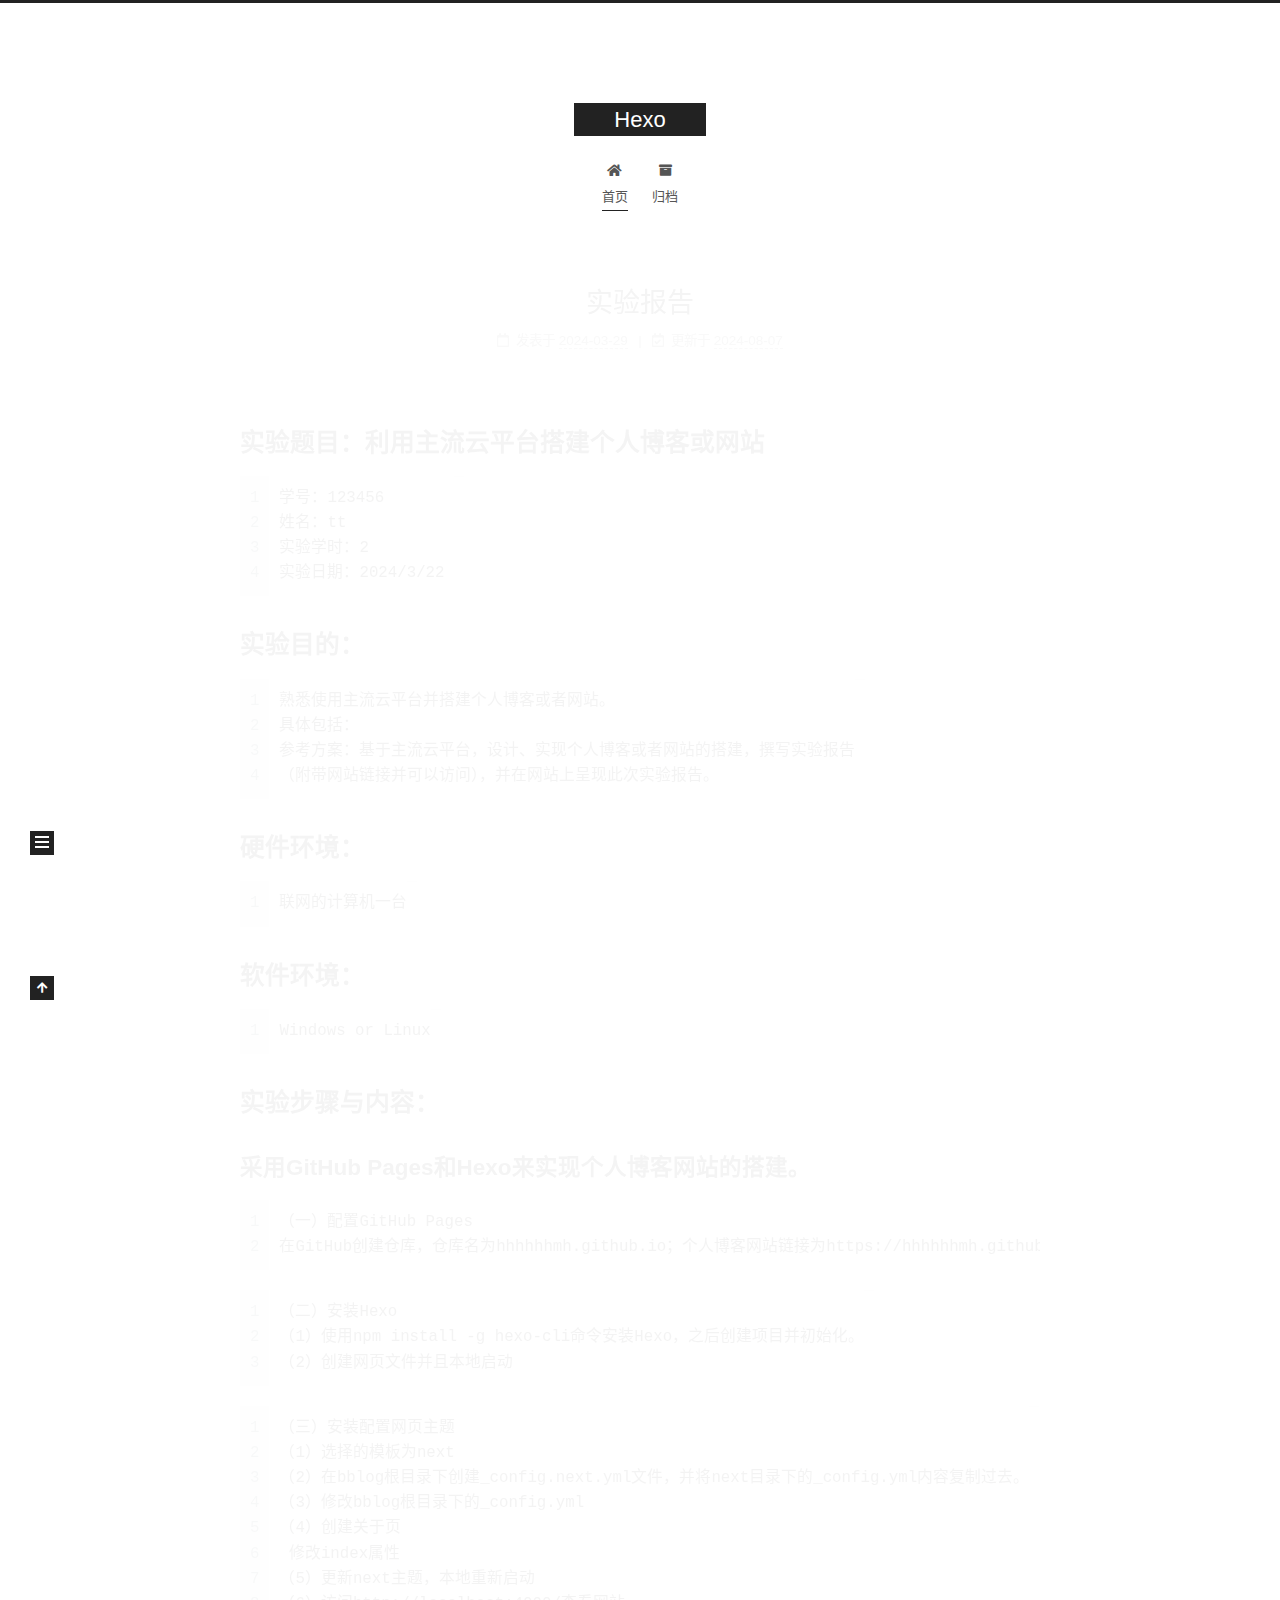
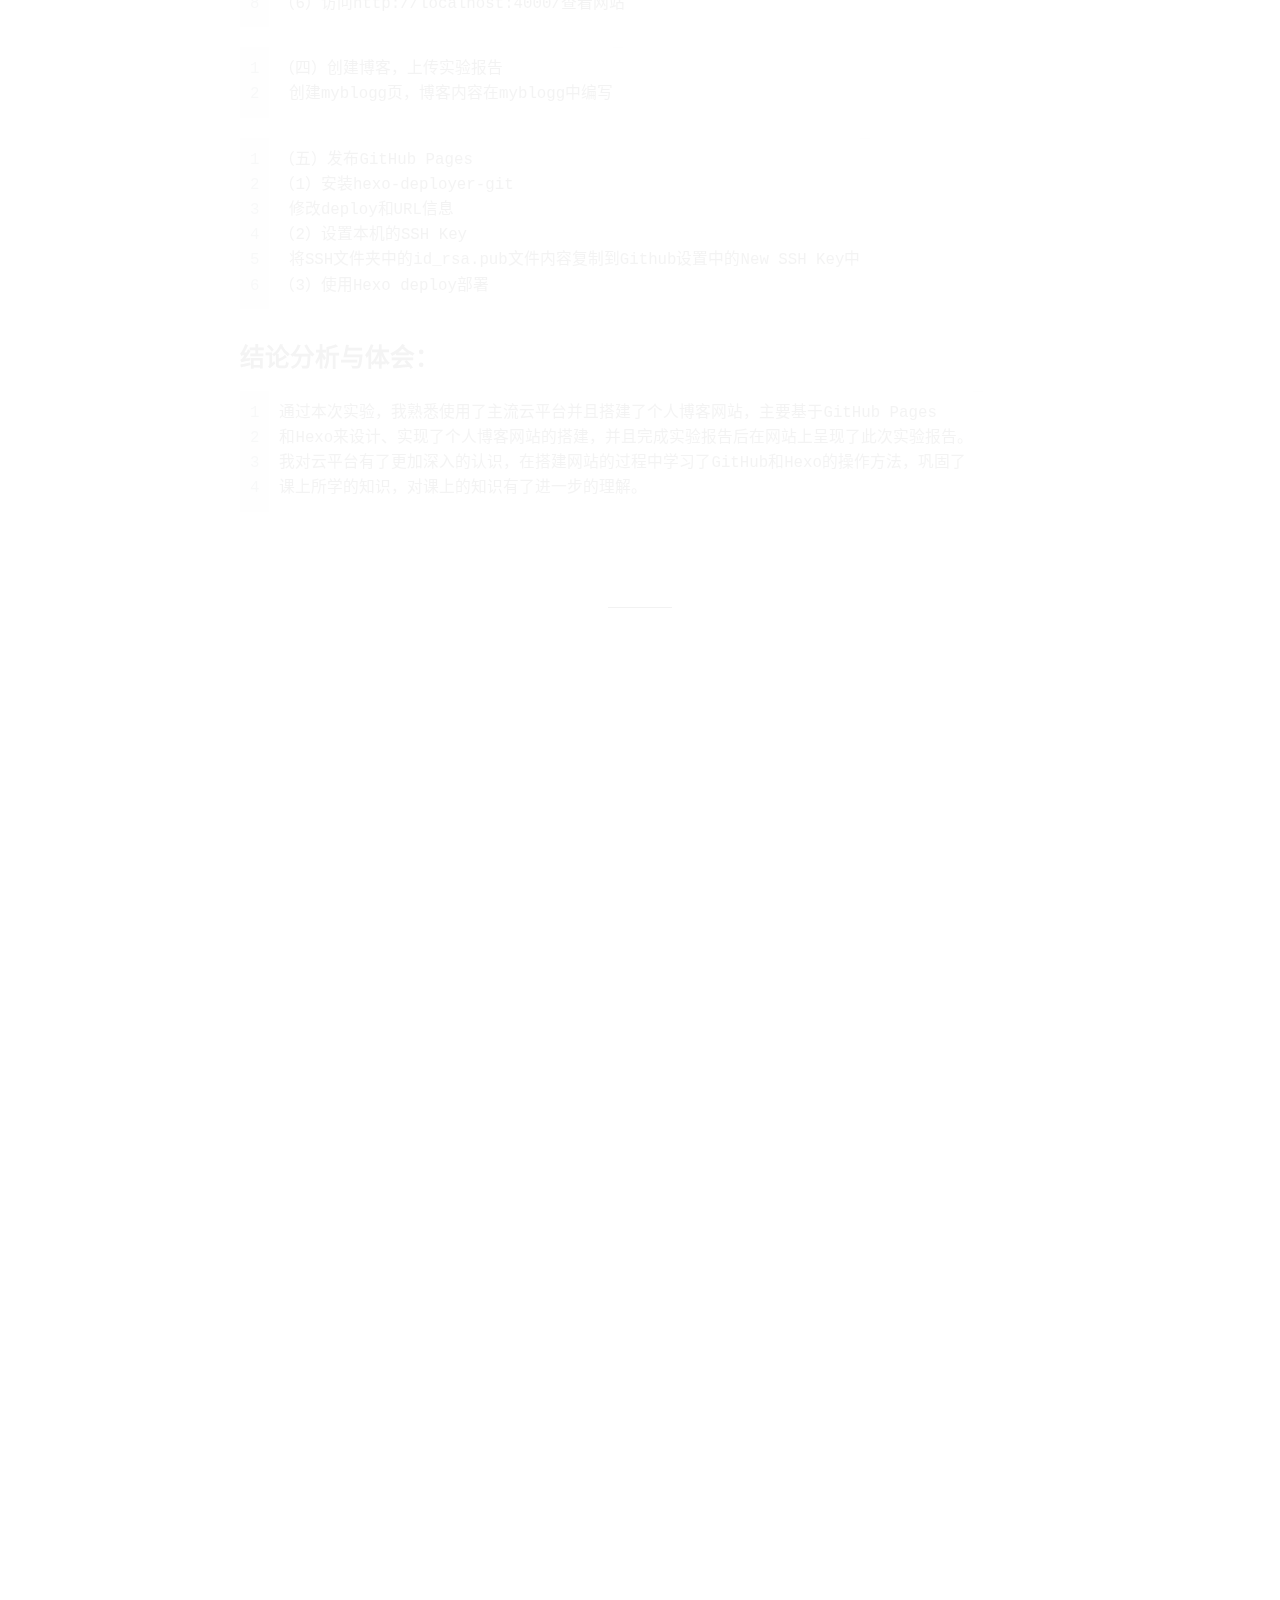
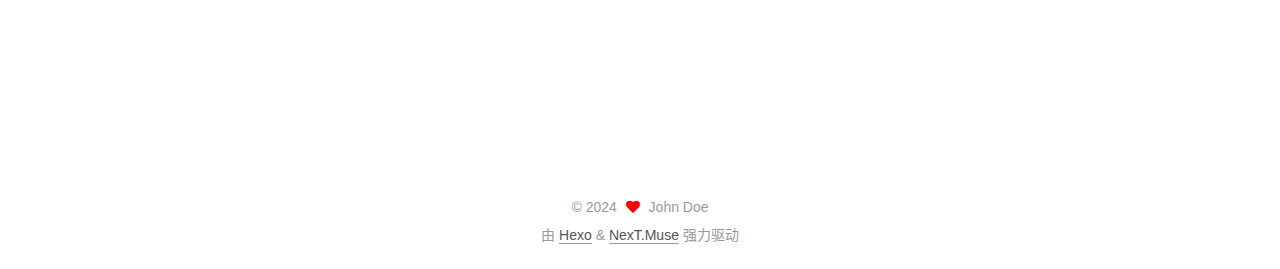
==== commit 021de707: "Site updated: 2024-08-07 19:29:09" ====
--- a/index.html
+++ b/index.html
@@ -159,7 +159,7 @@
       <header class="post-header">
         <h2 class="post-title" itemprop="name headline">
           
-            <a href="/2024/03/29/myblogg/" class="post-title-link" itemprop="url">山东大学计算机科学与技术学院云计算技术课程实验报告</a>
+            <a href="/2024/03/29/myblogg/" class="post-title-link" itemprop="url">实验报告</a>
         </h2>
 
         <div class="post-meta">
@@ -168,10 +168,16 @@
                 <i class="far fa-calendar"></i>
               </span>
               <span class="post-meta-item-text">发表于</span>
-              
-
-              <time title="创建时间：2024-03-29 09:08:07 / 修改时间：17:50:26" itemprop="dateCreated datePublished" datetime="2024-03-29T09:08:07+08:00">2024-03-29</time>
+
+              <time title="创建时间：2024-03-29 09:08:07" itemprop="dateCreated datePublished" datetime="2024-03-29T09:08:07+08:00">2024-03-29</time>
             </span>
+              <span class="post-meta-item">
+                <span class="post-meta-item-icon">
+                  <i class="far fa-calendar-check"></i>
+                </span>
+                <span class="post-meta-item-text">更新于</span>
+                <time title="修改时间：2024-08-07 19:21:53" itemprop="dateModified" datetime="2024-08-07T19:21:53+08:00">2024-08-07</time>
+              </span>
 
           
 
@@ -184,7 +190,7 @@
     <div class="post-body" itemprop="articleBody">
 
       
-          <h2 id="实验题目：利用主流云平台搭建个人博客或网站"><a href="#实验题目：利用主流云平台搭建个人博客或网站" class="headerlink" title="实验题目：利用主流云平台搭建个人博客或网站"></a>实验题目：利用主流云平台搭建个人博客或网站</h2><figure class="highlight bash"><table><tr><td class="gutter"><pre><span class="line">1</span><br><span class="line">2</span><br><span class="line">3</span><br><span class="line">4</span><br><span class="line">5</span><br></pre></td><td class="code"><pre><span class="line">学号：202100130149</span><br><span class="line">姓名：何梦晗</span><br><span class="line">班级：计科三班 </span><br><span class="line">实验学时：2</span><br><span class="line">实验日期：2024/3/22 </span><br></pre></td></tr></table></figure>
+          <h2 id="实验题目：利用主流云平台搭建个人博客或网站"><a href="#实验题目：利用主流云平台搭建个人博客或网站" class="headerlink" title="实验题目：利用主流云平台搭建个人博客或网站"></a>实验题目：利用主流云平台搭建个人博客或网站</h2><figure class="highlight bash"><table><tr><td class="gutter"><pre><span class="line">1</span><br><span class="line">2</span><br><span class="line">3</span><br><span class="line">4</span><br></pre></td><td class="code"><pre><span class="line">学号：123456</span><br><span class="line">姓名：tt</span><br><span class="line">实验学时：2</span><br><span class="line">实验日期：2024/3/22 </span><br></pre></td></tr></table></figure>
 
 <h2 id="实验目的："><a href="#实验目的：" class="headerlink" title="实验目的："></a>实验目的：</h2><figure class="highlight bash"><table><tr><td class="gutter"><pre><span class="line">1</span><br><span class="line">2</span><br><span class="line">3</span><br><span class="line">4</span><br></pre></td><td class="code"><pre><span class="line">熟悉使用主流云平台并搭建个人博客或者网站。</span><br><span class="line">具体包括：</span><br><span class="line">参考方案：基于主流云平台，设计、实现个人博客或者网站的搭建，撰写实验报告</span><br><span class="line">（附带网站链接并可以访问），并在网站上呈现此次实验报告。</span><br></pre></td></tr></table></figure>
 
@@ -201,6 +207,12 @@
 <figure class="highlight bash"><table><tr><td class="gutter"><pre><span class="line">1</span><br><span class="line">2</span><br><span class="line">3</span><br><span class="line">4</span><br><span class="line">5</span><br><span class="line">6</span><br></pre></td><td class="code"><pre><span class="line">（五）发布GitHub Pages</span><br><span class="line">（1）安装hexo-deployer-git</span><br><span class="line"> 修改deploy和URL信息</span><br><span class="line">（2）设置本机的SSH Key</span><br><span class="line"> 将SSH文件夹中的id_rsa.pub文件内容复制到Github设置中的New SSH Key中</span><br><span class="line">（3）使用Hexo deploy部署</span><br></pre></td></tr></table></figure>
 
 <h2 id="结论分析与体会："><a href="#结论分析与体会：" class="headerlink" title="结论分析与体会："></a>结论分析与体会：</h2><figure class="highlight bash"><table><tr><td class="gutter"><pre><span class="line">1</span><br><span class="line">2</span><br><span class="line">3</span><br><span class="line">4</span><br></pre></td><td class="code"><pre><span class="line">通过本次实验，我熟悉使用了主流云平台并且搭建了个人博客网站，主要基于GitHub Pages</span><br><span class="line">和Hexo来设计、实现了个人博客网站的搭建，并且完成实验报告后在网站上呈现了此次实验报告。</span><br><span class="line">我对云平台有了更加深入的认识，在搭建网站的过程中学习了GitHub和Hexo的操作方法，巩固了</span><br><span class="line">课上所学的知识，对课上的知识有了进一步的理解。</span><br></pre></td></tr></table></figure>
+
+
+
+
+
+
       
     </div>
 
@@ -242,10 +254,16 @@
                 <i class="far fa-calendar"></i>
               </span>
               <span class="post-meta-item-text">发表于</span>
-              
-
-              <time title="创建时间：2024-03-29 08:23:50 / 修改时间：16:20:31" itemprop="dateCreated datePublished" datetime="2024-03-29T08:23:50+08:00">2024-03-29</time>
+
+              <time title="创建时间：2024-03-29 08:23:50" itemprop="dateCreated datePublished" datetime="2024-03-29T08:23:50+08:00">2024-03-29</time>
             </span>
+              <span class="post-meta-item">
+                <span class="post-meta-item-icon">
+                  <i class="far fa-calendar-check"></i>
+                </span>
+                <span class="post-meta-item-text">更新于</span>
+                <time title="修改时间：2024-07-17 19:08:43" itemprop="dateModified" datetime="2024-07-17T19:08:43+08:00">2024-07-17</time>
+              </span>
 
           
 
--- a/css/main.css
+++ b/css/main.css
@@ -1168,7 +1168,7 @@
 }
 .links-of-author a::before,
 .links-of-author span.exturl::before {
-  background: #6fff01;
+  background: #ffb466;
   border-radius: 50%;
   content: ' ';
   display: inline-block;
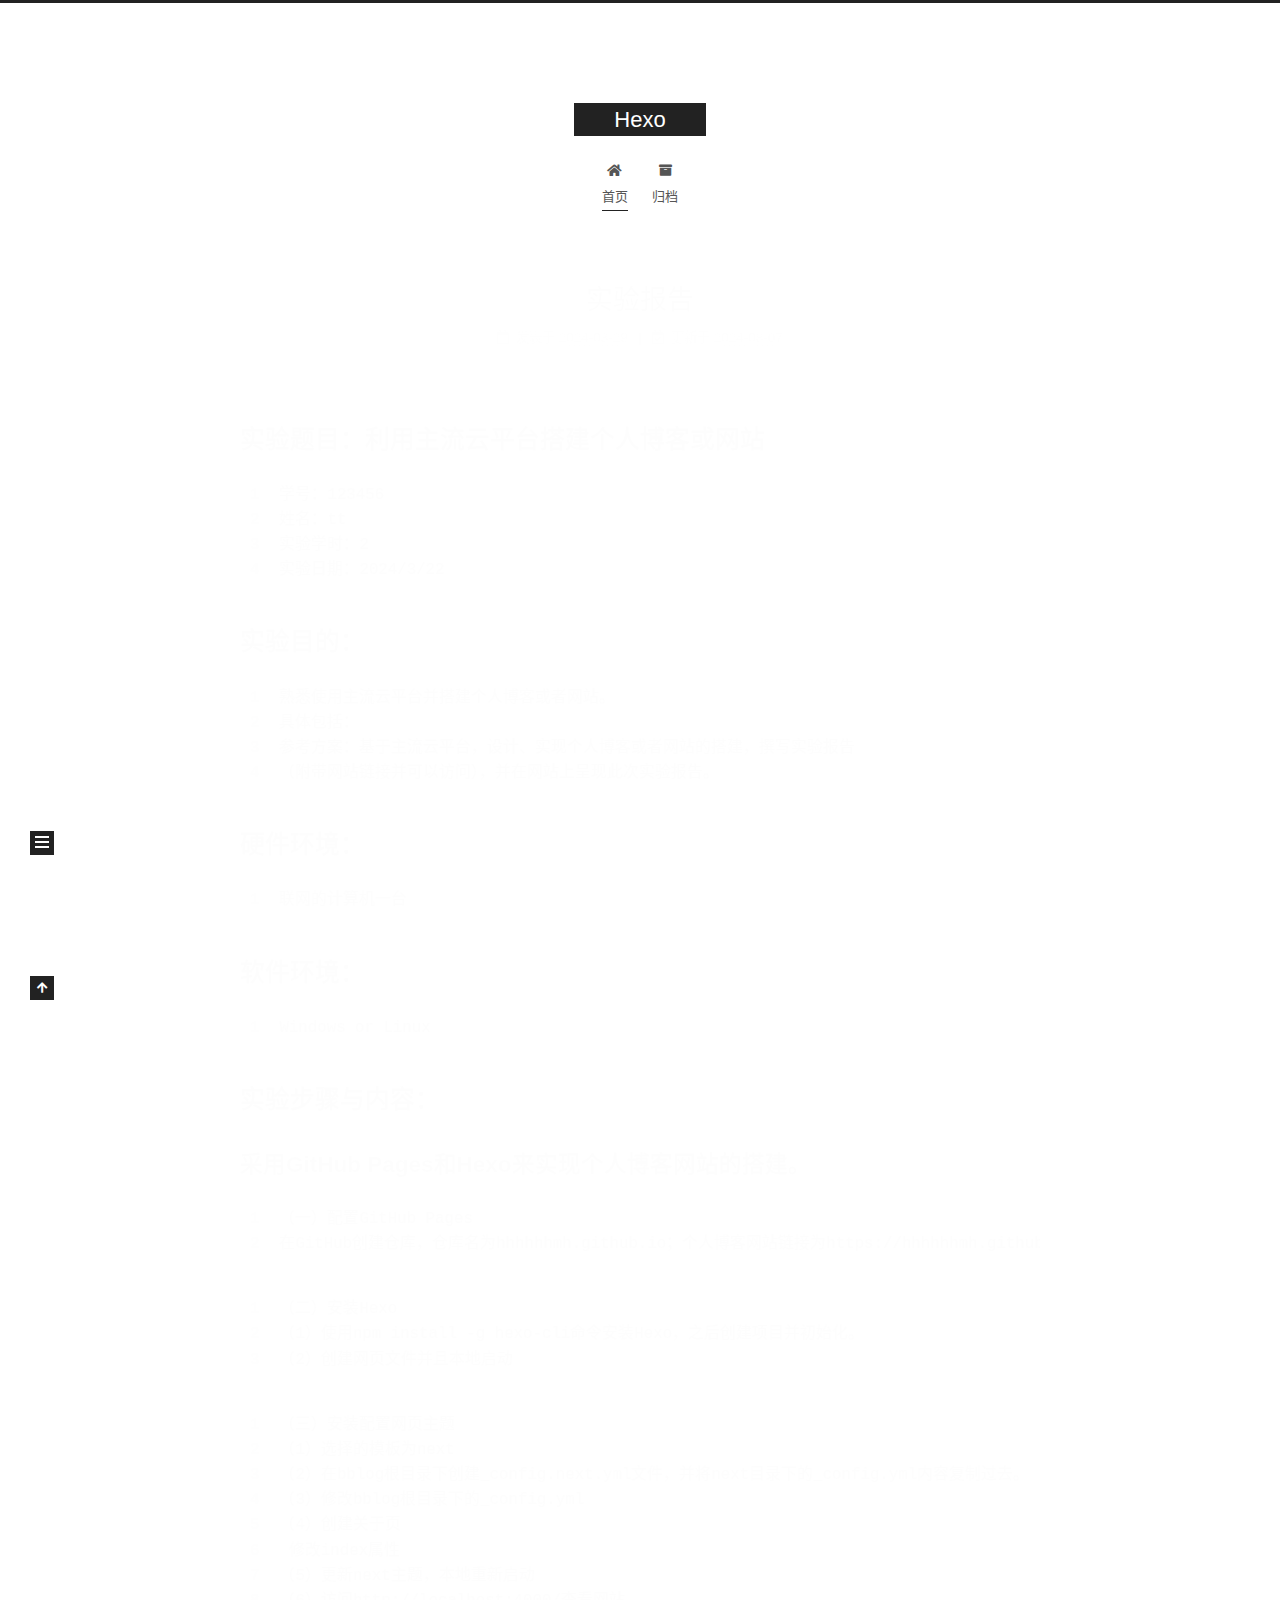
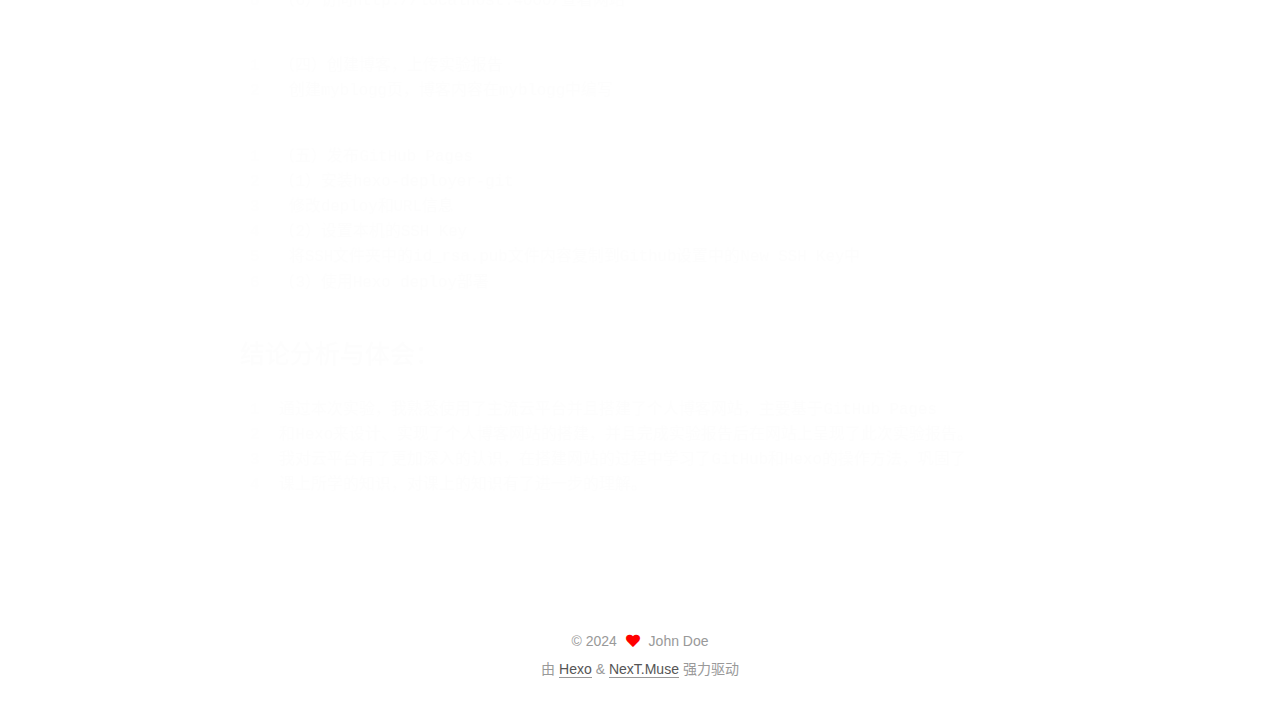
==== commit b8fb01d4: "Site updated: 2024-08-07 19:31:27" ====
--- a/index.html
+++ b/index.html
@@ -212,83 +212,6 @@
 
 
 
-
-      
-    </div>
-
-    
-    
-    
-      <footer class="post-footer">
-        <div class="post-eof"></div>
-      </footer>
-  </article>
-  
-  
-  
-
-      
-  
-  
-  <article itemscope itemtype="http://schema.org/Article" class="post-block" lang="zh-CN">
-    <link itemprop="mainEntityOfPage" href="https://hhhhhhmh.github.io/2024/03/29/hello-world/">
-
-    <span hidden itemprop="author" itemscope itemtype="http://schema.org/Person">
-      <meta itemprop="image" content="/images/avatar.gif">
-      <meta itemprop="name" content="John Doe">
-      <meta itemprop="description" content="">
-    </span>
-
-    <span hidden itemprop="publisher" itemscope itemtype="http://schema.org/Organization">
-      <meta itemprop="name" content="Hexo">
-    </span>
-      <header class="post-header">
-        <h2 class="post-title" itemprop="name headline">
-          
-            <a href="/2024/03/29/hello-world/" class="post-title-link" itemprop="url">Hello World</a>
-        </h2>
-
-        <div class="post-meta">
-            <span class="post-meta-item">
-              <span class="post-meta-item-icon">
-                <i class="far fa-calendar"></i>
-              </span>
-              <span class="post-meta-item-text">发表于</span>
-
-              <time title="创建时间：2024-03-29 08:23:50" itemprop="dateCreated datePublished" datetime="2024-03-29T08:23:50+08:00">2024-03-29</time>
-            </span>
-              <span class="post-meta-item">
-                <span class="post-meta-item-icon">
-                  <i class="far fa-calendar-check"></i>
-                </span>
-                <span class="post-meta-item-text">更新于</span>
-                <time title="修改时间：2024-07-17 19:08:43" itemprop="dateModified" datetime="2024-07-17T19:08:43+08:00">2024-07-17</time>
-              </span>
-
-          
-
-        </div>
-      </header>
-
-    
-    
-    
-    <div class="post-body" itemprop="articleBody">
-
-      
-          <p>Welcome to <a target="_blank" rel="noopener" href="https://hexo.io/">Hexo</a>! This is your very first post. Check <a target="_blank" rel="noopener" href="https://hexo.io/docs/">documentation</a> for more info. If you get any problems when using Hexo, you can find the answer in <a target="_blank" rel="noopener" href="https://hexo.io/docs/troubleshooting.html">troubleshooting</a> or you can ask me on <a target="_blank" rel="noopener" href="https://github.com/hexojs/hexo/issues">GitHub</a>.</p>
-<h2 id="Quick-Start"><a href="#Quick-Start" class="headerlink" title="Quick Start"></a>Quick Start</h2><h3 id="Create-a-new-post"><a href="#Create-a-new-post" class="headerlink" title="Create a new post"></a>Create a new post</h3><figure class="highlight bash"><table><tr><td class="gutter"><pre><span class="line">1</span><br></pre></td><td class="code"><pre><span class="line">$ hexo new <span class="string">&quot;My New Post&quot;</span></span><br></pre></td></tr></table></figure>
-
-<p>More info: <a target="_blank" rel="noopener" href="https://hexo.io/docs/writing.html">Writing</a></p>
-<h3 id="Run-server"><a href="#Run-server" class="headerlink" title="Run server"></a>Run server</h3><figure class="highlight bash"><table><tr><td class="gutter"><pre><span class="line">1</span><br></pre></td><td class="code"><pre><span class="line">$ hexo server</span><br></pre></td></tr></table></figure>
-
-<p>More info: <a target="_blank" rel="noopener" href="https://hexo.io/docs/server.html">Server</a></p>
-<h3 id="Generate-static-files"><a href="#Generate-static-files" class="headerlink" title="Generate static files"></a>Generate static files</h3><figure class="highlight bash"><table><tr><td class="gutter"><pre><span class="line">1</span><br></pre></td><td class="code"><pre><span class="line">$ hexo generate</span><br></pre></td></tr></table></figure>
-
-<p>More info: <a target="_blank" rel="noopener" href="https://hexo.io/docs/generating.html">Generating</a></p>
-<h3 id="Deploy-to-remote-sites"><a href="#Deploy-to-remote-sites" class="headerlink" title="Deploy to remote sites"></a>Deploy to remote sites</h3><figure class="highlight bash"><table><tr><td class="gutter"><pre><span class="line">1</span><br></pre></td><td class="code"><pre><span class="line">$ hexo deploy</span><br></pre></td></tr></table></figure>
-
-<p>More info: <a target="_blank" rel="noopener" href="https://hexo.io/docs/one-command-deployment.html">Deployment</a></p>
 
       
     </div>
@@ -370,7 +293,7 @@
       <div class="site-state-item site-state-posts">
           <a href="/archives/">
         
-          <span class="site-state-item-count">2</span>
+          <span class="site-state-item-count">1</span>
           <span class="site-state-item-name">日志</span>
         </a>
       </div>
--- a/css/main.css
+++ b/css/main.css
@@ -1168,7 +1168,7 @@
 }
 .links-of-author a::before,
 .links-of-author span.exturl::before {
-  background: #ffb466;
+  background: #ff0dab;
   border-radius: 50%;
   content: ' ';
   display: inline-block;
